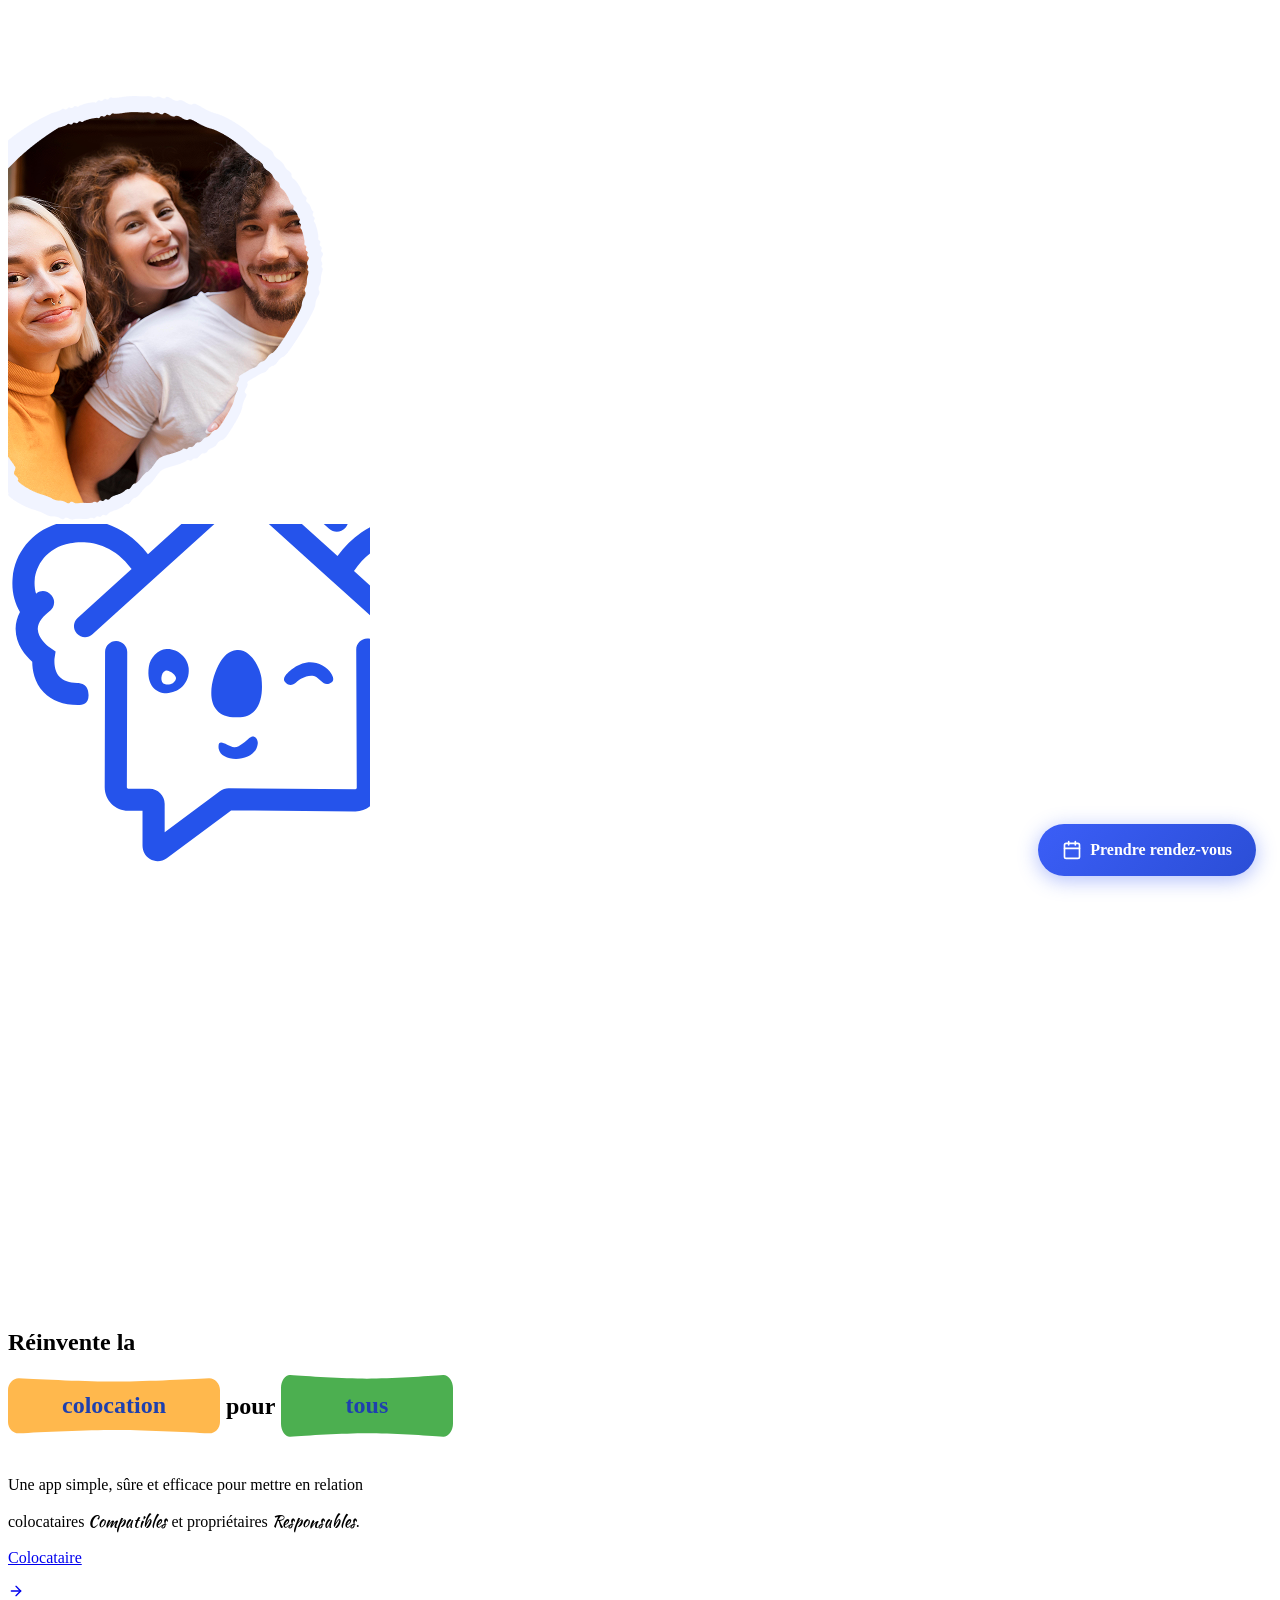
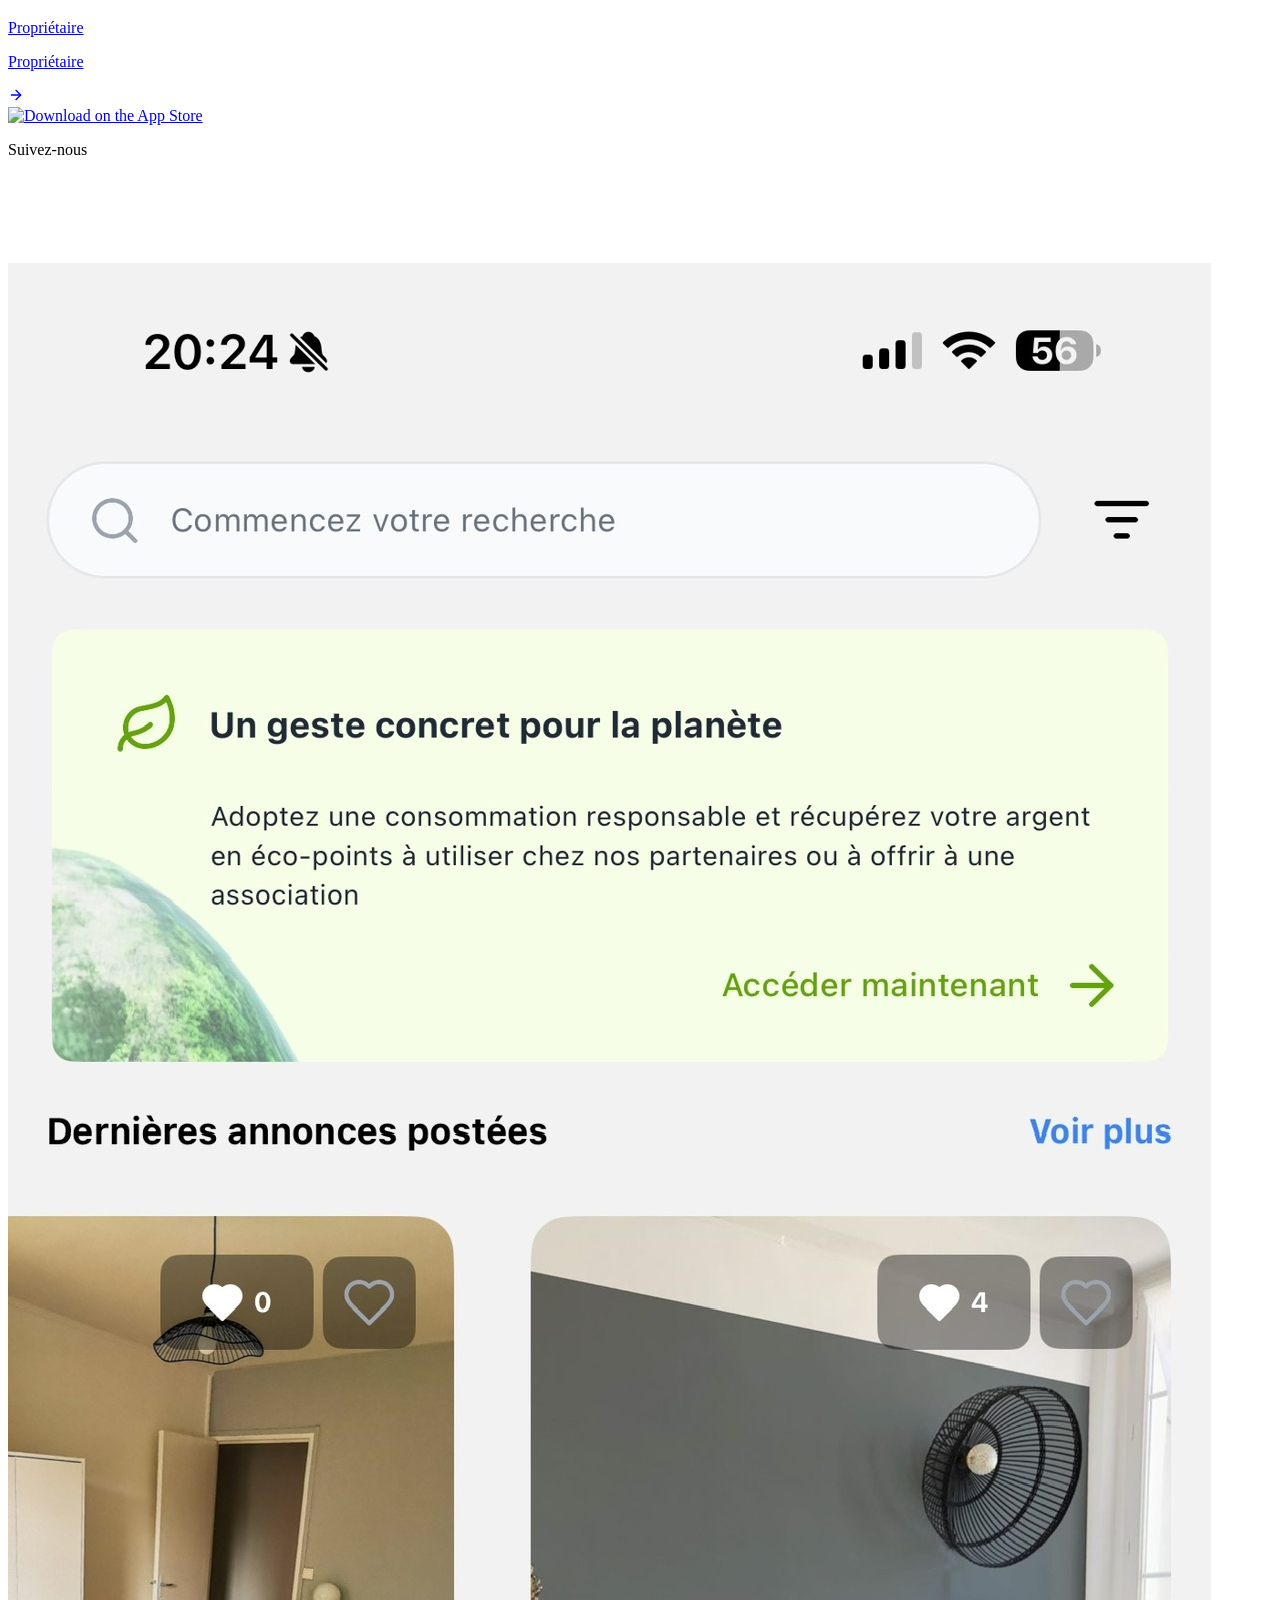
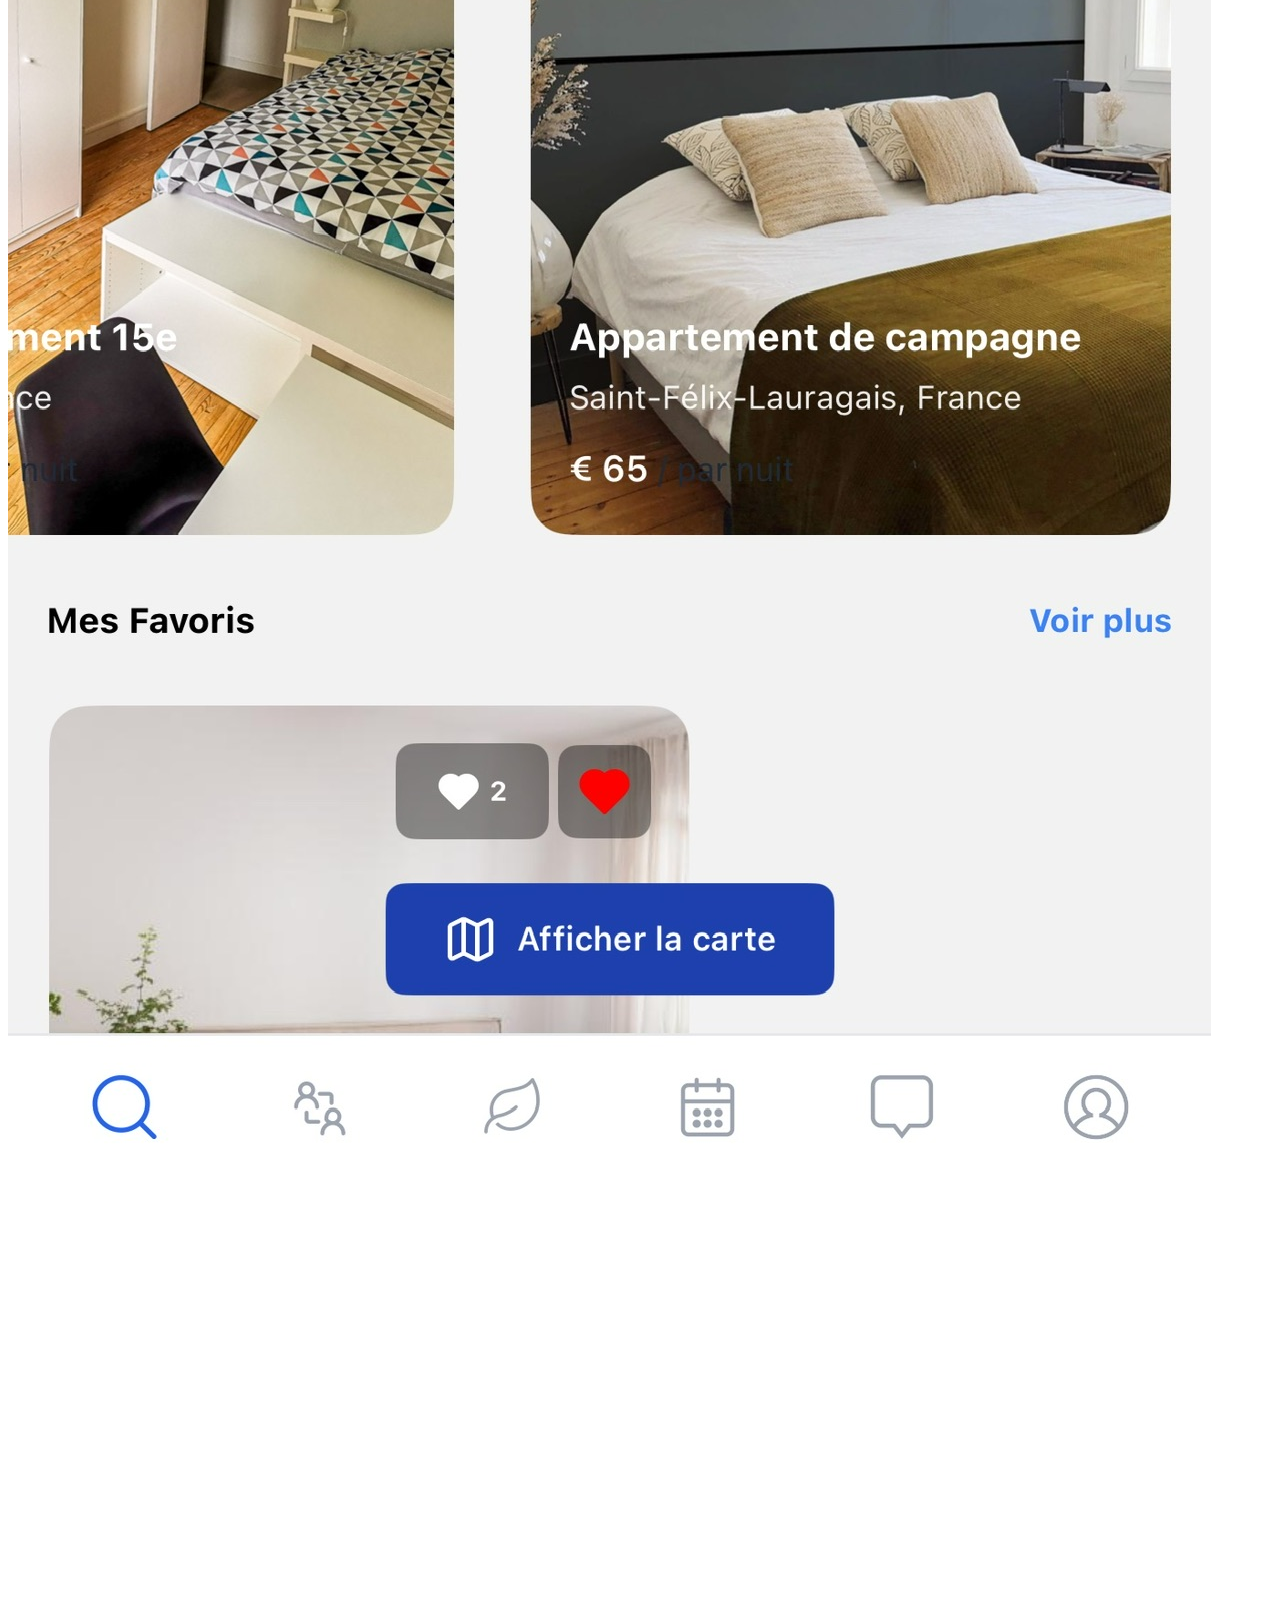
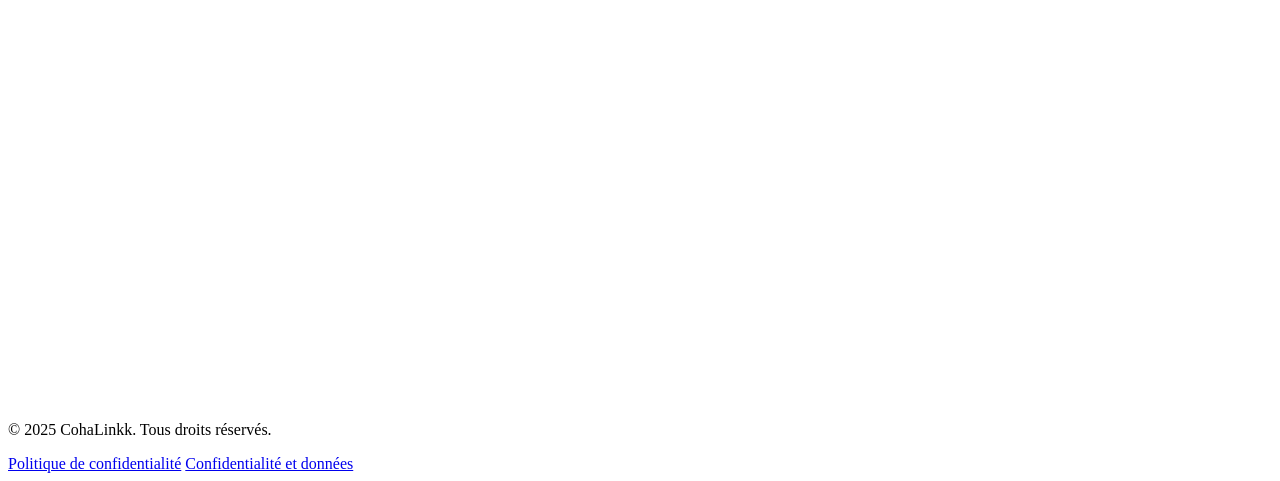
==== index.html @ cd2a6078 "init repo" ====
<!DOCTYPE html>

<html lang="fr">
  <head>
    <!-- Google tag (gtag.js) -->
    <script
      async
      src="https://www.googletagmanager.com/gtag/js?id=G-RRTB0GM5SN"
    ></script>
    <script>
      window.dataLayer = window.dataLayer || [];
      function gtag() {
        dataLayer.push(arguments);
      }
      gtag("js", new Date());

      gtag("config", "G-RRTB0GM5SN");
    </script>

    <meta charset="UTF-8" />
    <meta name="viewport" content="width=device-width, initial-scale=1.0" />
    <link rel="icon" type="image/png" href="./assets/images/icon.png" />
    <link rel="canonical" href="https://cohalinkk.fr/" />
    <meta
      name="description"
      content="CohaLinkk - Réinvente la colocation pour tous. Une app simple, sûre et efficace pour mettre en relation colocataires compatibles et propriétaires responsables."
    />

    <!-- Open Graph / Facebook -->
    <meta property="og:type" content="website" />
    <meta property="og:url" content="https://cohalinkk.fr/" />
    <meta
      property="og:title"
      content="CohaLinkk - Réinvente la colocation pour tous"
    />
    <meta
      property="og:description"
      content="Une app simple, sûre et efficace pour mettre en relation colocataires compatibles et propriétaires responsables."
    />
    <meta
      property="og:image"
      content="https://cohalinkk.fr/assets/images/logo_cohalinkk_bleu.png"
    />
    <meta property="og:site_name" content="CohaLinkk" />
    <meta property="og:locale" content="fr_FR" />

    <!-- Twitter -->
    <meta property="twitter:card" content="summary_large_image" />
    <meta property="twitter:url" content="https://cohalinkk.fr/" />
    <meta
      property="twitter:title"
      content="CohaLinkk - Réinvente la colocation pour tous"
    />
    <meta
      property="twitter:description"
      content="Une app simple, sûre et efficace pour mettre en relation colocataires compatibles et propriétaires responsables."
    />
    <meta
      property="twitter:image"
      content="https://cohalinkk.fr/assets/images/logo_cohalinkk_bleu.png"
    />

    <!-- Autres métadonnées SEO -->
    <meta
      name="keywords"
      content="colocation, logement, colocataire, propriétaire, app mobile, location, partage, logement étudiant, colocation responsable"
    />
    <meta name="author" content="CohaLinkk" />
    <meta name="robots" content="index, follow" />
    <meta name="language" content="fr" />
    <meta name="geo.region" content="FR" />
    <meta name="geo.placename" content="France" />

    <title>CohaLinkk - Réinvente la colocation pour tous</title>
    <link rel="preconnect" href="https://fonts.googleapis.com" />
    <link rel="preconnect" href="https://fonts.gstatic.com" crossorigin />
    <link
      href="https://fonts.googleapis.com/css2?family=Kaushan+Script&display=swap"
      rel="stylesheet"
    />

    <!-- Préchargement des ressources critiques -->
    <link rel="preload" href="curved-badge.css" as="style" />
    <link
      rel="preload"
      href="./assets/images/logo_cohalinkk_bleu.png"
      as="image"
    />

    <!-- Optimisation des polices -->
    <link
      rel="preload"
      href="https://fonts.googleapis.com/css2?family=Kaushan+Script&display=swap"
      as="style"
      onload="this.onload=null;this.rel='stylesheet'"
    />
    <noscript
      ><link
        rel="stylesheet"
        href="https://fonts.googleapis.com/css2?family=Kaushan+Script&display=swap"
    /></noscript>

    <link rel="stylesheet" href="curved-badge.css" />
    <script src="https://cdn.tailwindcss.com"></script>

    <!-- Calendly Popup Widget -->
    <link
      href="https://assets.calendly.com/assets/external/widget.css"
      rel="stylesheet"
    />
    <script
      src="https://assets.calendly.com/assets/external/widget.js"
      type="text/javascript"
      async
    ></script>
    <script>
      tailwind.config = {
        theme: {
          extend: {
            colors: {
              "coha-blue": "#3B5EF7",
              "coha-orange": "#FFB84D",
              "coha-green": "#4CAF50",
            },
          },
        },
      };
    </script>

    <!-- Structured Data JSON-LD -->
    <script type="application/ld+json">
      {
        "@context": "https://schema.org",
        "@type": "Organization",
        "name": "CohaLinkk",
        "url": "https://cohalinkk.fr",
        "logo": "https://cohalinkk.fr/assets/images/logo_cohalinkk_bleu.png",
        "description": "CohaLinkk réinvente la colocation pour tous. Une app simple, sûre et efficace pour mettre en relation colocataires compatibles et propriétaires responsables.",
        "foundingDate": "2024",
        "address": {
          "@type": "PostalAddress",
          "addressCountry": "FR"
        },
        "sameAs": [
          "https://www.linkedin.com/company/cohalinkk/",
          "https://www.instagram.com/cohalinkk/",
          "https://www.facebook.com/profile.php?id=61577775392202",
          "https://www.tiktok.com/@cohalinkk"
        ],
        "contactPoint": {
          "@type": "ContactPoint",
          "contactType": "customer service",
          "availableLanguage": "French"
        },
        "offers": {
          "@type": "Offer",
          "description": "Application de colocation avec matching intelligent et messagerie sécurisée",
          "category": "Application mobile de colocation"
        }
      }
    </script>
  </head>
  <body class="font-sans bg-gray-50">
    <!-- Container principal -->
    <section
      class="bg-gradient-to-tr from-blue-800 to-blue-600 relative overflow-hidden rounded-3xl m-4 lg:m-10"
    >
      <!-- Réseaux sociaux intégrés dans la section hero (desktop uniquement) -->
      <div
        class="hidden lg:block absolute top-6 left-6 z-20 social-hero-integration"
      >
        <div
          class="bg-white/15 backdrop-blur-sm rounded-2xl px-4 py-3 shadow-lg border border-white/20"
        >
          <div class="flex space-x-3">
            <!-- LinkedIn -->
            <a
              href="https://www.linkedin.com/company/cohalinkk/"
              target="_blank"
              rel="noopener noreferrer"
              class="group social-hero-icon"
              aria-label="Suivez-nous sur LinkedIn"
            >
              <div
                class="w-10 h-10 bg-gradient-to-r from-blue-500 to-blue-600 rounded-xl flex items-center justify-center shadow-md hover:shadow-lg transform hover:scale-110 transition-all duration-300 group-hover:rotate-3"
              >
                <svg
                  xmlns="http://www.w3.org/2000/svg"
                  width="18"
                  height="18"
                  viewBox="0 0 24 24"
                  fill="white"
                >
                  <path
                    d="M20.447 20.452h-3.554v-5.569c0-1.328-.027-3.037-1.852-3.037-1.853 0-2.136 1.445-2.136 2.939v5.667H9.351V9h3.414v1.561h.046c.477-.9 1.637-1.85 3.37-1.85 3.601 0 4.267 2.37 4.267 5.455v6.286zM5.337 7.433c-1.144 0-2.063-.926-2.063-2.065 0-1.138.92-2.063 2.063-2.063 1.14 0 2.064.925 2.064 2.063 0 1.139-.925 2.065-2.064 2.065zm1.782 13.019H3.555V9h3.564v11.452zM22.225 0H1.771C.792 0 0 .774 0 1.729v20.542C0 23.227.792 24 1.771 24h20.451C23.2 24 24 23.227 24 22.271V1.729C24 .774 23.2 0 22.222 0h.003z"
                  />
                </svg>
              </div>
            </a>

            <!-- Instagram -->
            <a
              href="https://www.instagram.com/cohalinkk/"
              target="_blank"
              rel="noopener noreferrer"
              class="group social-hero-icon"
              aria-label="Suivez-nous sur Instagram"
            >
              <div
                class="w-10 h-10 bg-gradient-to-r from-pink-500 to-purple-600 rounded-xl flex items-center justify-center shadow-md hover:shadow-lg transform hover:scale-110 transition-all duration-300 group-hover:-rotate-3"
              >
                <svg
                  xmlns="http://www.w3.org/2000/svg"
                  width="18"
                  height="18"
                  viewBox="0,0,256,256"
                  style="fill: #ffffff"
                >
                  <g transform="scale(5.12,5.12)">
                    <path
                      d="M16,3c-7.17,0 -13,5.83 -13,13v18c0,7.17 5.83,13 13,13h18c7.17,0 13,-5.83 13,-13v-18c0,-7.17 -5.83,-13 -13,-13zM37,11c1.1,0 2,0.9 2,2c0,1.1 -0.9,2 -2,2c-1.1,0 -2,-0.9 -2,-2c0,-1.1 0.9,-2 2,-2zM25,14c6.07,0 11,4.93 11,11c0,6.07 -4.93,11 -11,11c-6.07,0 -11,-4.93 -11,-11c0,-6.07 4.93,-11 11,-11zM25,16c-4.96,0 -9,4.04 -9,9c0,4.96 4.04,9 9,9c4.96,0 9,-4.04 9,-9c0,-4.96 -4.04,-9 -9,-9z"
                    ></path>
                  </g>
                </svg>
              </div>
            </a>

            <!-- Facebook -->
            <a
              href="https://www.facebook.com/profile.php?id=61577775392202"
              target="_blank"
              rel="noopener noreferrer"
              class="group social-hero-icon"
              aria-label="Suivez-nous sur Facebook"
            >
              <div
                class="w-10 h-10 bg-gradient-to-r from-blue-600 to-blue-700 rounded-xl flex items-center justify-center shadow-md hover:shadow-lg transform hover:scale-110 transition-all duration-300 group-hover:rotate-3"
              >
                <svg
                  xmlns="http://www.w3.org/2000/svg"
                  width="18"
                  height="18"
                  viewBox="0 0 24 24"
                  fill="white"
                >
                  <path
                    d="M24 12.073c0-6.627-5.373-12-12-12s-12 5.373-12 12c0 5.99 4.388 10.954 10.125 11.854v-8.385H7.078v-3.47h3.047V9.43c0-3.007 1.792-4.669 4.533-4.669 1.312 0 2.686.235 2.686.235v2.953H15.83c-1.491 0-1.956.925-1.956 1.874v2.25h3.328l-.532 3.47h-2.796v8.385C19.612 23.027 24 18.062 24 12.073z"
                  />
                </svg>
              </div>
            </a>

            <!-- TikTok -->
            <a
              href="https://www.tiktok.com/@cohalinkk"
              target="_blank"
              rel="noopener noreferrer"
              class="group social-hero-icon"
              aria-label="Suivez-nous sur TikTok"
            >
              <div
                class="w-10 h-10 bg-gradient-to-r from-gray-800 to-gray-900 rounded-xl flex items-center justify-center shadow-md hover:shadow-lg transform hover:scale-110 transition-all duration-300 group-hover:-rotate-3"
              >
                <svg
                  xmlns="http://www.w3.org/2000/svg"
                  width="18"
                  height="18"
                  viewBox="0 0 24 24"
                  fill="white"
                >
                  <path
                    d="M12.525.02c1.31-.02 2.61-.01 3.91-.02.08 1.53.63 3.09 1.75 4.17 1.12 1.11 2.7 1.62 4.24 1.79v4.03c-1.44-.05-2.89-.35-4.2-.97-.57-.26-1.1-.59-1.62-.93-.01 2.92.01 5.84-.02 8.75-.08 1.4-.54 2.79-1.35 3.94-1.31 1.92-3.58 3.17-5.91 3.21-1.43.08-2.86-.31-4.08-1.03-2.02-1.19-3.44-3.37-3.65-5.71-.02-.5-.03-1-.01-1.49.18-1.9 1.12-3.72 2.58-4.96 1.66-1.44 3.98-2.13 6.15-1.72.02 1.48-.04 2.96-.04 4.44-.99-.32-2.15-.23-3.02.37-.63.41-1.11 1.04-1.36 1.75-.21.51-.15 1.07-.14 1.61.24 1.64 1.82 3.02 3.5 2.87 1.12-.01 2.19-.66 2.77-1.61.19-.33.4-.67.41-1.06.1-1.79.06-3.57.07-5.36.01-4.03-.01-8.05.02-12.07z"
                  />
                </svg>
              </div>
            </a>
          </div>
        </div>
      </div>
      <!-- Image des personnes (cercle) - positionnée à gauche, masquée sur mobile -->

      <div
        class="hidden lg:block absolute left-0 top-1/2 transform -translate-y-1/2 w-80 h-80 z-0"
      >
        <img
          src="./assets/gens2.png"
          alt="Personnes en colocation"
          class="h-full"
        />
      </div>
      <!-- Formes décoratives en arrière-plan, réduites sur mobile -->
      <div class="absolute inset-0 opacity-10">
        <div
          class="floating-blob absolute top-10 lg:top-20 right-10 lg:right-20 w-48 lg:w-96 h-48 lg:h-96 bg-white rounded-full blur-3xl"
        ></div>
        <div
          class="floating-blob-2 absolute bottom-10 lg:bottom-20 left-10 lg:left-20 w-36 lg:w-72 h-36 lg:h-72 bg-white rounded-full blur-3xl"
        ></div>
      </div>
      <!-- Koala masqué sur mobile -->
      <div class="hidden lg:block absolute top-0 right-0">
        <!-- import svg from ./assets/koa.svg -->
        <img
          src="./assets/koala.svg"
          alt="Koala mascotte CohaLinkk"
          class="w-full h-full opacity-0"
          id="koala-image"
        />
      </div>

      <div class="container mx-auto px-4 py-8 relative z-10">
        <!-- Header avec logo -->
        <header class="text-center items-center opacity-0" id="hero-logo">
          <svg
            class="w-64 h-auto mx-auto"
            id="Calque_1"
            data-name="Calque 1"
            xmlns="http://www.w3.org/2000/svg"
            viewBox="0 0 2000 659.75"
          >
            <defs>
              <style>
                .cls-1 {
                  fill: #ffffff;
                }
              </style>
            </defs>
            <g>
              <g>
                <path
                  class="cls-1"
                  d="M1379.25,442.15v-228.14h33.95v228.14h-33.95Z"
                />
                <g>
                  <path
                    class="cls-1"
                    d="M1434.93,255.09v-41.08h33.95v41.08h-33.95ZM1434.93,442.15v-167.03h33.95v167.03h-33.95Z"
                  />
                  <path
                    class="cls-1"
                    d="M1604.67,442.15v-102.86c0-30.21-11.54-39.72-34.29-39.72-33.95,0-45.49,21.39-45.49,56.02v86.57h-33.95v-167.03h32.59v33.27c9.85-25.8,31.23-37.68,58.39-37.68,32.93,0,56.69,17.65,56.69,57.71v113.73h-33.95Z"
                  />
                  <path
                    class="cls-1"
                    d="M1770.34,442.15l-44.81-81.48-31.23,30.21v51.26h-34.29v-228.14h34.29v137.83l73.67-76.72h41.76l-59.75,62.13,58.39,104.9h-38.02Z"
                  />
                  <path
                    class="cls-1"
                    d="M1932.62,442.15l-44.81-81.48-31.23,30.21v51.26h-34.29v-228.14h34.29v137.83l73.67-76.72h41.76l-59.75,62.13,58.39,104.9h-38.02Z"
                  />
                </g>
              </g>
              <g>
                <path
                  class="cls-1"
                  d="M862.69,378.54c-4.66,37.97-33.97,63.61-71.61,63.61-42.3,0-71.6-29.64-71.6-88.26s29.31-84.26,72.94-84.26c40.3,0,67.94,24.31,70.61,62.94h-23.65c-2.66-27.64-21.31-43.3-47.29-43.3-28.64,0-49.29,18.32-49.29,64.28s20.65,68.94,48.29,68.94c24.98,0,44.96-16.65,47.96-43.96h23.65Z"
                />
                <path
                  class="cls-1"
                  d="M875.68,355.89c0-51.95,30.97-86.26,80.26-86.26s78.93,33.97,78.93,86.26-30.64,86.26-78.93,86.26-80.26-35.3-80.26-86.26ZM1011.56,355.89c0-41.63-20.31-66.28-55.62-66.28s-56.29,24.65-56.29,66.28,20.32,66.61,56.29,66.61,55.62-24.98,55.62-66.61Z"
                />
                <path
                  class="cls-1"
                  d="M1171.42,437.82v-103.58c0-35.97-15.32-45.63-42.3-45.63-40.96,0-51.29,37.63-51.29,73.27v75.94h-23.31v-223.81h23.31v99.58c7.66-30.64,33.97-43.96,58.62-43.96,34.97,0,58.28,15.99,58.28,57.28v110.9h-23.31Z"
                />
                <path
                  class="cls-1"
                  d="M1331.28,437.82c-.67-2-1-27.31-1.33-29.97-7.66,19.65-31.64,34.3-60.95,34.3-39.3,0-55.62-18.32-55.62-45.63,0-41.96,27.97-49.29,70.94-53.95,27.64-3,43.63-5.33,44.96-15.32,0-24.98-12.66-39.3-43.63-39.3s-43.96,14.99-45.29,39.3h-21.98c.66-33.97,18.32-57.62,68.27-57.62s66.61,23.31,66.61,64.61v103.58h-21.98ZM1329.95,348.9c-5,6.33-20.98,6.66-45.29,9.66-31.64,4-47.96,9.99-47.96,35.64,0,19.32,10.99,30.64,37.3,30.64,27.64,0,53.96-17.65,55.62-46.63l.33-29.31Z"
                />
              </g>
            </g>
            <g>
              <g>
                <path
                  class="cls-1"
                  d="M453.58,298.82c-7.06.03-12.76,5.77-12.73,12.83l.63,159.57c0,.44-.16.83-.48,1.14-.31.31-.73.46-1.15.47l-145.9-1.17c-3.76-.06-7.53,1.19-10.56,3.44l-63.64,47.27v-32.69c0-9.65-7.82-17.47-17.47-17.47h-24.55c-.89,0-1.61-.72-1.61-1.57l.43-156.18c.02-7.06-5.69-12.8-12.75-12.82h0c-7.06-.02-12.8,5.69-12.82,12.75l-.43,156.22c0,14.99,12.19,27.18,27.18,27.18h16.45v40.08c0,6.3,3.13,12.33,8.55,15.55,2.81,1.67,5.91,2.49,8.99,2.49,3.68,0,7.34-1.17,10.44-3.47l74.29-55.19,143.18,1.15c7.35.09,14.18-2.74,19.36-7.88,5.18-5.14,8.04-11.99,8.04-19.34l-.63-159.63c-.03-7.06-5.77-12.76-12.83-12.73h0Z"
                />
                <path
                  class="cls-1"
                  d="M579.24,222.17c-4.04-29.98-28.75-53.46-62.94-59.82-25.1-4.67-49.17.23-69.62,14.18-10.27,7-19.5,16.22-27.43,27.26l-92.13-83.11c-10.64-9.59-26.66-9.56-37.23.06l-89.41,80.88c-7.31-9.46-15.63-17.44-24.76-23.67-20.44-13.95-44.52-18.85-69.62-14.18-34.63,6.44-58.9,32.1-61.81,65.35-1.27,14.54,1.83,28.05,8.47,39.1-3.25,6.14-4.93,12.53-5.02,19.15-.22,18.1,11.6,31.56,19.19,38.31.08,8.96,2.14,23.74,13.2,35.29,9.34,9.76,22.59,14.68,39.48,14.68.03,0,.06,0,.1,0,5.35,0,12.23-1.45,12.23-11.39,0-12.78-8.47-14.11-13.2-14.18-9.11-.13-15.84-2.37-20.05-6.7-7.72-7.95-6.01-21.69-6.01-21.73l1.2-7.82-6.63-4.59c-3.83-2.65-13.55-11.45-13.9-20.87,0-.25-.04-.5-.04-.76.14-7.72,6.84-14.98,14.2-20.66.02-.02.04-.03.07-.05,3.53-2.72,7.43-10.59,1.75-17.69-5.17-6.47-12.69-6.09-16.66-3.07-.44.33-.87.66-1.29,1-1.62-5.35-2.04-10.89-1.61-15.79,1.43-16.33,13.03-37.24,41.02-42.45,14.35-2.67,46.21-3.81,70.82,29.8l-62.32,56.37c-5.24,4.74-5.64,12.82-.9,18.06h0c4.74,5.24,12.82,5.64,18.06.9l58.08-52.54,19.78-17.89,92.78-83.93c.84-.76,2.1-.76,2.94-.01l96.08,86.68,18.33,16.53,55.16,49.76c5.24,4.73,13.33,4.31,18.05-.93h0c4.73-5.24,4.31-13.33-.93-18.05l-58.43-52.71c24.91-37.34,58.52-36.22,73.37-33.45,28.09,5.23,40.26,23.11,42.28,38.1.95,7.03-.17,13.84-3.04,20.01-1.08-.85-2.35-1.51-3.35-2.52-3.64-3.66-13.6-6.65-19.29,1.87-5.04,7.57-1.42,15.62,4.92,19.28.02.01.03.02.05.04,7.48,5.47,14.74,12.64,15.75,20.35.07.52.13,1.05.13,1.58.17,9.71-10,18.9-13.88,21.59l-6.68,4.32,1.18,8.04c.02.14,1.73,13.88-6,21.83-4.22,4.34-10.97,6.59-20.13,6.7-4.68.06-12.29,4.23-12.29,12.75,0,9.94,6.04,12.81,11.4,12.82.03,0,.06,0,.1,0,16.89,0,30.14-4.92,39.48-14.68,11.06-11.55,13.12-26.33,13.2-35.29,7.58-6.75,19.41-20.21,19.19-38.31-.09-7.06-2.01-13.85-5.69-20.36,8.64-12.53,12.42-27.61,10.28-43.43Z"
                />
              </g>
              <path
                class="cls-1"
                d="M282.07,425.99c-1.65-14.3,9.96-2.48,17.96-1.53,3.46.23,6.35-2.1,9.37-4.1,4.07-2.5,7.09-6.86,10.63-8.19,4.84-1.33,7.84,3.89,7.11,8.5-2.62,21.66-42.21,22.31-45.03,5.57"
              />
              <path
                class="cls-1"
                d="M247.46,333.06c-1.13-12.35-13.16-22.86-25.62-21.98-10.17.71-18.93,10.5-20.36,20.29-6.41,44,49.2,36.95,45.98,1.69ZM232.81,345.27c-1.57,5.53-6.97,7.58-12.34,6.54-6.77-1.31-5.17-14.22.19-15.82,4.34-1.3,13.17,5.68,12.14,9.28Z"
              />
              <path
                class="cls-1"
                d="M412.6,349.27c-8.45,5.97-12.43-2.3-17.45-5.56-5.41-3.51-11.78-1.37-17.46,1.33-6.16,2.93-10.76,12.08-18.46,4.69-4.95-4.75,1.67-10.55,5.24-13.68,5.36-4.69,12.43-8.66,19.61-9.59,10.61-1.37,23.22,3.97,28.37,13.55,0,0,4.18,6.41.15,9.26Z"
              />
              <path
                class="cls-1"
                d="M303.17,312.18c16.72-1.23,27.12,22.12,28.3,32.28,1.78,15.33,1.13,43.36-24.46,45.26-45.22,3.35-35.38-42.98-23.28-63.29,3.74-6.27,9.74-13.53,19.44-14.25Z"
              />
              <path
                class="cls-1"
                d="M428.23,171.35h0c4.92-5.37,4.53-13.7-.87-18.59l-55.04-49.09c-5.41-4.89-13.78-4.5-18.7.87h0c-4.92,5.37-4.53,13.7.87,18.59l55.04,49.09c5.41,4.89,13.78,4.5,18.7-.87Z"
              />
            </g>
          </svg>
        </header>

        <!-- Contenu principal -->
        <div
          class="flex flex-col lg:grid lg:grid-cols-3 gap-8 lg:gap-12 items-center max-w-7xl mx-auto pb-16 lg:pb-32 relative z-10"
        >
          <!-- Contenu principal : Texte et boutons -->
          <div
            class="text-center lg:text-center lg:col-span-2 lg:ml-80 order-2 lg:order-1 opacity-0"
            id="hero-content"
          >
            <!-- Titre principal -->
            <h2
              class="text-3xl sm:text-4xl lg:text-5xl text-white mb-6 leading-tight"
            >
              Réinvente la
              <br />
              <span
                class="curved-badge-large orange text-blue transform -rotate-3"
              >
                colocation
              </span>
              <span class="text-white"> pour </span>
              <span
                class="curved-badge-medium green text-blue transform rotate-3"
              >
                tous
              </span>
            </h2>

            <!-- Description -->
            <p class="text-lg lg:text-xl text-blue-100 mb-4 leading-relaxed">
              Une app simple, sûre et efficace pour mettre en relation
            </p>
            <p class="text-lg lg:text-xl text-blue-100 mb-8 leading-relaxed">
              colocataires
              <span
                class="text-coha-orange"
                style="font-family: 'Kaushan Script', cursive"
                >Compatibles</span
              >
              et propriétaires
              <span
                class="text-coha-green"
                style="font-family: 'Kaushan Script', cursive"
                >Responsables</span
              >.
            </p>

            <!-- Boutons -->
            <div
              class="flex flex-col sm:flex-row gap-4 justify-center lg:justify-center"
            >
              <a
                href="./colocataire.html"
                class="bg-white text-blue-700 space-x-2 px-4 lg:px-6 py-2 rounded-full font-semibold text-base lg:text-lg hover:bg-blue-50 transition-all duration-300 shadow-lg hover:shadow-xl transform hover:-translate-y-1 flex items-center justify-center"
                aria-label="Découvrir l'espace colocataire"
              >
                <p>Colocataire</p>
                <span
                  class="bg-blue-800 text-white px-1 py-1 rounded-2xl transform -rotate-1"
                  aria-hidden="true"
                >
                  <svg
                    xmlns="http://www.w3.org/2000/svg"
                    width="16"
                    height="16"
                    viewBox="0 0 24 24"
                    fill="none"
                    stroke="currentColor"
                    stroke-width="2"
                    stroke-linecap="round"
                    stroke-linejoin="round"
                    class="lucide lucide-arrow-right-icon lucide-arrow-right"
                    aria-hidden="true"
                  >
                    <path d="M5 12h14" />
                    <path d="m12 5 7 7-7 7" />
                  </svg>
                </span>
              </a>
              <a
                href="./proprietaire.html"
                class="bg-white space-x-2 border-2 border-white text-blue-700 px-4 lg:px-6 py-2 rounded-full font-semibold text-base lg:text-lg hover:bg-white hover:text-blue-700 transition-all duration-300 shadow-lg hover:shadow-xl transform hover:-translate-y-1 flex items-center justify-center"
                aria-label="Découvrir l'espace propriétaire"
              >
                <p class="hidden sm:block">Propriétaire</p>
                <p class="sm:hidden">Propriétaire</p>
                <span
                  class="bg-blue-800 text-white px-1 py-1 rounded-2xl transform -rotate-1"
                  aria-hidden="true"
                >
                  <svg
                    xmlns="http://www.w3.org/2000/svg"
                    width="16"
                    height="16"
                    viewBox="0 0 24 24"
                    fill="none"
                    stroke="currentColor"
                    stroke-width="2"
                    stroke-linecap="round"
                    stroke-linejoin="round"
                    class="lucide lucide-arrow-right-icon lucide-arrow-right"
                    aria-hidden="true"
                  >
                    <path d="M5 12h14" />
                    <path d="m12 5 7 7-7 7" />
                  </svg>
                </span>
              </a>
            </div>

            <!-- Boutons téléchargement de l'application -->
            <div class="flex justify-center space-x-3 mt-12">
              <a
                href="https://apps.apple.com/fr/app/cohalinkk/id6747823273?itscg=30200&itsct=apps_box_badge&mttnsubad=6747823273"
                style="display: inline-block"
                target="_blank"
              >
                <img
                  src="https://toolbox.marketingtools.apple.com/api/v2/badges/download-on-the-app-store/black/fr-fr?releaseDate=1757116800"
                  alt="Download on the App Store"
                  class="w-32 h-10 sm:w-40 sm:h-12 lg:w-44 lg:h-14 object-contain"
                />
              </a>

              <a
                href="https://play.google.com/store/apps/details?id=fr.cohalinkk.app"
                style="display: inline-block"
                target="_blank"
              >
                <svg
                  version="1.1"
                  id="svg1694"
                  viewBox="0 0 861.33331 255.2092"
                  class="w-32 h-10 sm:w-40 sm:h-12 lg:w-44 lg:h-14 object-contain"
                  sodipodi:docname="google-play-badge-fr.eps"
                  inkscape:export-filename="google-play-badge-fr.svg"
                  inkscape:export-xdpi="96"
                  inkscape:export-ydpi="96"
                  xmlns:inkscape="http://www.inkscape.org/namespaces/inkscape"
                  xmlns:sodipodi="http://sodipodi.sourceforge.net/DTD/sodipodi-0.dtd"
                  xmlns="http://www.w3.org/2000/svg"
                  xmlns:svg="http://www.w3.org/2000/svg"
                >
                  <defs id="defs1698">
                    <clipPath clipPathUnits="userSpaceOnUse" id="clipPath1712">
                      <path
                        d="M 0,2207.03 H 6460 V 292.961 H 0 Z"
                        id="path1710"
                      />
                    </clipPath>
                    <clipPath clipPathUnits="userSpaceOnUse" id="clipPath1734">
                      <path
                        d="M 0,2207.04 H 6460 V 292.961 H 0 Z"
                        id="path1732"
                      />
                    </clipPath>
                  </defs>
                  <sodipodi:namedview
                    id="namedview1696"
                    pagecolor="#ffffff"
                    bordercolor="#000000"
                    borderopacity="0.25"
                    inkscape:showpageshadow="2"
                    inkscape:pageopacity="0.0"
                    inkscape:pagecheckerboard="0"
                    inkscape:deskcolor="#d1d1d1"
                    showgrid="false"
                  />
                  <g
                    id="g1702"
                    inkscape:groupmode="layer"
                    inkscape:label="Page 1"
                    transform="matrix(1.3333333,0,0,-1.3333333,0,294.27066)"
                  >
                    <g id="g1704" transform="scale(0.1)">
                      <g id="g1706">
                        <g id="g1708" clip-path="url(#clipPath1712)">
                          <path
                            d="M 6220.74,292.969 H 239.262 C 107.668,292.969 0,400.629 0,532.23 v 1435.55 c 0,131.6 107.668,239.26 239.262,239.26 H 6220.74 c 131.59,0 239.26,-107.66 239.26,-239.26 V 532.23 c 0,-131.601 -107.67,-239.261 -239.26,-239.261"
                            style="
                              fill: #100f0d;
                              fill-opacity: 1;
                              fill-rule: nonzero;
                              stroke: none;
                            "
                            id="path1714"
                          />
                          <path
                            d="M 6220.74,2207.03 H 239.262 C 107.668,2207.03 0,2099.36 0,1967.77 V 532.219 C 0,400.621 107.668,292.961 239.262,292.961 H 6220.74 c 131.59,0 239.26,107.66 239.26,239.258 V 1967.77 c 0,131.59 -107.67,239.26 -239.26,239.26 m 0,-38.28 c 110.83,0 200.98,-90.15 200.98,-200.98 V 532.219 c 0,-110.828 -90.15,-200.981 -200.98,-200.981 H 239.262 c -110.828,0 -200.9768,90.153 -200.9768,200.981 V 1967.77 c 0,110.83 90.1488,200.98 200.9768,200.98 H 6220.74"
                            style="
                              fill: #a2a2a1;
                              fill-opacity: 1;
                              fill-rule: nonzero;
                              stroke: none;
                            "
                            id="path1716"
                          />
                          <path
                            d="m 5117.09,771.48 h 89.29 v 598.19 h -89.29 z m 804.24,382.72 -102.35,-259.36 h -3.07 L 5709.68,1154.2 H 5613.5 L 5772.8,791.719 5681.98,590.07 h 93.12 l 245.53,564.13 z M 5414.97,839.43 c -29.29,0 -70.06,14.64 -70.06,50.808 0,46.184 50.77,63.844 94.65,63.844 39.24,0 57.71,-8.473 81.59,-20 -6.94,-55.422 -54.65,-94.652 -106.18,-94.652 m 10.76,327.83 c -64.65,0 -131.64,-28.47 -159.34,-91.54 l 79.28,-33.12 c 16.94,33.12 48.48,43.89 81.59,43.89 46.18,0 93.12,-27.71 93.89,-76.95 v -6.17 c -16.17,9.23 -50.82,23.06 -93.12,23.06 -85.42,0 -172.41,-46.942 -172.41,-134.649 0,-80.062 70.05,-131.601 148.53,-131.601 60.05,0 93.12,26.898 113.94,58.48 h 3.06 v -46.18 h 86.18 v 229.36 c 0,106.18 -79.24,165.42 -181.6,165.42 m -551.83,-85.89 h -127 v 205.09 h 127 c 66.76,0 104.65,-55.32 104.65,-102.55 0,-46.37 -37.89,-102.54 -104.65,-102.54 m -2.29,288.3 H 4657.66 V 771.48 h 89.24 v 226.622 h 124.71 c 98.96,0 196.24,71.688 196.24,185.808 0,114.13 -97.28,185.76 -196.24,185.76 M 3704.93,839.328 c -61.68,0 -113.31,51.633 -113.31,122.551 0,71.681 51.63,124.131 113.31,124.131 60.91,0 108.67,-52.45 108.67,-124.131 0,-70.918 -47.76,-122.551 -108.67,-122.551 m 102.5,281.372 h -3.06 c -20.05,23.88 -58.57,45.51 -107.14,45.51 -101.79,0 -195.05,-89.44 -195.05,-204.331 0,-114.078 93.26,-202.75 195.05,-202.75 48.57,0 87.09,21.582 107.14,46.269 h 3.06 v -29.277 c 0,-77.902 -41.59,-119.492 -108.67,-119.492 -54.75,0 -88.67,39.293 -102.55,72.453 l -77.86,-32.402 c 22.35,-53.969 81.74,-120.25 180.41,-120.25 104.84,0 193.51,61.679 193.51,211.992 v 365.438 h -84.84 z M 3953.9,771.48 h 89.44 v 598.24 h -89.44 z m 221.27,197.34 c -2.29,78.67 60.91,118.72 106.37,118.72 35.51,0 65.56,-17.71 75.56,-43.16 z m 277.54,67.85 c -16.99,45.51 -68.62,129.54 -174.23,129.54 -104.84,0 -191.93,-82.5 -191.93,-203.569 0,-114.071 86.33,-203.512 201.94,-203.512 93.31,0 147.23,57.043 169.63,90.199 l -69.38,46.274 c -23.17,-33.922 -54.75,-56.274 -100.25,-56.274 -45.47,0 -77.86,20.82 -98.68,61.633 l 272.14,112.599 z m -2168.07,67.04 v -86.32 h 206.58 c -6.18,-48.57 -22.35,-84.031 -46.99,-108.671 -30.1,-30.098 -77.14,-63.219 -159.59,-63.219 -127.24,0 -226.67,102.5 -226.67,229.74 0,127.19 99.43,229.69 226.67,229.69 68.62,0 118.72,-26.94 155.71,-61.63 l 60.91,60.86 c -51.67,49.34 -120.25,87.14 -216.62,87.14 -174.23,0 -320.7,-141.88 -320.7,-316.06 0,-174.279 146.47,-316.111 320.7,-316.111 94.03,0 164.95,30.871 220.45,88.672 57.04,57.039 74.8,137.187 74.8,201.979 0,20.05 -1.54,38.52 -4.65,53.93 z m 530.1,-264.382 c -61.63,0 -114.84,50.871 -114.84,123.313 0,73.269 53.21,123.369 114.84,123.369 61.68,0 114.89,-50.1 114.89,-123.369 0,-72.442 -53.21,-123.313 -114.89,-123.313 m 0,326.882 c -112.55,0 -204.28,-85.61 -204.28,-203.569 0,-117.141 91.73,-203.512 204.28,-203.512 112.55,0 204.33,86.371 204.33,203.512 0,117.959 -91.78,203.569 -204.33,203.569 m 445.69,-326.882 c -61.67,0 -114.89,50.871 -114.89,123.313 0,73.269 53.22,123.369 114.89,123.369 61.69,0 114.85,-50.1 114.85,-123.369 0,-72.442 -53.16,-123.313 -114.85,-123.313 m 0,326.882 c -112.54,0 -204.28,-85.61 -204.28,-203.569 0,-117.141 91.74,-203.512 204.28,-203.512 112.55,0 204.28,86.371 204.28,203.512 0,117.959 -91.73,203.569 -204.28,203.569"
                            style="
                              fill: #ffffff;
                              fill-opacity: 1;
                              fill-rule: nonzero;
                              stroke: none;
                            "
                            id="path1718"
                          />
                          <path
                            d="M 991.355,1277.56 481.879,736.828 c 0.047,-0.09 0.047,-0.238 0.098,-0.328 15.644,-58.719 69.238,-101.93 132.882,-101.93 25.457,0 49.336,6.891 69.817,18.95 l 1.625,0.96 573.459,330.891 -268.405,292.189"
                            style="
                              fill: #eb3131;
                              fill-opacity: 1;
                              fill-rule: nonzero;
                              stroke: none;
                            "
                            id="path1720"
                          />
                          <path
                            d="m 1506.77,1369.63 -0.48,0.34 -247.59,143.51 -278.927,-248.21 279.927,-279.84 246.25,142.07 c 43.16,23.36 72.5,68.86 72.5,121.31 0,52.16 -28.91,97.42 -71.68,120.82"
                            style="
                              fill: #f6b60b;
                              fill-opacity: 1;
                              fill-rule: nonzero;
                              stroke: none;
                            "
                            id="path1722"
                          />
                          <path
                            d="m 481.871,1763.11 c -3.066,-11.29 -4.691,-23.16 -4.691,-35.41 V 772.191 c 0,-12.25 1.625,-24.113 4.738,-35.363 l 526.942,526.902 -526.989,499.38"
                            style="
                              fill: #5778c5;
                              fill-opacity: 1;
                              fill-rule: nonzero;
                              stroke: none;
                            "
                            id="path1724"
                          />
                          <path
                            d="m 995.121,1249.95 263.659,263.62 -572.784,332.09 c -20.816,12.49 -45.125,19.67 -71.109,19.67 -63.641,0 -117.332,-43.31 -132.981,-102.07 0,-0.05 -0.047,-0.1 -0.047,-0.15 l 513.262,-513.16"
                            style="
                              fill: #3bad49;
                              fill-opacity: 1;
                              fill-rule: nonzero;
                              stroke: none;
                            "
                            id="path1726"
                          />
                        </g>
                      </g>
                      <g id="g1728">
                        <g id="g1730" clip-path="url(#clipPath1734)">
                          <path
                            d="m 2093.55,1621.88 c 33.86,0 60.16,9.36 78.89,28.09 18.73,18.74 28.1,44.61 28.1,77.64 0,33.03 -9.37,58.92 -28.1,77.65 -18.73,18.73 -45.03,28.1 -78.89,28.1 h -48.3 v -211.48 z m -94.09,254.78 h 95.34 c 30.81,0 57.66,-6.25 80.55,-18.74 22.9,-12.49 40.52,-30.04 52.87,-52.66 12.36,-22.63 18.53,-48.5 18.53,-77.65 0,-29.14 -6.17,-55.02 -18.53,-77.64 -12.35,-22.62 -29.97,-40.17 -52.87,-52.66 -22.89,-12.49 -49.74,-18.73 -80.55,-18.73 h -95.34 v 298.08"
                            style="
                              fill: #ffffff;
                              fill-opacity: 1;
                              fill-rule: nonzero;
                              stroke: none;
                            "
                            id="path1736"
                          />
                          <path
                            d="m 2306.28,1876.66 h 45.79 v -298.08 h -45.79 v 298.08"
                            style="
                              fill: #ffffff;
                              fill-opacity: 1;
                              fill-rule: nonzero;
                              stroke: none;
                            "
                            id="path1738"
                          />
                          <path
                            d="m 2447.82,1593.56 c -19.7,14.43 -33.44,34.69 -41.21,60.78 l 43.29,17.49 c 4.45,-16.65 12.36,-30.26 23.73,-40.8 11.38,-10.55 25.12,-15.82 41.22,-15.82 14.98,0 27.69,3.88 38.09,11.66 10.41,7.77 15.61,18.45 15.61,32.05 0,12.49 -4.58,22.83 -13.74,31.02 -9.16,8.19 -24.98,16.17 -47.46,23.94 l -18.73,6.66 c -20.26,7.21 -37.12,17.28 -50.58,30.18 -13.46,12.91 -20.19,30.04 -20.19,51.42 0,14.7 3.96,28.31 11.87,40.79 7.91,12.49 19,22.34 33.3,29.56 14.29,7.22 30.46,10.83 48.5,10.83 25.81,0 46.49,-6.32 62.03,-18.94 15.54,-12.64 26.09,-26.86 31.65,-42.68 l -41.23,-17.49 c -2.77,10 -8.6,18.6 -17.48,25.82 -8.88,7.21 -20.4,10.82 -34.56,10.82 -13.59,0 -25.11,-3.61 -34.55,-10.82 -9.43,-7.22 -14.15,-16.38 -14.15,-27.48 0,-10.27 4.23,-18.8 12.7,-25.6 8.45,-6.81 21.57,-13.25 39.33,-19.36 l 19.15,-6.66 c 25.54,-8.89 45.24,-20.4 59.13,-34.55 13.87,-14.16 20.81,-33.04 20.81,-56.62 0,-19.43 -4.93,-35.74 -14.78,-48.92 -9.85,-13.19 -22.48,-22.96 -37.88,-29.35 -15.41,-6.38 -31.16,-9.57 -47.26,-9.57 -24.7,0 -46.9,7.21 -66.61,21.64"
                            style="
                              fill: #ffffff;
                              fill-opacity: 1;
                              fill-rule: nonzero;
                              stroke: none;
                            "
                            id="path1740"
                          />
                          <path
                            d="m 2777.96,1737.61 c 15.26,0 27.54,4.78 36.84,14.36 9.3,9.58 13.95,20.74 13.95,33.51 0,12.77 -4.65,23.94 -13.95,33.52 -9.3,9.57 -21.58,14.36 -36.84,14.36 h -57.87 v -95.75 z m -103.66,139.05 h 102.41 c 17.76,0 34.06,-3.89 48.92,-11.66 14.84,-7.78 26.64,-18.6 35.39,-32.47 8.74,-13.89 13.11,-29.57 13.11,-47.05 0,-17.48 -4.37,-33.16 -13.11,-47.04 -8.75,-13.88 -20.55,-24.71 -35.39,-32.47 -14.86,-7.77 -31.16,-11.66 -48.92,-11.66 h -56.62 v -115.73 h -45.79 v 298.08"
                            style="
                              fill: #ffffff;
                              fill-opacity: 1;
                              fill-rule: nonzero;
                              stroke: none;
                            "
                            id="path1742"
                          />
                          <path
                            d="m 3122.03,1629.57 c 16.52,9.58 29.56,22.9 39.13,39.97 9.58,17.07 14.37,36.43 14.37,58.07 0,21.66 -4.79,41.01 -14.37,58.08 -9.57,17.07 -22.61,30.39 -39.13,39.97 -16.51,9.57 -34.76,14.36 -54.74,14.36 -19.99,0 -38.24,-4.79 -54.75,-14.36 -16.51,-9.58 -29.55,-22.9 -39.13,-39.97 -9.57,-17.07 -14.37,-36.42 -14.37,-58.08 0,-21.64 4.8,-41 14.37,-58.07 9.58,-17.07 22.62,-30.39 39.13,-39.97 16.51,-9.57 34.76,-14.36 54.75,-14.36 19.98,0 38.23,4.79 54.74,14.36 z m -133.43,-36.84 c -23.59,13.88 -42.12,32.68 -55.57,56.41 -13.47,23.74 -20.2,49.89 -20.2,78.47 0,28.59 6.73,54.75 20.2,78.48 13.45,23.73 31.98,42.53 55.57,56.41 23.59,13.88 49.82,20.82 78.69,20.82 28.86,0 55.01,-6.94 78.47,-20.82 23.45,-13.88 41.91,-32.68 55.37,-56.41 13.46,-23.73 20.19,-49.89 20.19,-78.48 0,-28.58 -6.73,-54.73 -20.19,-78.47 -13.46,-23.73 -31.92,-42.53 -55.37,-56.41 -23.46,-13.88 -49.61,-20.81 -78.47,-20.81 -28.87,0 -55.1,6.93 -78.69,20.81"
                            style="
                              fill: #ffffff;
                              fill-opacity: 1;
                              fill-rule: nonzero;
                              stroke: none;
                            "
                            id="path1744"
                          />
                          <path
                            d="m 3280.43,1876.66 h 54.12 l 134.88,-218.99 h 2.5 l -2.5,57.46 v 161.53 h 45.38 v -298.08 h -47.46 l -141.54,230.22 h -2.5 l 2.5,-57.46 v -172.76 h -45.38 v 298.08"
                            style="
                              fill: #ffffff;
                              fill-opacity: 1;
                              fill-rule: nonzero;
                              stroke: none;
                            "
                            id="path1746"
                          />
                          <path
                            d="m 3590.17,1876.66 h 45.79 v -298.08 h -45.79 v 298.08"
                            style="
                              fill: #ffffff;
                              fill-opacity: 1;
                              fill-rule: nonzero;
                              stroke: none;
                            "
                            id="path1748"
                          />
                          <path
                            d="m 3827.47,1621.04 c 14.42,0 26.02,4.37 34.76,13.11 8.74,8.75 13.11,19.22 13.11,31.43 0,12.22 -4.51,22.76 -13.52,31.64 -9.03,8.89 -21.03,13.33 -36.02,13.33 h -69.11 v -89.51 z m -7.08,130.3 c 13.88,0 24.98,4.23 33.3,12.71 8.33,8.46 12.49,18.24 12.49,29.34 0,11.1 -4.1,20.75 -12.27,28.94 -8.2,8.18 -18.81,12.28 -31.86,12.28 h -65.36 v -83.27 z m -109.49,125.32 h 111.57 c 15.82,0 30.53,-3.48 44.13,-10.41 13.6,-6.94 24.36,-16.45 32.27,-28.52 7.91,-12.07 11.86,-25.47 11.86,-40.18 0,-14.71 -3.68,-27.54 -11.03,-38.5 -7.36,-10.97 -17.14,-19.36 -29.36,-25.19 v -2.08 c 15.55,-5.28 27.9,-14.02 37.06,-26.23 9.15,-12.21 13.73,-26.64 13.73,-43.3 0,-16.37 -4.23,-30.87 -12.69,-43.5 -8.47,-12.63 -19.85,-22.48 -34.14,-29.56 -14.3,-7.07 -29.91,-10.61 -46.83,-10.61 H 3710.9 v 298.08"
                            style="
                              fill: #ffffff;
                              fill-opacity: 1;
                              fill-rule: nonzero;
                              stroke: none;
                            "
                            id="path1750"
                          />
                          <path
                            d="m 3981.49,1876.66 h 45.8 v -254.78 h 128.22 v -43.3 h -174.02 v 298.08"
                            style="
                              fill: #ffffff;
                              fill-opacity: 1;
                              fill-rule: nonzero;
                              stroke: none;
                            "
                            id="path1752"
                          />
                          <path
                            d="m 4203.81,1876.66 h 180.68 v -43.3 H 4249.6 v -84.09 h 121.56 v -43.3 H 4249.6 v -84.09 h 134.89 v -43.3 h -180.68 v 298.08"
                            style="
                              fill: #ffffff;
                              fill-opacity: 1;
                              fill-rule: nonzero;
                              stroke: none;
                            "
                            id="path1754"
                          />
                          <path
                            d="m 4558.91,1593.56 c -19.71,14.43 -33.45,34.69 -41.21,60.78 l 43.29,17.49 c 4.44,-16.65 12.35,-30.26 23.73,-40.8 11.37,-10.55 25.11,-15.82 41.22,-15.82 14.98,0 27.68,3.88 38.08,11.66 10.41,7.77 15.62,18.45 15.62,32.05 0,12.49 -4.58,22.83 -13.74,31.02 -9.16,8.19 -24.98,16.17 -47.46,23.94 l -18.73,6.66 c -20.27,7.21 -37.12,17.28 -50.59,30.18 -13.46,12.91 -20.18,30.04 -20.18,51.42 0,14.7 3.95,28.31 11.86,40.79 7.91,12.49 19,22.34 33.3,29.56 14.3,7.22 30.46,10.83 48.51,10.83 25.81,0 46.48,-6.32 62.03,-18.94 15.54,-12.64 26.08,-26.86 31.64,-42.68 l -41.22,-17.49 c -2.77,10 -8.6,18.6 -17.48,25.82 -8.89,7.21 -20.4,10.82 -34.56,10.82 -13.6,0 -25.12,-3.61 -34.55,-10.82 -9.44,-7.22 -14.15,-16.38 -14.15,-27.48 0,-10.27 4.23,-18.8 12.69,-25.6 8.46,-6.81 21.57,-13.25 39.34,-19.36 l 19.15,-6.66 c 25.54,-8.89 45.23,-20.4 59.12,-34.55 13.88,-14.16 20.81,-33.04 20.81,-56.62 0,-19.43 -4.92,-35.74 -14.78,-48.92 -9.85,-13.19 -22.48,-22.96 -37.88,-29.35 -15.41,-6.38 -31.16,-9.57 -47.25,-9.57 -24.71,0 -46.91,7.21 -66.61,21.64"
                            style="
                              fill: #ffffff;
                              fill-opacity: 1;
                              fill-rule: nonzero;
                              stroke: none;
                            "
                            id="path1756"
                          />
                          <path
                            d="m 4832.22,1586.9 c -17.07,9.99 -30.26,24.15 -39.55,42.47 -9.31,18.31 -13.95,39.55 -13.95,63.69 v 183.6 h 45.37 v -186.1 c 0,-22.48 5.83,-40.65 17.49,-54.53 11.65,-13.89 28.17,-20.82 49.54,-20.82 21.65,0 38.3,6.93 49.95,20.82 11.66,13.88 17.49,32.05 17.49,54.53 v 186.1 h 45.39 v -183.6 c 0,-23.87 -4.58,-44.96 -13.74,-63.28 -9.16,-18.31 -22.21,-32.54 -39.14,-42.67 -16.93,-10.13 -36.92,-15.19 -59.95,-15.19 -22.2,0 -41.84,4.99 -58.9,14.98"
                            style="
                              fill: #ffffff;
                              fill-opacity: 1;
                              fill-rule: nonzero;
                              stroke: none;
                            "
                            id="path1758"
                          />
                          <path
                            d="m 5178.37,1737.61 c 14.43,0 26.57,4.57 36.43,13.73 9.85,9.16 14.78,20.68 14.78,34.56 0,12.76 -4.51,23.94 -13.53,33.51 -9.02,9.58 -21.02,14.37 -36.01,14.37 h -59.12 v -96.17 z m -103.24,139.05 h 104.49 c 18.04,0 34.35,-3.89 48.92,-11.66 14.57,-7.78 26.08,-18.6 34.56,-32.47 8.45,-13.89 12.69,-29.57 12.69,-47.05 0,-19.98 -6.45,-37.68 -19.35,-53.07 -12.91,-15.41 -29.09,-25.75 -48.51,-31.02 l -0.42,-2.08 82.02,-118.23 v -2.5 h -52.87 l -79.52,116.98 h -36.22 v -116.98 h -45.79 v 298.08"
                            style="
                              fill: #ffffff;
                              fill-opacity: 1;
                              fill-rule: nonzero;
                              stroke: none;
                            "
                            id="path1760"
                          />
                        </g>
                      </g>
                    </g>
                  </g>
                </svg>
              </a>
            </div>

            <!-- Réseaux sociaux (mobile uniquement) -->
            <div class="lg:hidden mt-6 social-mobile-integration">
              <p class="text-center text-white/80 text-sm mb-3">Suivez-nous</p>
              <div class="flex justify-center space-x-3">
                <!-- LinkedIn -->
                <a
                  href="https://www.linkedin.com/company/cohalinkk/"
                  target="_blank"
                  rel="noopener noreferrer"
                  class="group social-mobile-icon"
                  aria-label="Suivez-nous sur LinkedIn"
                >
                  <div
                    class="w-10 h-10 bg-white/20 backdrop-blur-sm rounded-xl flex items-center justify-center shadow-md hover:shadow-lg transform hover:scale-110 transition-all duration-300 group-hover:rotate-3 border border-white/30"
                  >
                    <svg
                      xmlns="http://www.w3.org/2000/svg"
                      width="18"
                      height="18"
                      viewBox="0 0 24 24"
                      fill="white"
                    >
                      <path
                        d="M20.447 20.452h-3.554v-5.569c0-1.328-.027-3.037-1.852-3.037-1.853 0-2.136 1.445-2.136 2.939v5.667H9.351V9h3.414v1.561h.046c.477-.9 1.637-1.85 3.37-1.85 3.601 0 4.267 2.37 4.267 5.455v6.286zM5.337 7.433c-1.144 0-2.063-.926-2.063-2.065 0-1.138.92-2.063 2.063-2.063 1.14 0 2.064.925 2.064 2.063 0 1.139-.925 2.065-2.064 2.065zm1.782 13.019H3.555V9h3.564v11.452zM22.225 0H1.771C.792 0 0 .774 0 1.729v20.542C0 23.227.792 24 1.771 24h20.451C23.2 24 24 23.227 24 22.271V1.729C24 .774 23.2 0 22.222 0h.003z"
                      />
                    </svg>
                  </div>
                </a>

                <!-- Instagram -->
                <a
                  href="https://www.instagram.com/cohalinkk/"
                  target="_blank"
                  rel="noopener noreferrer"
                  class="group social-mobile-icon"
                  aria-label="Suivez-nous sur Instagram"
                >
                  <div
                    class="w-10 h-10 bg-white/20 backdrop-blur-sm rounded-xl flex items-center justify-center shadow-md hover:shadow-lg transform hover:scale-110 transition-all duration-300 group-hover:-rotate-3 border border-white/30"
                  >
                    <svg
                      xmlns="http://www.w3.org/2000/svg"
                      width="18"
                      height="18"
                      viewBox="0,0,256,256"
                      style="fill: #ffffff"
                    >
                      <g transform="scale(5.12,5.12)">
                        <path
                          d="M16,3c-7.17,0 -13,5.83 -13,13v18c0,7.17 5.83,13 13,13h18c7.17,0 13,-5.83 13,-13v-18c0,-7.17 -5.83,-13 -13,-13zM37,11c1.1,0 2,0.9 2,2c0,1.1 -0.9,2 -2,2c-1.1,0 -2,-0.9 -2,-2c0,-1.1 0.9,-2 2,-2zM25,14c6.07,0 11,4.93 11,11c0,6.07 -4.93,11 -11,11c-6.07,0 -11,-4.93 -11,-11c0,-6.07 4.93,-11 11,-11zM25,16c-4.96,0 -9,4.04 -9,9c0,4.96 4.04,9 9,9c4.96,0 9,-4.04 9,-9c0,-4.96 -4.04,-9 -9,-9z"
                        ></path>
                      </g>
                    </svg>
                  </div>
                </a>

                <!-- Facebook -->
                <a
                  href="https://www.facebook.com/profile.php?id=61577775392202"
                  target="_blank"
                  rel="noopener noreferrer"
                  class="group social-mobile-icon"
                  aria-label="Suivez-nous sur Facebook"
                >
                  <div
                    class="w-10 h-10 bg-white/20 backdrop-blur-sm rounded-xl flex items-center justify-center shadow-md hover:shadow-lg transform hover:scale-110 transition-all duration-300 group-hover:rotate-3 border border-white/30"
                  >
                    <svg
                      xmlns="http://www.w3.org/2000/svg"
                      width="18"
                      height="18"
                      viewBox="0 0 24 24"
                      fill="white"
                    >
                      <path
                        d="M24 12.073c0-6.627-5.373-12-12-12s-12 5.373-12 12c0 5.99 4.388 10.954 10.125 11.854v-8.385H7.078v-3.47h3.047V9.43c0-3.007 1.792-4.669 4.533-4.669 1.312 0 2.686.235 2.686.235v2.953H15.83c-1.491 0-1.956.925-1.956 1.874v2.25h3.328l-.532 3.47h-2.796v8.385C19.612 23.027 24 18.062 24 12.073z"
                      />
                    </svg>
                  </div>
                </a>

                <!-- TikTok -->
                <a
                  href="https://www.tiktok.com/@cohalinkk"
                  target="_blank"
                  rel="noopener noreferrer"
                  class="group social-mobile-icon"
                  aria-label="Suivez-nous sur TikTok"
                >
                  <div
                    class="w-10 h-10 bg-white/20 backdrop-blur-sm rounded-xl flex items-center justify-center shadow-md hover:shadow-lg transform hover:scale-110 transition-all duration-300 group-hover:-rotate-3 border border-white/30"
                  >
                    <svg
                      xmlns="http://www.w3.org/2000/svg"
                      width="18"
                      height="18"
                      viewBox="0 0 24 24"
                      fill="white"
                    >
                      <path
                        d="M12.525.02c1.31-.02 2.61-.01 3.91-.02.08 1.53.63 3.09 1.75 4.17 1.12 1.11 2.7 1.62 4.24 1.79v4.03c-1.44-.05-2.89-.35-4.2-.97-.57-.26-1.1-.59-1.62-.93-.01 2.92.01 5.84-.02 8.75-.08 1.4-.54 2.79-1.35 3.94-1.31 1.92-3.58 3.17-5.91 3.21-1.43.08-2.86-.31-4.08-1.03-2.02-1.19-3.44-3.37-3.65-5.71-.02-.5-.03-1-.01-1.49.18-1.9 1.12-3.72 2.58-4.96 1.66-1.44 3.98-2.13 6.15-1.72.02 1.48-.04 2.96-.04 4.44-.99-.32-2.15-.23-3.02.37-.63.41-1.11 1.04-1.36 1.75-.21.51-.15 1.07-.14 1.61.24 1.64 1.82 3.02 3.5 2.87 1.12-.01 2.19-.66 2.77-1.61.19-.33.4-.67.41-1.06.1-1.79.06-3.57.07-5.36.01-4.03-.01-8.05.02-12.07z"
                      />
                    </svg>
                  </div>
                </a>
              </div>
            </div>
          </div>

          <!-- Images : Téléphone mobile -->
          <div
            class="lg:col-span-1 flex justify-center lg:absolute lg:right-0 lg:-bottom-12 order-1 lg:order-2 opacity-0"
            id="hero-phone"
          >
            <!-- iPhone moderne avec Dynamic Island -->
            <div class="relative">
              <div
                class="relative mx-auto border-gray-800 bg-gray-800 border-[8px] lg:border-[10px] rounded-[1.5rem] lg:rounded-[2rem] h-[280px] lg:h-[330px] w-[140px] lg:w-[170px] shadow-2xl transform -rotate-6 lg:-rotate-12 hover:rotate-0 transition-all duration-700 hover:scale-105"
              >
                <!-- Dynamic Island -->
                <div
                  class="w-[70px] lg:w-[85px] h-[12px] lg:h-[14px] bg-gray-800 top-0 rounded-b-[0.75rem] left-1/2 -translate-x-1/2 absolute"
                ></div>
                <!-- Boutons volume -->
                <div
                  class="h-[20px] lg:h-[25px] w-[2px] bg-gray-800 absolute -start-[10px] lg:-start-[12px] top-[60px] lg:top-[70px] rounded-s-lg"
                ></div>
                <div
                  class="h-[20px] lg:h-[25px] w-[2px] bg-gray-800 absolute -start-[10px] lg:-start-[12px] top-[85px] lg:top-[100px] rounded-s-lg"
                ></div>
                <!-- Bouton power -->
                <div
                  class="h-[30px] lg:h-[35px] w-[2px] bg-gray-800 absolute -end-[10px] lg:-end-[12px] top-[70px] lg:top-[80px] rounded-e-lg"
                ></div>
                <!-- Écran -->
                <div
                  class="rounded-[1rem] lg:rounded-[1.5rem] overflow-hidden w-[124px] lg:w-[150px] h-[264px] lg:h-[310px] bg-white"
                >
                  <img
                    src="./assets/accueil.jpeg"
                    class="w-full h-full object-cover mt-3 lg:mt-4"
                    alt="Application mobile CohaLinkk - Interface de colocation avec matching intelligent"
                    loading="lazy"
                  />
                </div>
              </div>
            </div>
          </div>
        </div>
      </div>
    </section>
    <!-- Section partenaires -->
    <section class="py-12 lg:py-16 bg-gray-50 reveal-section">
      <div class="container mx-auto px-4">
        <div class="flex flex-col items-center space-y-8">
          <!-- Titre de la section -->
          <div class="text-center">
            <div class="flex items-center justify-center gap-4">
              <span class="text-3xl lg:text-4xl font-semibold text-gray-800"
                >NOS</span
              >
              <span class="curved-badge-large blue text-3xl lg:text-4xl">
                PARTENAIRES
              </span>
            </div>
          </div>

          <!-- Logos des partenaires -->
          <div class="flex justify-center items-center gap-6 lg:gap-16">
            <!-- Logo French Tech -->
            <div
              class="partner-card relative transform hover:scale-110 transition-all duration-300"
            >
              <div
                class="w-24 h-24 sm:w-32 sm:h-32 lg:w-40 lg:h-40 rounded-3xl p-1 bg-gradient-to-r from-yellow-400 via-blue-800 via-blue-900 to-green-400 hover:shadow-2xl transition-all duration-300"
              >
                <div
                  class="w-full h-full bg-white rounded-3xl flex items-center justify-center p-4 lg:p-6"
                >
                  <img
                    src="./assets/partners/french-tech.png"
                    alt="French Tech"
                    class="w-full h-full object-contain"
                  />
                </div>
              </div>
            </div>

            <!-- Logo We Are One Academy -->
            <div
              class="partner-card relative transform hover:scale-110 transition-all duration-300"
            >
              <div
                class="w-24 h-24 sm:w-32 sm:h-32 lg:w-40 lg:h-40 rounded-3xl p-1 bg-gradient-to-r from-green-400 via-blue-900 via-blue-800 to-yellow-400 hover:shadow-2xl transition-all duration-300"
              >
                <div
                  class="w-full h-full bg-white rounded-3xl flex items-center justify-center p-4 lg:p-6"
                >
                  <img
                    src="./assets/partners/we-are-one.avif"
                    alt="We Are One Academy"
                    class="w-full h-full object-contain"
                  />
                </div>
              </div>
            </div>

            <!-- Logo BPI -->
            <div
              class="partner-card relative transform hover:scale-110 transition-all duration-300"
            >
              <div
                class="w-24 h-24 sm:w-32 sm:h-32 lg:w-40 lg:h-40 rounded-3xl p-1 bg-gradient-to-r from-green-400 via-blue-900 via-blue-800 to-yellow-400 hover:shadow-2xl transition-all duration-300"
              >
                <div
                  class="w-full h-full bg-white rounded-3xl flex items-center justify-center p-4 lg:p-6"
                >
                  <img
                    src="./assets/partners/bpi-france.webp"
                    alt="BPI France"
                    class="w-full h-full object-contain"
                  />
                </div>
              </div>
            </div>
          </div>
        </div>
      </div>
    </section>

    <!-- Section "ils parlent de nous" -->
    <section class="py-12 lg:py-20 bg-white reveal-section">
      <div class="container mx-auto px-4">
        <!-- Titre principal avec mots colorés -->
        <div class="text-center mb-8 lg:mb-12">
          <div class="flex items-center justify-center gap-4">
            <span class="text-3xl lg:text-4xl font-semibold text-gray-800"
              >ILS PARLENT DE</span
            >
            <span class="curved-badge-large orange text-3xl lg:text-4xl">
              NOUS
            </span>
          </div>
        </div>
      </div>

      <!-- Carousel automatique des logos partenaires -->
      <div class="relative overflow-hidden">
        <div class="flex animate-scroll">
          <img
            src="./assets/partners/ouillade.png"
            alt="Ouillade"
            class="h-12 mx-8 flex-shrink-0"
          />
          <img
            src="./assets/partners/lindependant.png"
            alt="L'independant"
            class="h-12 mx-8 flex-shrink-0"
          />
          <img
            src="./assets/partners/le-figaro.svg"
            alt="Le Figaro"
            class="h-12 mx-8 flex-shrink-0"
          />
          <img
            src="./assets/partners/le-parisien.png"
            alt="Le Parisien"
            class="h-12 mx-8 flex-shrink-0"
          />
          <img
            src="./assets/partners/ouillade.png"
            alt="Ouillade"
            class="h-12 mx-8 flex-shrink-0"
          />
          <img
            src="./assets/partners/lindependant.png"
            alt="L'independant"
            class="h-12 mx-8 flex-shrink-0"
          />
          <img
            src="./assets/partners/le-figaro.svg"
            alt="Le Figaro"
            class="h-12 mx-8 flex-shrink-0"
          />
          <img
            src="./assets/partners/le-parisien.png"
            alt="Le Parisien"
            class="h-12 mx-8 flex-shrink-0"
          />
        </div>
      </div>
    </section>

    <!-- Section slogans -->
    <section class="py-12 lg:py-20 bg-white reveal-section">
      <div class="container mx-auto px-4">
        <!-- Titre principal avec mots colorés -->
        <div class="text-center mb-8 lg:mb-12">
          <h2
            class="text-3xl sm:text-4xl lg:text-5xl font-bold text-gray-800 leading-tight stagger-text"
          >
            Une équipe qui connaît la
            <span
              class="curved-badge-large orange transform -rotate-3 hover:rotate-0 transition-transform duration-300"
            >
              colocation
            </span>
            <br class="sm:hidden" />
            et qui<br />
            veut la rendre
            <span
              class="curved-badge-large green transform rotate-3 hover:rotate-0 transition-transform duration-300"
            >
              meilleure
            </span>
          </h2>
        </div>

        <!-- Paragraphe d'explication -->
        <div class="text-center max-w-4xl mx-auto">
          <p
            class="text-lg lg:text-xl text-gray-600 leading-relaxed fade-in-text"
          >
            CohaLinkk, c'est l'histoire de deux sœurs et d'un développeur qui
            ont vécu les limites de la colocation actuelle. Ensemble, ils ont
            imaginé une solution simple, humaine et sécurisée.
          </p>
        </div>
      </div>
    </section>

    <!-- Section équipe -->
    <section class="py-12 lg:py-20 bg-white reveal-section">
      <div class="container mx-auto px-4">
        <!-- Grille des membres de l'équipe -->
        <div
          class="grid grid-cols-1 md:grid-cols-2 lg:grid-cols-3 gap-6 lg:gap-8 max-w-6xl mx-auto team-cards"
        >
          <!-- Cyrielle Foxonet -->
          <div
            class="team-card bg-blue-50 rounded-3xl overflow-hidden hover:shadow-2xl hover:-translate-y-2 transition-all duration-500 transform hover:scale-105"
          >
            <!-- Photo avec fond coloré -->
            <div
              class="bg-gradient-to-b from-yellow-200 to-orange-200 h-80 flex items-end justify-center"
            >
              <img
                src="./assets/team/cyrielle.png"
                alt="Cyrielle Foxonet"
                class="w-full h-full object-cover"
              />
            </div>

            <!-- Contenu de la carte -->
            <div class="p-6">
              <div class="flex items-center justify-between mb-2">
                <h3 class="text-xl font-bold text-gray-800">
                  Cyrielle Foxonet
                </h3>
                <a
                  href="https://www.linkedin.com/in/cyrielle-foxonet-61272a198/"
                  target="_blank"
                  rel="noopener noreferrer"
                  class="text-blue-600 hover:text-blue-800"
                  aria-label="Profil LinkedIn de Cyrielle Foxonet"
                >
                  <svg
                    width="24"
                    height="24"
                    viewBox="0 0 24 24"
                    fill="currentColor"
                  >
                    <path
                      d="M20.447 20.452h-3.554v-5.569c0-1.328-.027-3.037-1.852-3.037-1.853 0-2.136 1.445-2.136 2.939v5.667H9.351V9h3.414v1.561h.046c.477-.9 1.637-1.85 3.37-1.85 3.601 0 4.267 2.37 4.267 5.455v6.286zM5.337 7.433c-1.144 0-2.063-.926-2.063-2.065 0-1.138.92-2.063 2.063-2.063 1.14 0 2.064.925 2.064 2.063 0 1.139-.925 2.065-2.064 2.065zm1.782 13.019H3.555V9h3.564v11.452zM22.225 0H1.771C.792 0 0 .774 0 1.729v20.542C0 23.227.792 24 1.771 24h20.451C23.2 24 24 23.227 24 22.271V1.729C24 .774 23.2 0 22.222 0h.003z"
                    />
                  </svg>
                </a>
              </div>
              <p class="text-blue-600 font-semibold mb-3">Co-fondatrice</p>
              <p class="text-gray-600 text-sm leading-relaxed">
                Diplômée d'une IAE, Ecole de Management Publique à Toulouse.
                C'est lors de son alternance à Paris, en vivant une expérience
                de colocation de courte durée, qu'elle a identifié des besoins
                réels chez les locataires et les propriétaires. Cette situation
                l'a inspirée à imaginer une plateforme dédiée à la colocation.
                Elle souhaite aujourd'hui concrétiser ce projet innovant.
              </p>
            </div>
          </div>

          <!-- Romane Foxonet -->
          <div
            class="team-card bg-blue-50 rounded-3xl overflow-hidden hover:shadow-2xl hover:-translate-y-2 transition-all duration-500 transform hover:scale-105"
          >
            <!-- Photo avec fond coloré -->
            <div
              class="bg-gradient-to-b from-blue-100 to-blue-200 h-80 flex items-end justify-center"
            >
              <img
                src="./assets/team/romane.png"
                alt="Romane Foxonet"
                class="w-full h-full object-cover"
              />
            </div>

            <!-- Contenu de la carte -->
            <div class="p-6">
              <div class="flex items-center justify-between mb-2">
                <h3 class="text-xl font-bold text-gray-800">Romane Foxonet</h3>
                <a
                  href="https://www.linkedin.com/in/romane-foxonet-174a20370/"
                  target="_blank"
                  rel="noopener noreferrer"
                  class="text-blue-600 hover:text-blue-800"
                  aria-label="Profil LinkedIn de Romane Foxonet"
                >
                  <svg
                    width="24"
                    height="24"
                    viewBox="0 0 24 24"
                    fill="currentColor"
                  >
                    <path
                      d="M20.447 20.452h-3.554v-5.569c0-1.328-.027-3.037-1.852-3.037-1.853 0-2.136 1.445-2.136 2.939v5.667H9.351V9h3.414v1.561h.046c.477-.9 1.637-1.85 3.37-1.85 3.601 0 4.267 2.37 4.267 5.455v6.286zM5.337 7.433c-1.144 0-2.063-.926-2.063-2.065 0-1.138.92-2.063 2.063-2.063 1.14 0 2.064.925 2.064 2.063 0 1.139-.925 2.065-2.064 2.065zm1.782 13.019H3.555V9h3.564v11.452zM22.225 0H1.771C.792 0 0 .774 0 1.729v20.542C0 23.227.792 24 1.771 24h20.451C23.2 24 24 23.227 24 22.271V1.729C24 .774 23.2 0 22.222 0h.003z"
                    />
                  </svg>
                </a>
              </div>
              <p class="text-blue-600 font-semibold mb-3">Co-fondatrice</p>
              <p class="text-gray-600 text-sm leading-relaxed">
                Étudiante en orthophonie et colocataire depuis deux années,
                Romane a vécu les réalités du quotidien partagé. Elle œuvre à
                rendre la colocation plus accessible, fluide et moderne.
              </p>
            </div>
          </div>

          <!-- Ilan Chekroun -->
          <div
            class="team-card bg-blue-50 rounded-3xl overflow-hidden hover:shadow-2xl hover:-translate-y-2 transition-all duration-500 transform hover:scale-105"
          >
            <!-- Photo avec fond coloré -->
            <div
              class="bg-gradient-to-b from-green-100 to-green-200 h-80 flex items-end justify-center"
            >
              <img
                src="./assets/team/ilaan.png"
                alt="Ilan Chekroun"
                class="w-full h-full object-cover"
              />
            </div>

            <!-- Contenu de la carte -->
            <div class="p-6">
              <div class="flex items-center justify-between mb-2">
                <h3 class="text-xl font-bold text-gray-800">Ilan Chekroun</h3>
                <a
                  href="https://www.linkedin.com/in/ilaan16/"
                  target="_blank"
                  rel="noopener noreferrer"
                  class="text-blue-600 hover:text-blue-800"
                  aria-label="Profil LinkedIn d'Ilan Chekroun"
                >
                  <svg
                    width="24"
                    height="24"
                    viewBox="0 0 24 24"
                    fill="currentColor"
                  >
                    <path
                      d="M20.447 20.452h-3.554v-5.569c0-1.328-.027-3.037-1.852-3.037-1.853 0-2.136 1.445-2.136 2.939v5.667H9.351V9h3.414v1.561h.046c.477-.9 1.637-1.85 3.37-1.85 3.601 0 4.267 2.37 4.267 5.455v6.286zM5.337 7.433c-1.144 0-2.063-.926-2.063-2.065 0-1.138.92-2.063 2.063-2.063 1.14 0 2.064.925 2.064 2.063 0 1.139-.925 2.065-2.064 2.065zm1.782 13.019H3.555V9h3.564v11.452zM22.225 0H1.771C.792 0 0 .774 0 1.729v20.542C0 23.227.792 24 1.771 24h20.451C23.2 24 24 23.227 24 22.271V1.729C24 .774 23.2 0 22.222 0h.003z"
                    />
                  </svg>
                </a>
              </div>
              <p class="text-blue-600 font-semibold mb-3">
                Co-fondateur & développeur
              </p>
              <p class="text-gray-600 text-sm leading-relaxed">
                Développeur passionné, Ilan accompagne Cyrielle et Romane dans
                la création technique de la plateforme. Il assure la mise en
                œuvre d'une solution fiable, intuitive et performante.
              </p>
            </div>
          </div>
        </div>
      </div>
    </section>

    <!-- pub section -->
    <section
      class="py-12 lg:py-20 mx-4 lg:mx-20 rounded-3xl bg-orange-300 relative overflow-hidden reveal-section"
    >
      <!-- Formes décoratives en arrière-plan, masquées sur mobile -->
      <img
        src="./assets/facil.svg"
        alt="pub"
        class="hidden lg:block absolute bottom-0 right-0"
      />

      <div class="container mx-auto px-4 relative z-10">
        <div
          class="flex flex-col lg:grid lg:grid-cols-2 gap-8 lg:gap-12 items-center max-w-6xl mx-auto"
        >
          <!-- Contenu texte et boutons -->
          <div class="text-center lg:text-left order-2 lg:order-1">
            <h2
              class="text-3xl sm:text-4xl lg:text-5xl font-bold text-gray-800 mb-6 leading-tight"
            >
              Et si on vous
              <span class="text-white italic">facilitait</span>
              <br />
              vraiment la colocation ?
            </h2>

            <p class="text-lg lg:text-xl text-gray-700 mb-8 leading-relaxed">
              Choisissez votre profil et découvrez comment CohaLinkk peut
              transformer votre expérience de logement.
            </p>

            <!-- Boutons -->
            <div
              class="flex flex-col sm:flex-row gap-4 justify-center lg:justify-start"
            >
              <a
                href="./colocataire.html"
                class="bg-white text-blue-700 space-x-2 px-4 lg:px-6 py-3 rounded-full font-semibold text-base lg:text-lg hover:bg-blue-50 transition-all duration-300 shadow-lg hover:shadow-xl transform hover:-translate-y-1 flex items-center justify-center"
              >
                <p>Colocataire</p>
                <span
                  class="bg-blue-800 text-white px-1 py-1 rounded-2xl transform -rotate-1"
                >
                  <svg
                    xmlns="http://www.w3.org/2000/svg"
                    width="16"
                    height="16"
                    viewBox="0 0 24 24"
                    fill="none"
                    stroke="currentColor"
                    stroke-width="2"
                    stroke-linecap="round"
                    stroke-linejoin="round"
                  >
                    <path d="M5 12h14" />
                    <path d="m12 5 7 7-7 7" />
                  </svg>
                </span>
              </a>

              <a
                href="./proprietaire.html"
                class="bg-white space-x-2 border-2 border-white text-blue-700 px-4 lg:px-6 py-3 rounded-full font-semibold text-base lg:text-lg hover:bg-blue-50 transition-all duration-300 shadow-lg hover:shadow-xl transform hover:-translate-y-1 flex items-center justify-center"
              >
                <p class="hidden sm:block">Propriétaire</p>
                <p class="sm:hidden">Propriétaire</p>
                <span
                  class="bg-blue-800 text-white px-1 py-1 rounded-2xl transform -rotate-1"
                >
                  <svg
                    xmlns="http://www.w3.org/2000/svg"
                    width="16"
                    height="16"
                    viewBox="0 0 24 24"
                    fill="none"
                    stroke="currentColor"
                    stroke-width="2"
                    stroke-linecap="round"
                    stroke-linejoin="round"
                  >
                    <path d="M5 12h14" />
                    <path d="m12 5 7 7-7 7" />
                  </svg>
                </span>
              </a>
            </div>
          </div>

          <!-- iPhone avec aperçu de l'app -->
          <div class="flex justify-center order-1 lg:order-2">
            <div class="relative">
              <div
                class="relative mx-auto border-gray-800 bg-gray-800 border-[10px] lg:border-[14px] rounded-[2rem] lg:rounded-[2.5rem] h-[330px] lg:h-[480px] w-[170px] lg:w-[240px] shadow-2xl transform hover:scale-105 hover:rotate-2 transition-all duration-700"
              >
                <!-- Dynamic Island -->
                <div
                  class="w-[85px] lg:w-[120px] h-[14px] lg:h-[18px] bg-gray-800 top-0 rounded-b-[1rem] left-1/2 -translate-x-1/2 absolute"
                ></div>
                <!-- Boutons volume -->
                <div
                  class="h-[25px] lg:h-[35px] w-[2px] lg:w-[3px] bg-gray-800 absolute -start-[12px] lg:-start-[17px] top-[70px] lg:top-[100px] rounded-s-lg"
                ></div>
                <div
                  class="h-[25px] lg:h-[35px] w-[2px] lg:w-[3px] bg-gray-800 absolute -start-[12px] lg:-start-[17px] top-[100px] lg:top-[140px] rounded-s-lg"
                ></div>
                <!-- Bouton power -->
                <div
                  class="h-[35px] lg:h-[50px] w-[2px] lg:w-[3px] bg-gray-800 absolute -end-[12px] lg:-end-[17px] top-[80px] lg:top-[115px] rounded-e-lg"
                ></div>
                <!-- Écran -->
                <div
                  class="rounded-[1.5rem] lg:rounded-[2rem] overflow-hidden w-[150px] lg:w-[212px] h-[310px] lg:h-[452px] bg-white"
                >
                  <img
                    src="./assets/eco-screen.jpeg"
                    class="w-full h-full object-cover"
                    alt="Interface de sélection de chambre dans l'application CohaLinkk"
                    loading="lazy"
                  />
                </div>
              </div>
            </div>
          </div>
        </div>
      </div>
    </section>

    <!-- contact section -->
    <section
      class="py-12 lg:py-20 bg-emerald-500 rounded-3xl mx-4 lg:mx-10 my-6 lg:my-10 relative overflow-hidden reveal-section"
    >
      <!-- Vecteurs decoratifs en arrière-plan, masqués sur mobile -->
      <img
        src="./assets/contact-vector.svg"
        alt="contact"
        class="hidden lg:block absolute top-0 w-full h-full"
      />

      <!-- Texte cohalinkk en haut à droite, masqué sur mobile -->
      <img
        src="./assets/logo-vector.svg"
        alt="cohalinkk"
        class="hidden lg:block absolute top-8 right-8"
      />

      <div class="container mx-auto px-4 relative z-10">
        <!-- Carte blanche unique contenant tout le contenu -->
        <div
          class="bg-white rounded-3xl p-6 lg:p-12 shadow-lg max-w-6xl mx-auto hover:shadow-2xl transition-shadow duration-500 contact-form"
        >
          <div
            class="flex flex-col lg:grid lg:grid-cols-2 gap-8 lg:gap-12 items-start"
          >
            <!-- Texte d'introduction -->
            <div class="text-center lg:text-left">
              <h2
                class="text-xl sm:text-2xl lg:text-3xl font-bold text-gray-800 mb-6 leading-tight"
              >
                Une question, une idée,<br />
                une envie de collaborer ?<br />
                <span class="text-gray-700">On vous écoute.</span>
              </h2>

              <div
                class="text-base lg:text-lg text-gray-700 leading-relaxed space-y-2"
              >
                <p>
                  Futur
                  <span class="text-blue-600 font-semibold">colocataire</span>,
                  <span class="text-blue-600 font-semibold">propriétaire</span>,
                  <span class="text-blue-600 font-semibold">partenaire</span> ou
                </p>
                <p>juste curieux ?</p>
                <br />
                <p>Laisse-nous un petit message (ou un grand</p>
                <p>pavé, on lit tout).</p>
                <br />
                <p>
                  Et si c'était
                  <span class="text-green-600 font-semibold"
                    >le début d'une belle collaboration...</span
                  >
                </p>
                <p>
                  <span class="text-green-600 font-semibold"
                    >ou colocation</span
                  >
                  ? Peu importe le mot : on est
                </p>
                <p>partants.</p>
              </div>

              <!-- Réseaux sociaux -->
              <div class="mt-8">
                <p class="text-center text-sm text-gray-600 mb-4">
                  Suivez-nous sur les réseaux
                </p>
                <div class="flex justify-center lg:justify-center space-x-6">
                  <!-- Linkedin -->
                  <a
                    href="https://www.linkedin.com/company/cohalinkk/"
                    target="_blank"
                    rel="noopener noreferrer"
                    class="group"
                    aria-label="Suivez-nous sur LinkedIn"
                  >
                    <div
                      class="w-12 h-12 bg-gradient-to-r from-blue-500 to-blue-600 rounded-xl flex items-center justify-center shadow-lg hover:shadow-xl transform hover:scale-110 transition-all duration-300"
                    >
                      <svg
                        xmlns="http://www.w3.org/2000/svg"
                        width="24"
                        height="24"
                        viewBox="0 0 24 24"
                        fill="white"
                      >
                        <path
                          d="M20.447 20.452h-3.554v-5.569c0-1.328-.027-3.037-1.852-3.037-1.853 0-2.136 1.445-2.136 2.939v5.667H9.351V9h3.414v1.561h.046c.477-.9 1.637-1.85 3.37-1.85 3.601 0 4.267 2.37 4.267 5.455v6.286zM5.337 7.433c-1.144 0-2.063-.926-2.063-2.065 0-1.138.92-2.063 2.063-2.063 1.14 0 2.064.925 2.064 2.063 0 1.139-.925 2.065-2.064 2.065zm1.782 13.019H3.555V9h3.564v11.452zM22.225 0H1.771C.792 0 0 .774 0 1.729v20.542C0 23.227.792 24 1.771 24h20.451C23.2 24 24 23.227 24 22.271V1.729C24 .774 23.2 0 22.222 0h.003z"
                        />
                      </svg>
                    </div>
                  </a>

                  <!-- Instagram -->
                  <a
                    href="https://www.instagram.com/cohalinkk/"
                    target="_blank"
                    rel="noopener noreferrer"
                    class="group"
                    aria-label="Suivez-nous sur Instagram"
                  >
                    <div
                      class="w-12 h-12 bg-gradient-to-r from-pink-500 to-purple-600 rounded-xl flex items-center justify-center shadow-lg hover:shadow-xl transform hover:scale-110 transition-all duration-300"
                    >
                      <svg
                        xmlns="http://www.w3.org/2000/svg"
                        x="0px"
                        y="0px"
                        width="24"
                        height="24"
                        viewBox="0,0,256,256"
                        style="fill: #ffffff"
                      >
                        <g
                          fill="#ffffff"
                          fill-rule="nonzero"
                          stroke="none"
                          stroke-width="1"
                          stroke-linecap="butt"
                          stroke-linejoin="miter"
                          stroke-miterlimit="10"
                          stroke-dasharray=""
                          stroke-dashoffset="0"
                          font-family="none"
                          font-weight="none"
                          font-size="none"
                          text-anchor="none"
                          style="mix-blend-mode: normal"
                        >
                          <g transform="scale(5.12,5.12)">
                            <path
                              d="M16,3c-7.17,0 -13,5.83 -13,13v18c0,7.17 5.83,13 13,13h18c7.17,0 13,-5.83 13,-13v-18c0,-7.17 -5.83,-13 -13,-13zM37,11c1.1,0 2,0.9 2,2c0,1.1 -0.9,2 -2,2c-1.1,0 -2,-0.9 -2,-2c0,-1.1 0.9,-2 2,-2zM25,14c6.07,0 11,4.93 11,11c0,6.07 -4.93,11 -11,11c-6.07,0 -11,-4.93 -11,-11c0,-6.07 4.93,-11 11,-11zM25,16c-4.96,0 -9,4.04 -9,9c0,4.96 4.04,9 9,9c4.96,0 9,-4.04 9,-9c0,-4.96 -4.04,-9 -9,-9z"
                            ></path>
                          </g>
                        </g>
                      </svg>
                    </div>
                  </a>

                  <!-- Facebook -->
                  <a
                    href="https://www.facebook.com/profile.php?id=61577775392202"
                    target="_blank"
                    rel="noopener noreferrer"
                    class="group"
                    aria-label="Suivez-nous sur Facebook"
                  >
                    <div
                      class="w-12 h-12 bg-gradient-to-r from-blue-600 to-blue-700 rounded-xl flex items-center justify-center shadow-lg hover:shadow-xl transform hover:scale-110 transition-all duration-300"
                    >
                      <svg
                        xmlns="http://www.w3.org/2000/svg"
                        width="24"
                        height="24"
                        viewBox="0 0 24 24"
                        fill="white"
                      >
                        <path
                          d="M24 12.073c0-6.627-5.373-12-12-12s-12 5.373-12 12c0 5.99 4.388 10.954 10.125 11.854v-8.385H7.078v-3.47h3.047V9.43c0-3.007 1.792-4.669 4.533-4.669 1.312 0 2.686.235 2.686.235v2.953H15.83c-1.491 0-1.956.925-1.956 1.874v2.25h3.328l-.532 3.47h-2.796v8.385C19.612 23.027 24 18.062 24 12.073z"
                        />
                      </svg>
                    </div>
                  </a>

                  <!-- TikTok -->
                  <a
                    href="https://www.tiktok.com/@cohalinkk"
                    target="_blank"
                    rel="noopener noreferrer"
                    class="group"
                    aria-label="Suivez-nous sur TikTok"
                  >
                    <div
                      class="w-12 h-12 bg-gradient-to-r from-gray-800 to-gray-900 rounded-xl flex items-center justify-center shadow-lg hover:shadow-xl transform hover:scale-110 transition-all duration-300"
                    >
                      <svg
                        xmlns="http://www.w3.org/2000/svg"
                        width="24"
                        height="24"
                        viewBox="0 0 24 24"
                        fill="white"
                      >
                        <path
                          d="M12.525.02c1.31-.02 2.61-.01 3.91-.02.08 1.53.63 3.09 1.75 4.17 1.12 1.11 2.7 1.62 4.24 1.79v4.03c-1.44-.05-2.89-.35-4.2-.97-.57-.26-1.1-.59-1.62-.93-.01 2.92.01 5.84-.02 8.75-.08 1.4-.54 2.79-1.35 3.94-1.31 1.92-3.58 3.17-5.91 3.21-1.43.08-2.86-.31-4.08-1.03-2.02-1.19-3.44-3.37-3.65-5.71-.02-.5-.03-1-.01-1.49.18-1.9 1.12-3.72 2.58-4.96 1.66-1.44 3.98-2.13 6.15-1.72.02 1.48-.04 2.96-.04 4.44-.99-.32-2.15-.23-3.02.37-.63.41-1.11 1.04-1.36 1.75-.21.51-.15 1.07-.14 1.61.24 1.64 1.82 3.02 3.5 2.87 1.12-.01 2.19-.66 2.77-1.61.19-.33.4-.67.41-1.06.1-1.79.06-3.57.07-5.36.01-4.03-.01-8.05.02-12.07z"
                        />
                      </svg>
                    </div>
                  </a>
                </div>
              </div>
            </div>

            <!-- Formulaire de contact -->
            <!-- action="https://formspree.io/f/mjkrqpgd" -->
            <div>
              <form
                action="https://cohalinkk.app.n8n.cloud/webhook/8e97f7ec-ed9e-4300-8c91-67155c823a6a"
                method="POST"
                class="space-y-6 form-animation"
              >
                <!-- Dropdown -->
                <div>
                  <label class="block text-sm font-medium text-gray-700 mb-2"
                    >Je suis un futur <span class="text-red-500">*</span></label
                  >
                  <select
                    name="profil"
                    required
                    class="w-full px-4 py-3 border border-gray-300 rounded-lg focus:ring-2 focus:ring-blue-500 focus:border-blue-500 bg-white"
                  >
                    <option value="">Choisir</option>
                    <option value="Colocataire">Colocataire</option>
                    <option value="Propriétaire">Propriétaire</option>
                    <option value="Partenaire">Partenaire</option>
                    <option value="JoinUs">Nous rejoindre</option>
                    <option value="Autre">Autre</option>
                  </select>
                </div>

                <!-- Prénom et Nom -->
                <div class="grid grid-cols-2 gap-4">
                  <div>
                    <label class="block text-sm font-medium text-gray-700 mb-2"
                      >Prénom <span class="text-red-500">*</span></label
                    >
                    <input
                      type="text"
                      name="prenom"
                      placeholder="Prénom"
                      required
                      class="w-full px-4 py-3 border border-gray-300 rounded-lg focus:ring-2 focus:ring-blue-500 focus:border-blue-500"
                    />
                  </div>
                  <div>
                    <label class="block text-sm font-medium text-gray-700 mb-2"
                      >Nom <span class="text-red-500">*</span></label
                    >
                    <input
                      type="text"
                      name="nom"
                      placeholder="Nom"
                      required
                      class="w-full px-4 py-3 border border-gray-300 rounded-lg focus:ring-2 focus:ring-blue-500 focus:border-blue-500"
                    />
                  </div>
                </div>

                <!-- Email -->
                <div>
                  <label class="block text-sm font-medium text-gray-700 mb-2"
                    >Email <span class="text-red-500">*</span></label
                  >
                  <input
                    type="email"
                    name="email"
                    placeholder="your@mail.com"
                    required
                    class="w-full px-4 py-3 border border-gray-300 rounded-lg focus:ring-2 focus:ring-blue-500 focus:border-blue-500"
                  />
                </div>

                <!-- Téléphone -->
                <div>
                  <label class="block text-sm font-medium text-gray-700 mb-2"
                    >Téléphone</label
                  >
                  <input
                    type="tel"
                    name="telephone"
                    placeholder="06 12 34 56 78"
                    class="w-full px-4 py-3 border border-gray-300 rounded-lg focus:ring-2 focus:ring-blue-500 focus:border-blue-500"
                  />
                </div>

                <!-- Comment avez-vous connu CohaLinkk -->
                <div>
                  <div>
                    <label class="block text-sm font-medium text-gray-700 mb-2"
                      >Comment avez-vous connu CohaLinkk ?
                      <span class="text-red-500">*</span></label
                    >
                  </div>
                  <select
                    name="how_know_cohalinkk"
                    id="how_know_cohalinkk"
                    required
                    class="w-full px-4 py-3 border border-gray-300 rounded-lg focus:ring-2 focus:ring-blue-500 focus:border-blue-500"
                  >
                    <option value="" selected disabled>
                      — Sélectionnez une option —
                    </option>
                    <option value="google">Google</option>
                    <option value="facebook">Facebook</option>
                    <option value="instagram">Instagram</option>
                    <option value="tiktok">TikTok</option>
                    <option value="linkedin">Linkedin</option>
                    <option value="presse">Presse</option>
                    <option value="other">Autre</option>
                  </select>
                  <div id="how_know_other_wrapper" class="mt-3 hidden">
                    <label
                      class="block text-sm font-medium text-gray-700 mb-2"
                      for="how_know_other"
                      >Veuillez préciser</label
                    >
                    <input
                      type="text"
                      id="how_know_other"
                      name="how_know_other"
                      placeholder="Ex: Recommandation d'un ami, événement, forum..."
                      class="w-full px-4 py-3 border border-gray-300 rounded-lg focus:ring-2 focus:ring-blue-500 focus:border-blue-500"
                    />
                  </div>
                </div>

                <!-- Message -->
                <div>
                  <label class="block text-sm font-medium text-gray-700 mb-2"
                    >Message <span class="text-red-500">*</span></label
                  >
                  <div class="relative">
                    <textarea
                      name="message"
                      rows="5"
                      placeholder="Laissez-nous un message..."
                      required
                      class="w-full px-4 py-3 border border-gray-300 rounded-lg focus:ring-2 focus:ring-blue-500 focus:border-blue-500 resize-none"
                      id="message-textarea"
                    ></textarea>
                    <div
                      class="absolute bottom-2 right-2 text-xs text-gray-400"
                    >
                      <span id="message-counter">0</span>/5 mots minimum
                    </div>
                  </div>
                </div>

                <!-- Checkbox -->
                <div class="flex items-start space-x-3">
                  <input
                    type="checkbox"
                    name="privacy_accepted"
                    id="privacy"
                    required
                    class="mt-1 w-4 h-4 text-blue-600 border-gray-300 rounded focus:ring-blue-500"
                  />
                  <label for="privacy" class="text-sm text-gray-600">
                    J'accepte la
                    <a
                      href="./politique-confidentialite.html"
                      class="text-blue-600 underline"
                      target="_blank"
                      >politique de confidentialité</a
                    >.
                  </label>
                </div>

                <!-- Bouton de soumission -->
                <button
                  type="submit"
                  class="w-full bg-blue-600 hover:bg-blue-700 text-white font-semibold py-3 px-6 rounded-full transition-all duration-300 transform hover:scale-105 hover:shadow-lg"
                  aria-describedby="confirmation-message error-message"
                >
                  Soumettre
                </button>

                <!-- Message de confirmation (masqué par défaut) -->
                <div
                  id="confirmation-message"
                  class="hidden mt-4 p-4 bg-green-100 border border-green-400 text-green-700 rounded-lg"
                  role="status"
                  aria-live="polite"
                >
                  <p class="font-semibold">✅ Message envoyé avec succès !</p>
                  <p class="text-sm">
                    Nous vous répondrons dans les plus brefs délais.
                  </p>
                </div>

                <!-- Message d'erreur (masqué par défaut) -->
                <div
                  id="error-message"
                  class="hidden mt-4 p-4 bg-red-100 border border-red-400 text-red-700 rounded-lg"
                  role="alert"
                  aria-live="assertive"
                >
                  <p class="font-semibold">❌ Erreur lors de l'envoi</p>
                  <p class="text-sm">
                    Veuillez réessayer ou nous contacter directement.
                  </p>
                </div>
              </form>
            </div>
          </div>
        </div>
      </div>
    </section>

    <!-- Section footer -->
    <section class="py-12 lg:py-20 bg-gray-50">
      <div class="container mx-auto px-4">
        <div class="text-center">
          <p class="text-sm lg:text-base text-gray-600">
            © 2025 CohaLinkk. Tous droits réservés.
          </p>
          <div class="mt-4 space-x-4">
            <a
              href="./politique-confidentialite.html"
              class="text-coha-blue hover:text-coha-blue/80 text-sm"
              >Politique de confidentialité</a
            >
            <a
              href="./confidentialite.html"
              class="text-coha-blue hover:text-coha-blue/80 text-sm"
              >Confidentialité et données</a
            >
          </div>
        </div>
      </div>
    </section>

    <!-- Anime.js CDN -->
    <script src="https://cdnjs.cloudflare.com/ajax/libs/animejs/3.2.1/anime.min.js"></script>

    <style>
      /* Animations personnalisées */
      @keyframes float {
        0%,
        100% {
          transform: translateY(0px) translateX(0px);
        }
        33% {
          transform: translateY(-20px) translateX(10px);
        }
        66% {
          transform: translateY(-10px) translateX(-5px);
        }
      }

      @keyframes floatBlob {
        0%,
        100% {
          transform: translateY(0px) scale(1);
        }
        50% {
          transform: translateY(-30px) scale(1.1);
        }
      }

      @keyframes floatBlob2 {
        0%,
        100% {
          transform: translateY(0px) scale(1);
        }
        50% {
          transform: translateY(20px) scale(0.9);
        }
      }

      .animate-float {
        animation: float 6s ease-in-out infinite;
      }

      .floating-blob {
        animation: floatBlob 8s ease-in-out infinite;
      }

      .floating-blob-2 {
        animation: floatBlob2 7s ease-in-out infinite;
      }

      /* Styles iPhone modernes supprimés - remplacés par Flowbite */

      /* Révélation progressive */
      .reveal-section {
        opacity: 0;
        transform: translateY(50px);
        transition: all 0.8s ease-out;
      }

      .reveal-section.revealed {
        opacity: 1;
        transform: translateY(0);
      }

      /* Animation des cartes équipe */
      .team-card {
        opacity: 0;
        transform: translateY(30px) scale(0.9);
        transition: all 0.6s ease-out;
      }

      .team-card.animate {
        opacity: 1;
        transform: translateY(0) scale(1);
      }

      /* Formulaire animé */
      .form-animation input,
      .form-animation textarea,
      .form-animation select {
        transition: all 0.3s ease;
      }

      .form-animation input:focus,
      .form-animation textarea:focus,
      .form-animation select:focus {
        transform: scale(1.02);
        box-shadow: 0 8px 25px rgba(59, 94, 247, 0.15);
      }

      /* Intégration réseaux sociaux dans la section hero */
      .social-hero-integration {
        opacity: 0;
        transform: translateY(-10px);
        animation: slideInHero 1s ease-out 0.8s forwards;
      }

      .social-hero-icon {
        opacity: 0;
        transform: scale(0.8);
        animation: fadeInScaleHero 0.5s ease-out forwards;
      }

      .social-hero-icon:nth-child(1) {
        animation-delay: 1.2s;
      }
      .social-hero-icon:nth-child(2) {
        animation-delay: 1.4s;
      }
      .social-hero-icon:nth-child(3) {
        animation-delay: 1.6s;
      }
      .social-hero-icon:nth-child(4) {
        animation-delay: 1.8s;
      }

      @keyframes slideInHero {
        to {
          opacity: 1;
          transform: translateY(0);
        }
      }

      @keyframes fadeInScaleHero {
        to {
          opacity: 1;
          transform: scale(1);
        }
      }

      /* Effet de brillance au hover */
      .social-hero-icon:hover div {
        box-shadow: 0 0 20px rgba(255, 255, 255, 0.3);
      }

      /* Animation subtile de la barre entière */
      .social-hero-integration:hover {
        transform: translateY(-2px);
        transition: transform 0.3s ease-in-out;
      }

      /* Réseaux sociaux mobile */
      .social-mobile-integration {
        opacity: 0;
        transform: translateY(20px);
        animation: slideUpMobile 1s ease-out 2s forwards;
      }

      .social-mobile-icon {
        opacity: 0;
        transform: scale(0.8);
        animation: fadeInScaleMobile 0.5s ease-out forwards;
      }

      .social-mobile-icon:nth-child(1) {
        animation-delay: 2.2s;
      }
      .social-mobile-icon:nth-child(2) {
        animation-delay: 2.4s;
      }
      .social-mobile-icon:nth-child(3) {
        animation-delay: 2.6s;
      }
      .social-mobile-icon:nth-child(4) {
        animation-delay: 2.8s;
      }

      @keyframes slideUpMobile {
        to {
          opacity: 1;
          transform: translateY(0);
        }
      }

      @keyframes fadeInScaleMobile {
        to {
          opacity: 1;
          transform: scale(1);
        }
      }

      /* Défilement infini avec JavaScript */
      .animate-scroll {
        animation: none;
        width: max-content;
      }
    </style>

    <script>
      // Gestion du formulaire de contact
      document.addEventListener("DOMContentLoaded", function () {
        // Fonction pour compter les mots valides (au moins 2 caractères)
        function countValidWords(text) {
          // Regex pour extraire les mots (lettres, chiffres, caractères accentués)
          // Un mot valide doit avoir au moins 2 caractères
          const words = text
            .trim()
            .split(/\s+/)
            .filter((word) => {
              // Retirer la ponctuation et garder uniquement les caractères alphanumériques
              const cleanWord = word.replace(/[^\w\u00C0-\u017F]/g, "");
              return cleanWord.length >= 2;
            });
          return words.length;
        }

        // Compteur de mots pour le message
        const messageTextarea = document.getElementById("message-textarea");
        const messageCounter = document.getElementById("message-counter");
        const howKnowSelect = document.getElementById("how_know_cohalinkk");
        const howKnowOtherWrapper = document.getElementById(
          "how_know_other_wrapper"
        );
        const howKnowOtherInput = document.getElementById("how_know_other");

        if (messageTextarea && messageCounter) {
          messageTextarea.addEventListener("input", function () {
            const wordCount = countValidWords(this.value);
            messageCounter.textContent = wordCount;

            if (wordCount >= 5) {
              messageCounter.classList.remove("text-red-400");
              messageCounter.classList.add("text-green-500");
            } else {
              messageCounter.classList.remove("text-green-500");
              messageCounter.classList.add("text-red-400");
            }
          });
        }
        // Animation d'entrée du hero
        const heroTimeline = anime.timeline({
          easing: "easeOutExpo",
          duration: 1000,
        });

        // Logo d'abord
        heroTimeline
          .add({
            targets: "#hero-logo",
            opacity: [0, 1],
            translateY: [-30, 0],
            duration: 800,
          })
          // Puis contenu
          .add(
            {
              targets: "#hero-content",
              opacity: [0, 1],
              translateY: [50, 0],
              duration: 1000,
            },
            "-=400"
          )
          // Puis téléphone
          .add(
            {
              targets: "#hero-phone",
              opacity: [0, 1],
              translateX: [100, 0],
              scale: [0.8, 1],
              duration: 1200,
            },
            "-=600"
          )
          // Images décoratives
          .add(
            {
              targets: "#hero-image, #koala-image",
              opacity: [0, 1],
              scale: [0.8, 1],
              duration: 800,
            },
            "-=800"
          );

        // Animation des badges au hover
        const badges = document.querySelectorAll(
          ".curved-badge-large, .curved-badge-medium"
        );
        badges.forEach((badge) => {
          badge.addEventListener("mouseenter", () => {
            anime({
              targets: badge,
              scale: [1, 1.1],
              duration: 300,
              easing: "easeOutCubic",
            });
          });

          badge.addEventListener("mouseleave", () => {
            anime({
              targets: badge,
              scale: [1.1, 1],
              duration: 300,
              easing: "easeOutCubic",
            });
          });
        });

        // Intersection Observer pour les révélations au scroll
        const observerOptions = {
          threshold: 0.1,
          rootMargin: "0px 0px -50px 0px",
        };

        const observer = new IntersectionObserver((entries) => {
          entries.forEach((entry) => {
            if (entry.isIntersecting) {
              entry.target.classList.add("revealed");

              // Animation spéciale pour les cartes équipe
              if (entry.target.querySelector(".team-cards")) {
                const teamCards = entry.target.querySelectorAll(".team-card");
                anime({
                  targets: teamCards,
                  opacity: [0, 1],
                  translateY: [30, 0],
                  scale: [0.9, 1],
                  delay: anime.stagger(200),
                  duration: 600,
                  easing: "easeOutExpo",
                });
              }
            }
          });
        }, observerOptions);

        // Observer toutes les sections à révéler
        document.querySelectorAll(".reveal-section").forEach((section) => {
          observer.observe(section);
        });

        // Animation des logos partenaires
        const partnerCards = document.querySelectorAll(".partner-card");
        partnerCards.forEach((card) => {
          card.addEventListener("mouseenter", () => {
            anime({
              targets: card,
              rotate: [0, 5],
              scale: [1, 1.1],
              duration: 300,
              easing: "easeOutCubic",
            });
          });

          card.addEventListener("mouseleave", () => {
            anime({
              targets: card,
              rotate: [5, 0],
              scale: [1.1, 1],
              duration: 300,
              easing: "easeOutCubic",
            });
          });
        });

        // Animation des inputs du formulaire
        const formInputs = document.querySelectorAll(
          ".form-animation input, .form-animation textarea, .form-animation select"
        );
        formInputs.forEach((input) => {
          input.addEventListener("focus", () => {
            anime({
              targets: input,
              scale: [1, 1.02],
              duration: 200,
              easing: "easeOutQuad",
            });
          });

          input.addEventListener("blur", () => {
            anime({
              targets: input,
              scale: [1.02, 1],
              duration: 200,
              easing: "easeOutQuad",
            });
          });
        });

        const form = document.querySelector("form");
        const confirmationMessage = document.getElementById(
          "confirmation-message"
        );
        const errorMessage = document.getElementById("error-message");
        const submitButton = form.querySelector('button[type="submit"]');
        const originalButtonText = submitButton.textContent;
        const originalErrorMessageContent = errorMessage.innerHTML;

        // Gestion de l'option "Autre" pour le champ "Comment avez-vous connu"
        if (howKnowSelect && howKnowOtherWrapper && howKnowOtherInput) {
          const toggleOther = () => {
            const isOther = howKnowSelect.value === "other";
            howKnowOtherWrapper.classList.toggle("hidden", !isOther);
            howKnowOtherInput.toggleAttribute("required", isOther);
            if (!isOther) {
              howKnowOtherInput.value = "";
            }
          };
          toggleOther();
          howKnowSelect.addEventListener("change", toggleOther);
        }

        form.addEventListener("submit", function (e) {
          e.preventDefault(); // Empêcher la soumission normale du formulaire

          // Validation du nombre de mots dans le message
          const messageValue = messageTextarea.value.trim();
          const wordCount = countValidWords(messageValue);

          if (wordCount < 5) {
            // Afficher un message d'erreur spécifique pour le nombre de mots
            errorMessage.innerHTML = `
              <p class="font-semibold">❌ Message trop court</p>
              <p class="text-sm">
                Veuillez écrire au moins 5 mots valides (${wordCount}/5 mots).
              </p>
            `;
            errorMessage.classList.remove("hidden");

            // Mettre en évidence le textarea
            messageTextarea.classList.add("border-red-500");
            messageTextarea.focus();

            // Retirer la classe après 3 secondes
            setTimeout(() => {
              messageTextarea.classList.remove("border-red-500");
            }, 3000);

            return;
          }

          // Animation du bouton
          anime({
            targets: submitButton,
            scale: [1, 0.95, 1],
            duration: 200,
            easing: "easeInOutQuad",
          });

          // Afficher l'état de chargement
          submitButton.textContent = "Envoi en cours...";
          submitButton.disabled = true;

          // Masquer les messages précédents
          confirmationMessage.classList.add("hidden");
          errorMessage.classList.add("hidden");
          // Restaurer le message d'erreur par défaut
          errorMessage.innerHTML = originalErrorMessageContent;

          // Récupérer les données du formulaire
          const formData = new FormData(form);
          // Consolider la valeur pour n8n: si "Autre" est choisi, envoyer la précision
          if (howKnowSelect) {
            const base = howKnowSelect.value || "";
            if (
              base === "other" &&
              howKnowOtherInput &&
              howKnowOtherInput.value.trim() !== ""
            ) {
              formData.set(
                "how_know_cohalinkk",
                `Autre: ${howKnowOtherInput.value.trim()}`
              );
            } else if (base === "") {
              // Sécurité côté JS si required n'est pas respecté par le navigateur
              errorMessage.classList.remove("hidden");
              submitButton.textContent = originalButtonText;
              submitButton.disabled = false;
              return;
            }
          }

          // Envoyer les données vers n8n
          fetch(
            "https://n8n.ilaan.fr/webhook/8e97f7ec-ed9e-4300-8c91-67155c823a6a",
            {
              method: "POST",
              body: formData,
            }
          )
            .then((response) => {
              if (response.ok) {
                // Succès
                confirmationMessage.classList.remove("hidden");
                form.reset();
              } else {
                // Erreur
                errorMessage.classList.remove("hidden");
              }
            })
            .catch((error) => {
              // Erreur réseau
              errorMessage.classList.remove("hidden");
              console.error("Erreur:", error);
            })
            .finally(() => {
              // Réinitialiser le bouton
              submitButton.textContent = originalButtonText;
              submitButton.disabled = false;
            });
        });

        // Gestion des paramètres URL
        const urlParams = new URLSearchParams(window.location.search);
        if (urlParams.get("success") === "true") {
          confirmationMessage.classList.remove("hidden");
          form.reset();
        }

        // Animation du carousel des logos partenaires
        const carouselContainer = document.querySelector(".carousel-container");
        if (carouselContainer) {
          // Démarrer l'animation avec un délai
          setTimeout(() => {
            carouselContainer.style.animationPlayState = "running";
          }, 1000);

          // Gestion de la pause sur hover
          carouselContainer.addEventListener("mouseenter", () => {
            carouselContainer.style.animationPlayState = "paused";
          });

          carouselContainer.addEventListener("mouseleave", () => {
            carouselContainer.style.animationPlayState = "running";
          });

          // Animation d'entrée du carousel
          anime({
            targets: carouselContainer,
            opacity: [0, 1],
            translateY: [30, 0],
            duration: 800,
            delay: 500,
            easing: "easeOutExpo",
          });
        }
        // Défilement infini avec JavaScript
        const infiniteScroll = document.querySelector(".animate-scroll");
        if (infiniteScroll) {
          let position = 0;
          const speed = 0.5; // pixels par frame
          let isPaused = false;

          function scrollInfinite() {
            if (!isPaused) {
              position -= speed;
              infiniteScroll.style.transform = `translateX(${position}px)`;

              // Reset quand on arrive à la moitié (car on a doublé les logos)
              if (Math.abs(position) >= infiniteScroll.scrollWidth / 2) {
                position = 0;
              }
            }

            requestAnimationFrame(scrollInfinite);
          }

          // Gestion de la pause sur hover
          infiniteScroll.addEventListener("mouseenter", () => {
            isPaused = true;
          });

          infiniteScroll.addEventListener("mouseleave", () => {
            isPaused = false;
          });

          // Démarrer le défilement infini
          setTimeout(() => {
            scrollInfinite();
          }, 1000);
        }
      });
    </script>

    <!-- Bouton Calendly flottant -->
    <style>
      .calendly-button {
        position: fixed;
        bottom: 20px;
        right: 20px;
        z-index: 1000;
        background: linear-gradient(135deg, #3b5ef7 0%, #2b4ed6 100%);
        border: none;
        border-radius: 50px;
        box-shadow: 0 4px 20px rgba(59, 94, 247, 0.4);
        cursor: pointer;
        transition: all 0.3s ease;
        display: flex;
        align-items: center;
        gap: 8px;
        padding: 12px 20px;
        font-family: inherit;
        font-weight: 600;
        color: white;
        text-decoration: none;
        animation: pulse 2s infinite;
      }

      .calendly-button:hover {
        transform: translateY(-2px);
        box-shadow: 0 6px 25px rgba(59, 94, 247, 0.5);
      }

      .calendly-button:active {
        transform: translateY(0);
      }

      .calendly-button-icon {
        width: 20px;
        height: 20px;
        flex-shrink: 0;
      }

      .calendly-button-text {
        white-space: nowrap;
      }

      /* Mobile : bouton léger (icône seule) */
      @media (max-width: 640px) {
        .calendly-button {
          width: 56px;
          height: 56px;
          padding: 0;
          border-radius: 50%;
          justify-content: center;
          bottom: 16px;
          right: 16px;
        }

        .calendly-button-text {
          display: none;
        }

        .calendly-button-icon {
          width: 24px;
          height: 24px;
        }
      }

      /* Tablette : bouton moyen avec texte court */
      @media (min-width: 641px) and (max-width: 1024px) {
        .calendly-button {
          padding: 14px 18px;
          font-size: 14px;
          bottom: 20px;
          right: 20px;
        }

        .calendly-button-text {
          font-size: 14px;
        }
      }

      /* Desktop : bouton complet avec texte */
      @media (min-width: 1025px) {
        .calendly-button {
          padding: 16px 24px;
          font-size: 16px;
          bottom: 24px;
          right: 24px;
        }

        .calendly-button-text {
          font-size: 16px;
        }
      }

      @keyframes pulse {
        0%,
        100% {
          box-shadow: 0 4px 20px rgba(59, 94, 247, 0.4);
        }
        50% {
          box-shadow: 0 4px 25px rgba(59, 94, 247, 0.6);
        }
      }
    </style>

    <button
      class="calendly-button"
      onclick="Calendly.initPopupWidget({url: 'https://calendly.com/cohalinkk-marketing/30min?locale=fr'});"
      aria-label="Prendre rendez-vous"
    >
      <svg
        class="calendly-button-icon"
        xmlns="http://www.w3.org/2000/svg"
        viewBox="0 0 24 24"
        fill="none"
        stroke="currentColor"
        stroke-width="2"
        stroke-linecap="round"
        stroke-linejoin="round"
      >
        <rect x="3" y="4" width="18" height="18" rx="2" ry="2"></rect>
        <line x1="16" y1="2" x2="16" y2="6"></line>
        <line x1="8" y1="2" x2="8" y2="6"></line>
        <line x1="3" y1="10" x2="21" y2="10"></line>
      </svg>
      <span class="calendly-button-text">Prendre rendez-vous</span>
    </button>
  </body>
</html>
---- curved-badge.css ----
/* 
===========================================
COMPOSANT CURVED BADGE - Documentation
===========================================

Utilisation simple :
<span class="curved-badge">Mon texte</span>

Variantes de taille :
- .curved-badge-small    (pour mots courts)
- .curved-badge-medium   (pour mots moyens comme "tous")
- .curved-badge-large    (pour mots longs comme "colocation")
- .curved-badge-largexl  (pour mots très longs, +30% de largeur)
- Par défaut = medium

Couleurs disponibles :
- .orange     (fond orange)
- .green      (fond vert)  
- .blue       (fond bleu)
- .light-blue (fond bleu clair)
- Par défaut  (fond noir)

Couleurs de texte :
- .text-dark (texte foncé)
- .text-blue (texte bleu)
- Par défaut (texte blanc)

Exemples :
<span class="curved-badge-large orange text-blue">Colocation</span>
<span class="curved-badge-largexl green text-dark">Très long texte</span>
<span class="curved-badge-medium green text-dark">Tous</span>
<span class="curved-badge-small light-blue">OK</span>

Compatible avec Tailwind :
<span class="curved-badge-large orange transform -rotate-1">Incliné</span>
===========================================
*/

/* Base commune pour tous les badges */
.curved-badge, .curved-badge-small, .curved-badge-medium, .curved-badge-large, .curved-badge-largexl {
  --badge-bg-color: #121926;
  --badge-text-color: #ffffff;
  position: relative;
  display: inline-flex;
  align-items: center;
  justify-content: center;
  padding: 8px 16px;
  color: var(--badge-text-color);
  font-weight: 600;
  background-size: 100% 100%;
  background-repeat: no-repeat;
  background-position: center;
  text-align: center;
  white-space: nowrap;
  transform-origin: center;
}

/* Taille par défaut (medium) */
.curved-badge {
  background-image: url("data:image/svg+xml,%3Csvg width='280' height='102' viewBox='0 0 280 102' fill='none' xmlns='http://www.w3.org/2000/svg'%3E%3Cpath d='M0 21.8C0 9.9 7.43111 0.076 14.9953 0.718C41.6645 2.72 100.397 6.46 140 6.46C179.603 6.46 238.335 2.72 264.005 0.718C271.569 0.076 280 9.9 280 21.8V79.8C280 91.7 271.569 101.6 264.005 100.96C238.336 98.95 179.603 95.22 140 95.22C100.397 95.22 41.6645 98.95 14.9953 100.96C7.43112 101.6 0 91.7 0 79.8L0 21.8Z' fill='%23121926'/%3E%3C/svg%3E");
  min-width: 140px;
  height: 84px;
}

/* Taille small */
.curved-badge-small {
  background-image: url("data:image/svg+xml,%3Csvg width='200' height='96' viewBox='0 0 200 96' fill='none' xmlns='http://www.w3.org/2000/svg'%3E%3Cpath d='M0 20.6C0 9.4 5.43111 0.076 11.9953 0.718C29.6645 2.72 68.397 6.46 100 6.46C131.603 6.46 170.335 2.72 188.005 0.718C194.569 0.076 200 9.4 200 20.6V75C200 86.1 194.569 95.5 188.005 94.84C170.336 92.83 131.603 89.1 100 89.1C68.397 89.1 29.6645 92.83 11.9953 94.84C5.43112 95.5 0 86.1 0 75L0 20.6Z' fill='%23121926'/%3E%3C/svg%3E");
  min-width: 100px;
  height: 78px;
}

/* Taille medium */
.curved-badge-medium {
  background-image: url("data:image/svg+xml,%3Csvg width='280' height='102' viewBox='0 0 280 102' fill='none' xmlns='http://www.w3.org/2000/svg'%3E%3Cpath d='M0 21.8C0 9.9 7.43111 0.076 14.9953 0.718C41.6645 2.72 100.397 6.46 140 6.46C179.603 6.46 238.335 2.72 264.005 0.718C271.569 0.076 280 9.9 280 21.8V79.8C280 91.7 271.569 101.6 264.005 100.96C238.336 98.95 179.603 95.22 140 95.22C100.397 95.22 41.6645 98.95 14.9953 100.96C7.43112 101.6 0 91.7 0 79.8L0 21.8Z' fill='%23121926'/%3E%3C/svg%3E");
  min-width: 140px;
  height: 84px;
}

/* Taille large */
.curved-badge-large {
  background-image: url("data:image/svg+xml,%3Csvg width='360' height='96' viewBox='0 0 360 96' fill='none' xmlns='http://www.w3.org/2000/svg'%3E%3Cpath d='M0 20.7C0 9.3 9.43111 0.076 18.9953 0.718C53.6645 2.72 138.397 6.46 180 6.46C221.603 6.46 306.335 2.72 341.005 0.718C350.569 0.076 360 9.3 360 20.7V75C360 86.4 350.569 95.1 341.005 94.44C306.336 92.47 221.603 88.74 180 88.74C138.397 88.74 53.6645 92.47 18.9953 94.44C9.43112 95.1 0 86.4 0 75L0 20.7Z' fill='%23121926'/%3E%3C/svg%3E");
  min-width: 180px;
  height: 78px;
}

/* Taille largexl */
.curved-badge-largexl {
  background-image: url("data:image/svg+xml,%3Csvg width='468' height='96' viewBox='0 0 468 96' fill='none' xmlns='http://www.w3.org/2000/svg'%3E%3Cpath d='M0 20.7C0 9.3 12.43111 0.076 24.9953 0.718C69.6645 2.72 179.397 6.46 234 6.46C288.603 6.46 398.335 2.72 443.005 0.718C455.569 0.076 468 9.3 468 20.7V75C468 86.4 455.569 95.1 443.005 94.44C398.336 92.47 288.603 88.74 234 88.74C179.397 88.74 69.6645 92.47 24.9953 94.44C12.43112 95.1 0 86.4 0 75L0 20.7Z' fill='%23121926'/%3E%3C/svg%3E");
  min-width: 234px;
  height: 78px;
}

/* Variantes de couleurs pour l'ancienne classe curved-badge (maintenant medium) */
.curved-badge.orange {
  --badge-bg-color: #ffb84d;
  background-image: url("data:image/svg+xml,%3Csvg width='280' height='102' viewBox='0 0 280 102' fill='none' xmlns='http://www.w3.org/2000/svg'%3E%3Cpath d='M0 21.8C0 9.9 7.43111 0.076 14.9953 0.718C41.6645 2.72 100.397 6.46 140 6.46C179.603 6.46 238.335 2.72 264.005 0.718C271.569 0.076 280 9.9 280 21.8V79.8C280 91.7 271.569 101.6 264.005 100.96C238.336 98.95 179.603 95.22 140 95.22C100.397 95.22 41.6645 98.95 14.9953 100.96C7.43112 101.6 0 91.7 0 79.8L0 21.8Z' fill='%23FFB84D'/%3E%3C/svg%3E");
}

.curved-badge.green {
  --badge-bg-color: #4caf50;
  background-image: url("data:image/svg+xml,%3Csvg width='280' height='102' viewBox='0 0 280 102' fill='none' xmlns='http://www.w3.org/2000/svg'%3E%3Cpath d='M0 21.8C0 9.9 7.43111 0.076 14.9953 0.718C41.6645 2.72 100.397 6.46 140 6.46C179.603 6.46 238.335 2.72 264.005 0.718C271.569 0.076 280 9.9 280 21.8V79.8C280 91.7 271.569 101.6 264.005 100.96C238.336 98.95 179.603 95.22 140 95.22C100.397 95.22 41.6645 98.95 14.9953 100.96C7.43112 101.6 0 91.7 0 79.8L0 21.8Z' fill='%234CAF50'/%3E%3C/svg%3E");
}

.curved-badge.blue {
  --badge-bg-color: #3b5ef7;
  background-image: url("data:image/svg+xml,%3Csvg width='280' height='102' viewBox='0 0 280 102' fill='none' xmlns='http://www.w3.org/2000/svg'%3E%3Cpath d='M0 21.8C0 9.9 7.43111 0.076 14.9953 0.718C41.6645 2.72 100.397 6.46 140 6.46C179.603 6.46 238.335 2.72 264.005 0.718C271.569 0.076 280 9.9 280 21.8V79.8C280 91.7 271.569 101.6 264.005 100.96C238.336 98.95 179.603 95.22 140 95.22C100.397 95.22 41.6645 98.95 14.9953 100.96C7.43112 101.6 0 91.7 0 79.8L0 21.8Z' fill='%233B5EF7'/%3E%3C/svg%3E");
}

.curved-badge.light-blue {
  --badge-bg-color: #EFF3FF;
  background-image: url("data:image/svg+xml,%3Csvg width='280' height='102' viewBox='0 0 280 102' fill='none' xmlns='http://www.w3.org/2000/svg'%3E%3Cpath d='M0 21.8C0 9.9 7.43111 0.076 14.9953 0.718C41.6645 2.72 100.397 6.46 140 6.46C179.603 6.46 238.335 2.72 264.005 0.718C271.569 0.076 280 9.9 280 21.8V79.8C280 91.7 271.569 101.6 264.005 100.96C238.336 98.95 179.603 95.22 140 95.22C100.397 95.22 41.6645 98.95 14.9953 100.96C7.43112 101.6 0 91.7 0 79.8L0 21.8Z' fill='%23EFF3FF'/%3E%3C/svg%3E");
}

/* Variantes de couleurs pour large */
.curved-badge-large.orange {
  --badge-bg-color: #ffb84d;
  background-image: url("data:image/svg+xml,%3Csvg width='360' height='96' viewBox='0 0 360 96' fill='none' xmlns='http://www.w3.org/2000/svg'%3E%3Cpath d='M0 20.7C0 9.3 9.43111 0.076 18.9953 0.718C53.6645 2.72 138.397 6.46 180 6.46C221.603 6.46 306.335 2.72 341.005 0.718C350.569 0.076 360 9.3 360 20.7V75C360 86.4 350.569 95.1 341.005 94.44C306.336 92.47 221.603 88.74 180 88.74C138.397 88.74 53.6645 92.47 18.9953 94.44C9.43112 95.1 0 86.4 0 75L0 20.7Z' fill='%23FFB84D'/%3E%3C/svg%3E");
}

.curved-badge-large.green {
  --badge-bg-color: #4caf50;
  background-image: url("data:image/svg+xml,%3Csvg width='360' height='96' viewBox='0 0 360 96' fill='none' xmlns='http://www.w3.org/2000/svg'%3E%3Cpath d='M0 20.7C0 9.3 9.43111 0.076 18.9953 0.718C53.6645 2.72 138.397 6.46 180 6.46C221.603 6.46 306.335 2.72 341.005 0.718C350.569 0.076 360 9.3 360 20.7V75C360 86.4 350.569 95.1 341.005 94.44C306.336 92.47 221.603 88.74 180 88.74C138.397 88.74 53.6645 92.47 18.9953 94.44C9.43112 95.1 0 86.4 0 75L0 20.7Z' fill='%234CAF50'/%3E%3C/svg%3E");
}

.curved-badge-large.blue {
  --badge-bg-color: #3b5ef7;
  background-image: url("data:image/svg+xml,%3Csvg width='360' height='96' viewBox='0 0 360 96' fill='none' xmlns='http://www.w3.org/2000/svg'%3E%3Cpath d='M0 20.7C0 9.3 9.43111 0.076 18.9953 0.718C53.6645 2.72 138.397 6.46 180 6.46C221.603 6.46 306.335 2.72 341.005 0.718C350.569 0.076 360 9.3 360 20.7V75C360 86.4 350.569 95.1 341.005 94.44C306.336 92.47 221.603 88.74 180 88.74C138.397 88.74 53.6645 92.47 18.9953 94.44C9.43112 95.1 0 86.4 0 75L0 20.7Z' fill='%233B5EF7'/%3E%3C/svg%3E");
}

.curved-badge-large.light-blue {
  --badge-bg-color: #EFF3FF;
  background-image: url("data:image/svg+xml,%3Csvg width='360' height='96' viewBox='0 0 360 96' fill='none' xmlns='http://www.w3.org/2000/svg'%3E%3Cpath d='M0 20.7C0 9.3 9.43111 0.076 18.9953 0.718C53.6645 2.72 138.397 6.46 180 6.46C221.603 6.46 306.335 2.72 341.005 0.718C350.569 0.076 360 9.3 360 20.7V75C360 86.4 350.569 95.1 341.005 94.44C306.336 92.47 221.603 88.74 180 88.74C138.397 88.74 53.6645 92.47 18.9953 94.44C9.43112 95.1 0 86.4 0 75L0 20.7Z' fill='%23EFF3FF'/%3E%3C/svg%3E");
}

/* Variantes de couleurs pour largexl */
.curved-badge-largexl.orange {
  --badge-bg-color: #ffb84d;
  background-image: url("data:image/svg+xml,%3Csvg width='468' height='96' viewBox='0 0 468 96' fill='none' xmlns='http://www.w3.org/2000/svg'%3E%3Cpath d='M0 20.7C0 9.3 12.43111 0.076 24.9953 0.718C69.6645 2.72 179.397 6.46 234 6.46C288.603 6.46 398.335 2.72 443.005 0.718C455.569 0.076 468 9.3 468 20.7V75C468 86.4 455.569 95.1 443.005 94.44C398.336 92.47 288.603 88.74 234 88.74C179.397 88.74 69.6645 92.47 24.9953 94.44C12.43112 95.1 0 86.4 0 75L0 20.7Z' fill='%23FFB84D'/%3E%3C/svg%3E");
}

.curved-badge-largexl.green {
  --badge-bg-color: #4caf50;
  background-image: url("data:image/svg+xml,%3Csvg width='468' height='96' viewBox='0 0 468 96' fill='none' xmlns='http://www.w3.org/2000/svg'%3E%3Cpath d='M0 20.7C0 9.3 12.43111 0.076 24.9953 0.718C69.6645 2.72 179.397 6.46 234 6.46C288.603 6.46 398.335 2.72 443.005 0.718C455.569 0.076 468 9.3 468 20.7V75C468 86.4 455.569 95.1 443.005 94.44C398.336 92.47 288.603 88.74 234 88.74C179.397 88.74 69.6645 92.47 24.9953 94.44C12.43112 95.1 0 86.4 0 75L0 20.7Z' fill='%234CAF50'/%3E%3C/svg%3E");
}

.curved-badge-largexl.blue {
  --badge-bg-color: #3b5ef7;
  background-image: url("data:image/svg+xml,%3Csvg width='468' height='96' viewBox='0 0 468 96' fill='none' xmlns='http://www.w3.org/2000/svg'%3E%3Cpath d='M0 20.7C0 9.3 12.43111 0.076 24.9953 0.718C69.6645 2.72 179.397 6.46 234 6.46C288.603 6.46 398.335 2.72 443.005 0.718C455.569 0.076 468 9.3 468 20.7V75C468 86.4 455.569 95.1 443.005 94.44C398.336 92.47 288.603 88.74 234 88.74C179.397 88.74 69.6645 92.47 24.9953 94.44C12.43112 95.1 0 86.4 0 75L0 20.7Z' fill='%233B5EF7'/%3E%3C/svg%3E");
}

.curved-badge-largexl.light-blue {
  --badge-bg-color: #EFF3FF;
  background-image: url("data:image/svg+xml,%3Csvg width='468' height='96' viewBox='0 0 468 96' fill='none' xmlns='http://www.w3.org/2000/svg'%3E%3Cpath d='M0 20.7C0 9.3 12.43111 0.076 24.9953 0.718C69.6645 2.72 179.397 6.46 234 6.46C288.603 6.46 398.335 2.72 443.005 0.718C455.569 0.076 468 9.3 468 20.7V75C468 86.4 455.569 95.1 443.005 94.44C398.336 92.47 288.603 88.74 234 88.74C179.397 88.74 69.6645 92.47 24.9953 94.44C12.43112 95.1 0 86.4 0 75L0 20.7Z' fill='%23EFF3FF'/%3E%3C/svg%3E");
}

/* Variantes de couleurs pour medium */
.curved-badge-medium.orange {
  --badge-bg-color: #ffb84d;
  background-image: url("data:image/svg+xml,%3Csvg width='280' height='102' viewBox='0 0 280 102' fill='none' xmlns='http://www.w3.org/2000/svg'%3E%3Cpath d='M0 21.8C0 9.9 7.43111 0.076 14.9953 0.718C41.6645 2.72 100.397 6.46 140 6.46C179.603 6.46 238.335 2.72 264.005 0.718C271.569 0.076 280 9.9 280 21.8V79.8C280 91.7 271.569 101.6 264.005 100.96C238.336 98.95 179.603 95.22 140 95.22C100.397 95.22 41.6645 98.95 14.9953 100.96C7.43112 101.6 0 91.7 0 79.8L0 21.8Z' fill='%23FFB84D'/%3E%3C/svg%3E");
}

.curved-badge-medium.green {
  --badge-bg-color: #4caf50;
  background-image: url("data:image/svg+xml,%3Csvg width='280' height='102' viewBox='0 0 280 102' fill='none' xmlns='http://www.w3.org/2000/svg'%3E%3Cpath d='M0 21.8C0 9.9 7.43111 0.076 14.9953 0.718C41.6645 2.72 100.397 6.46 140 6.46C179.603 6.46 238.335 2.72 264.005 0.718C271.569 0.076 280 9.9 280 21.8V79.8C280 91.7 271.569 101.6 264.005 100.96C238.336 98.95 179.603 95.22 140 95.22C100.397 95.22 41.6645 98.95 14.9953 100.96C7.43112 101.6 0 91.7 0 79.8L0 21.8Z' fill='%234CAF50'/%3E%3C/svg%3E");
}

.curved-badge-medium.blue {
  --badge-bg-color: #3b5ef7;
  background-image: url("data:image/svg+xml,%3Csvg width='280' height='102' viewBox='0 0 280 102' fill='none' xmlns='http://www.w3.org/2000/svg'%3E%3Cpath d='M0 21.8C0 9.9 7.43111 0.076 14.9953 0.718C41.6645 2.72 100.397 6.46 140 6.46C179.603 6.46 238.335 2.72 264.005 0.718C271.569 0.076 280 9.9 280 21.8V79.8C280 91.7 271.569 101.6 264.005 100.96C238.336 98.95 179.603 95.22 140 95.22C100.397 95.22 41.6645 98.95 14.9953 100.96C7.43112 101.6 0 91.7 0 79.8L0 21.8Z' fill='%233B5EF7'/%3E%3C/svg%3E");
}

.curved-badge-medium.light-blue {
  --badge-bg-color: #EFF3FF;
  background-image: url("data:image/svg+xml,%3Csvg width='280' height='102' viewBox='0 0 280 102' fill='none' xmlns='http://www.w3.org/2000/svg'%3E%3Cpath d='M0 21.8C0 9.9 7.43111 0.076 14.9953 0.718C41.6645 2.72 100.397 6.46 140 6.46C179.603 6.46 238.335 2.72 264.005 0.718C271.569 0.076 280 9.9 280 21.8V79.8C280 91.7 271.569 101.6 264.005 100.96C238.336 98.95 179.603 95.22 140 95.22C100.397 95.22 41.6645 98.95 14.9953 100.96C7.43112 101.6 0 91.7 0 79.8L0 21.8Z' fill='%23EFF3FF'/%3E%3C/svg%3E");
}

/* Variantes de couleurs pour small */
.curved-badge-small.orange {
  --badge-bg-color: #ffb84d;
  background-image: url("data:image/svg+xml,%3Csvg width='200' height='96' viewBox='0 0 200 96' fill='none' xmlns='http://www.w3.org/2000/svg'%3E%3Cpath d='M0 20.6C0 9.4 5.43111 0.076 11.9953 0.718C29.6645 2.72 68.397 6.46 100 6.46C131.603 6.46 170.335 2.72 188.005 0.718C194.569 0.076 200 9.4 200 20.6V75C200 86.1 194.569 95.5 188.005 94.84C170.336 92.83 131.603 89.1 100 89.1C68.397 89.1 29.6645 92.83 11.9953 94.84C5.43112 95.5 0 86.1 0 75L0 20.6Z' fill='%23FFB84D'/%3E%3C/svg%3E");
}

.curved-badge-small.green {
  --badge-bg-color: #4caf50;
  background-image: url("data:image/svg+xml,%3Csvg width='200' height='96' viewBox='0 0 200 96' fill='none' xmlns='http://www.w3.org/2000/svg'%3E%3Cpath d='M0 20.6C0 9.4 5.43111 0.076 11.9953 0.718C29.6645 2.72 68.397 6.46 100 6.46C131.603 6.46 170.335 2.72 188.005 0.718C194.569 0.076 200 9.4 200 20.6V75C200 86.1 194.569 95.5 188.005 94.84C170.336 92.83 131.603 89.1 100 89.1C68.397 89.1 29.6645 92.83 11.9953 94.84C5.43112 95.5 0 86.1 0 75L0 20.6Z' fill='%234CAF50'/%3E%3C/svg%3E");
}

.curved-badge-small.blue {
  --badge-bg-color: #3b5ef7;
  background-image: url("data:image/svg+xml,%3Csvg width='200' height='96' viewBox='0 0 200 96' fill='none' xmlns='http://www.w3.org/2000/svg'%3E%3Cpath d='M0 20.6C0 9.4 5.43111 0.076 11.9953 0.718C29.6645 2.72 68.397 6.46 100 6.46C131.603 6.46 170.335 2.72 188.005 0.718C194.569 0.076 200 9.4 200 20.6V75C200 86.1 194.569 95.5 188.005 94.84C170.336 92.83 131.603 89.1 100 89.1C68.397 89.1 29.6645 92.83 11.9953 94.84C5.43112 95.5 0 86.1 0 75L0 20.6Z' fill='%233B5EF7'/%3E%3C/svg%3E");
}

.curved-badge-small.light-blue {
  --badge-bg-color: #EFF3FF;
  background-image: url("data:image/svg+xml,%3Csvg width='200' height='96' viewBox='0 0 200 96' fill='none' xmlns='http://www.w3.org/2000/svg'%3E%3Cpath d='M0 20.6C0 9.4 5.43111 0.076 11.9953 0.718C29.6645 2.72 68.397 6.46 100 6.46C131.603 6.46 170.335 2.72 188.005 0.718C194.569 0.076 200 9.4 200 20.6V75C200 86.1 194.569 95.5 188.005 94.84C170.336 92.83 131.603 89.1 100 89.1C68.397 89.1 29.6645 92.83 11.9953 94.84C5.43112 95.5 0 86.1 0 75L0 20.6Z' fill='%23EFF3FF'/%3E%3C/svg%3E");
}

/* Couleurs de texte pour toutes les tailles */
.curved-badge.text-dark, .curved-badge-medium.text-dark, .curved-badge-large.text-dark, .curved-badge-largexl.text-dark, .curved-badge-small.text-dark {
  --badge-text-color: #1f2937;
}

.curved-badge.text-blue, .curved-badge-medium.text-blue, .curved-badge-large.text-blue, .curved-badge-largexl.text-blue, .curved-badge-small.text-blue {
  --badge-text-color: #1e40af;
} 

.curved-badge.text-light-blue, .curved-badge-medium.text-light-blue, .curved-badge-large.text-light-blue, .curved-badge-largexl.text-light-blue, .curved-badge-small.text-light-blue {
  --badge-text-color: #1e40af;
}
---- curved-badge.css ----
/* 
===========================================
COMPOSANT CURVED BADGE - Documentation
===========================================

Utilisation simple :
<span class="curved-badge">Mon texte</span>

Variantes de taille :
- .curved-badge-small    (pour mots courts)
- .curved-badge-medium   (pour mots moyens comme "tous")
- .curved-badge-large    (pour mots longs comme "colocation")
- .curved-badge-largexl  (pour mots très longs, +30% de largeur)
- Par défaut = medium

Couleurs disponibles :
- .orange     (fond orange)
- .green      (fond vert)  
- .blue       (fond bleu)
- .light-blue (fond bleu clair)
- Par défaut  (fond noir)

Couleurs de texte :
- .text-dark (texte foncé)
- .text-blue (texte bleu)
- Par défaut (texte blanc)

Exemples :
<span class="curved-badge-large orange text-blue">Colocation</span>
<span class="curved-badge-largexl green text-dark">Très long texte</span>
<span class="curved-badge-medium green text-dark">Tous</span>
<span class="curved-badge-small light-blue">OK</span>

Compatible avec Tailwind :
<span class="curved-badge-large orange transform -rotate-1">Incliné</span>
===========================================
*/

/* Base commune pour tous les badges */
.curved-badge, .curved-badge-small, .curved-badge-medium, .curved-badge-large, .curved-badge-largexl {
  --badge-bg-color: #121926;
  --badge-text-color: #ffffff;
  position: relative;
  display: inline-flex;
  align-items: center;
  justify-content: center;
  padding: 8px 16px;
  color: var(--badge-text-color);
  font-weight: 600;
  background-size: 100% 100%;
  background-repeat: no-repeat;
  background-position: center;
  text-align: center;
  white-space: nowrap;
  transform-origin: center;
}

/* Taille par défaut (medium) */
.curved-badge {
  background-image: url("data:image/svg+xml,%3Csvg width='280' height='102' viewBox='0 0 280 102' fill='none' xmlns='http://www.w3.org/2000/svg'%3E%3Cpath d='M0 21.8C0 9.9 7.43111 0.076 14.9953 0.718C41.6645 2.72 100.397 6.46 140 6.46C179.603 6.46 238.335 2.72 264.005 0.718C271.569 0.076 280 9.9 280 21.8V79.8C280 91.7 271.569 101.6 264.005 100.96C238.336 98.95 179.603 95.22 140 95.22C100.397 95.22 41.6645 98.95 14.9953 100.96C7.43112 101.6 0 91.7 0 79.8L0 21.8Z' fill='%23121926'/%3E%3C/svg%3E");
  min-width: 140px;
  height: 84px;
}

/* Taille small */
.curved-badge-small {
  background-image: url("data:image/svg+xml,%3Csvg width='200' height='96' viewBox='0 0 200 96' fill='none' xmlns='http://www.w3.org/2000/svg'%3E%3Cpath d='M0 20.6C0 9.4 5.43111 0.076 11.9953 0.718C29.6645 2.72 68.397 6.46 100 6.46C131.603 6.46 170.335 2.72 188.005 0.718C194.569 0.076 200 9.4 200 20.6V75C200 86.1 194.569 95.5 188.005 94.84C170.336 92.83 131.603 89.1 100 89.1C68.397 89.1 29.6645 92.83 11.9953 94.84C5.43112 95.5 0 86.1 0 75L0 20.6Z' fill='%23121926'/%3E%3C/svg%3E");
  min-width: 100px;
  height: 78px;
}

/* Taille medium */
.curved-badge-medium {
  background-image: url("data:image/svg+xml,%3Csvg width='280' height='102' viewBox='0 0 280 102' fill='none' xmlns='http://www.w3.org/2000/svg'%3E%3Cpath d='M0 21.8C0 9.9 7.43111 0.076 14.9953 0.718C41.6645 2.72 100.397 6.46 140 6.46C179.603 6.46 238.335 2.72 264.005 0.718C271.569 0.076 280 9.9 280 21.8V79.8C280 91.7 271.569 101.6 264.005 100.96C238.336 98.95 179.603 95.22 140 95.22C100.397 95.22 41.6645 98.95 14.9953 100.96C7.43112 101.6 0 91.7 0 79.8L0 21.8Z' fill='%23121926'/%3E%3C/svg%3E");
  min-width: 140px;
  height: 84px;
}

/* Taille large */
.curved-badge-large {
  background-image: url("data:image/svg+xml,%3Csvg width='360' height='96' viewBox='0 0 360 96' fill='none' xmlns='http://www.w3.org/2000/svg'%3E%3Cpath d='M0 20.7C0 9.3 9.43111 0.076 18.9953 0.718C53.6645 2.72 138.397 6.46 180 6.46C221.603 6.46 306.335 2.72 341.005 0.718C350.569 0.076 360 9.3 360 20.7V75C360 86.4 350.569 95.1 341.005 94.44C306.336 92.47 221.603 88.74 180 88.74C138.397 88.74 53.6645 92.47 18.9953 94.44C9.43112 95.1 0 86.4 0 75L0 20.7Z' fill='%23121926'/%3E%3C/svg%3E");
  min-width: 180px;
  height: 78px;
}

/* Taille largexl */
.curved-badge-largexl {
  background-image: url("data:image/svg+xml,%3Csvg width='468' height='96' viewBox='0 0 468 96' fill='none' xmlns='http://www.w3.org/2000/svg'%3E%3Cpath d='M0 20.7C0 9.3 12.43111 0.076 24.9953 0.718C69.6645 2.72 179.397 6.46 234 6.46C288.603 6.46 398.335 2.72 443.005 0.718C455.569 0.076 468 9.3 468 20.7V75C468 86.4 455.569 95.1 443.005 94.44C398.336 92.47 288.603 88.74 234 88.74C179.397 88.74 69.6645 92.47 24.9953 94.44C12.43112 95.1 0 86.4 0 75L0 20.7Z' fill='%23121926'/%3E%3C/svg%3E");
  min-width: 234px;
  height: 78px;
}

/* Variantes de couleurs pour l'ancienne classe curved-badge (maintenant medium) */
.curved-badge.orange {
  --badge-bg-color: #ffb84d;
  background-image: url("data:image/svg+xml,%3Csvg width='280' height='102' viewBox='0 0 280 102' fill='none' xmlns='http://www.w3.org/2000/svg'%3E%3Cpath d='M0 21.8C0 9.9 7.43111 0.076 14.9953 0.718C41.6645 2.72 100.397 6.46 140 6.46C179.603 6.46 238.335 2.72 264.005 0.718C271.569 0.076 280 9.9 280 21.8V79.8C280 91.7 271.569 101.6 264.005 100.96C238.336 98.95 179.603 95.22 140 95.22C100.397 95.22 41.6645 98.95 14.9953 100.96C7.43112 101.6 0 91.7 0 79.8L0 21.8Z' fill='%23FFB84D'/%3E%3C/svg%3E");
}

.curved-badge.green {
  --badge-bg-color: #4caf50;
  background-image: url("data:image/svg+xml,%3Csvg width='280' height='102' viewBox='0 0 280 102' fill='none' xmlns='http://www.w3.org/2000/svg'%3E%3Cpath d='M0 21.8C0 9.9 7.43111 0.076 14.9953 0.718C41.6645 2.72 100.397 6.46 140 6.46C179.603 6.46 238.335 2.72 264.005 0.718C271.569 0.076 280 9.9 280 21.8V79.8C280 91.7 271.569 101.6 264.005 100.96C238.336 98.95 179.603 95.22 140 95.22C100.397 95.22 41.6645 98.95 14.9953 100.96C7.43112 101.6 0 91.7 0 79.8L0 21.8Z' fill='%234CAF50'/%3E%3C/svg%3E");
}

.curved-badge.blue {
  --badge-bg-color: #3b5ef7;
  background-image: url("data:image/svg+xml,%3Csvg width='280' height='102' viewBox='0 0 280 102' fill='none' xmlns='http://www.w3.org/2000/svg'%3E%3Cpath d='M0 21.8C0 9.9 7.43111 0.076 14.9953 0.718C41.6645 2.72 100.397 6.46 140 6.46C179.603 6.46 238.335 2.72 264.005 0.718C271.569 0.076 280 9.9 280 21.8V79.8C280 91.7 271.569 101.6 264.005 100.96C238.336 98.95 179.603 95.22 140 95.22C100.397 95.22 41.6645 98.95 14.9953 100.96C7.43112 101.6 0 91.7 0 79.8L0 21.8Z' fill='%233B5EF7'/%3E%3C/svg%3E");
}

.curved-badge.light-blue {
  --badge-bg-color: #EFF3FF;
  background-image: url("data:image/svg+xml,%3Csvg width='280' height='102' viewBox='0 0 280 102' fill='none' xmlns='http://www.w3.org/2000/svg'%3E%3Cpath d='M0 21.8C0 9.9 7.43111 0.076 14.9953 0.718C41.6645 2.72 100.397 6.46 140 6.46C179.603 6.46 238.335 2.72 264.005 0.718C271.569 0.076 280 9.9 280 21.8V79.8C280 91.7 271.569 101.6 264.005 100.96C238.336 98.95 179.603 95.22 140 95.22C100.397 95.22 41.6645 98.95 14.9953 100.96C7.43112 101.6 0 91.7 0 79.8L0 21.8Z' fill='%23EFF3FF'/%3E%3C/svg%3E");
}

/* Variantes de couleurs pour large */
.curved-badge-large.orange {
  --badge-bg-color: #ffb84d;
  background-image: url("data:image/svg+xml,%3Csvg width='360' height='96' viewBox='0 0 360 96' fill='none' xmlns='http://www.w3.org/2000/svg'%3E%3Cpath d='M0 20.7C0 9.3 9.43111 0.076 18.9953 0.718C53.6645 2.72 138.397 6.46 180 6.46C221.603 6.46 306.335 2.72 341.005 0.718C350.569 0.076 360 9.3 360 20.7V75C360 86.4 350.569 95.1 341.005 94.44C306.336 92.47 221.603 88.74 180 88.74C138.397 88.74 53.6645 92.47 18.9953 94.44C9.43112 95.1 0 86.4 0 75L0 20.7Z' fill='%23FFB84D'/%3E%3C/svg%3E");
}

.curved-badge-large.green {
  --badge-bg-color: #4caf50;
  background-image: url("data:image/svg+xml,%3Csvg width='360' height='96' viewBox='0 0 360 96' fill='none' xmlns='http://www.w3.org/2000/svg'%3E%3Cpath d='M0 20.7C0 9.3 9.43111 0.076 18.9953 0.718C53.6645 2.72 138.397 6.46 180 6.46C221.603 6.46 306.335 2.72 341.005 0.718C350.569 0.076 360 9.3 360 20.7V75C360 86.4 350.569 95.1 341.005 94.44C306.336 92.47 221.603 88.74 180 88.74C138.397 88.74 53.6645 92.47 18.9953 94.44C9.43112 95.1 0 86.4 0 75L0 20.7Z' fill='%234CAF50'/%3E%3C/svg%3E");
}

.curved-badge-large.blue {
  --badge-bg-color: #3b5ef7;
  background-image: url("data:image/svg+xml,%3Csvg width='360' height='96' viewBox='0 0 360 96' fill='none' xmlns='http://www.w3.org/2000/svg'%3E%3Cpath d='M0 20.7C0 9.3 9.43111 0.076 18.9953 0.718C53.6645 2.72 138.397 6.46 180 6.46C221.603 6.46 306.335 2.72 341.005 0.718C350.569 0.076 360 9.3 360 20.7V75C360 86.4 350.569 95.1 341.005 94.44C306.336 92.47 221.603 88.74 180 88.74C138.397 88.74 53.6645 92.47 18.9953 94.44C9.43112 95.1 0 86.4 0 75L0 20.7Z' fill='%233B5EF7'/%3E%3C/svg%3E");
}

.curved-badge-large.light-blue {
  --badge-bg-color: #EFF3FF;
  background-image: url("data:image/svg+xml,%3Csvg width='360' height='96' viewBox='0 0 360 96' fill='none' xmlns='http://www.w3.org/2000/svg'%3E%3Cpath d='M0 20.7C0 9.3 9.43111 0.076 18.9953 0.718C53.6645 2.72 138.397 6.46 180 6.46C221.603 6.46 306.335 2.72 341.005 0.718C350.569 0.076 360 9.3 360 20.7V75C360 86.4 350.569 95.1 341.005 94.44C306.336 92.47 221.603 88.74 180 88.74C138.397 88.74 53.6645 92.47 18.9953 94.44C9.43112 95.1 0 86.4 0 75L0 20.7Z' fill='%23EFF3FF'/%3E%3C/svg%3E");
}

/* Variantes de couleurs pour largexl */
.curved-badge-largexl.orange {
  --badge-bg-color: #ffb84d;
  background-image: url("data:image/svg+xml,%3Csvg width='468' height='96' viewBox='0 0 468 96' fill='none' xmlns='http://www.w3.org/2000/svg'%3E%3Cpath d='M0 20.7C0 9.3 12.43111 0.076 24.9953 0.718C69.6645 2.72 179.397 6.46 234 6.46C288.603 6.46 398.335 2.72 443.005 0.718C455.569 0.076 468 9.3 468 20.7V75C468 86.4 455.569 95.1 443.005 94.44C398.336 92.47 288.603 88.74 234 88.74C179.397 88.74 69.6645 92.47 24.9953 94.44C12.43112 95.1 0 86.4 0 75L0 20.7Z' fill='%23FFB84D'/%3E%3C/svg%3E");
}

.curved-badge-largexl.green {
  --badge-bg-color: #4caf50;
  background-image: url("data:image/svg+xml,%3Csvg width='468' height='96' viewBox='0 0 468 96' fill='none' xmlns='http://www.w3.org/2000/svg'%3E%3Cpath d='M0 20.7C0 9.3 12.43111 0.076 24.9953 0.718C69.6645 2.72 179.397 6.46 234 6.46C288.603 6.46 398.335 2.72 443.005 0.718C455.569 0.076 468 9.3 468 20.7V75C468 86.4 455.569 95.1 443.005 94.44C398.336 92.47 288.603 88.74 234 88.74C179.397 88.74 69.6645 92.47 24.9953 94.44C12.43112 95.1 0 86.4 0 75L0 20.7Z' fill='%234CAF50'/%3E%3C/svg%3E");
}

.curved-badge-largexl.blue {
  --badge-bg-color: #3b5ef7;
  background-image: url("data:image/svg+xml,%3Csvg width='468' height='96' viewBox='0 0 468 96' fill='none' xmlns='http://www.w3.org/2000/svg'%3E%3Cpath d='M0 20.7C0 9.3 12.43111 0.076 24.9953 0.718C69.6645 2.72 179.397 6.46 234 6.46C288.603 6.46 398.335 2.72 443.005 0.718C455.569 0.076 468 9.3 468 20.7V75C468 86.4 455.569 95.1 443.005 94.44C398.336 92.47 288.603 88.74 234 88.74C179.397 88.74 69.6645 92.47 24.9953 94.44C12.43112 95.1 0 86.4 0 75L0 20.7Z' fill='%233B5EF7'/%3E%3C/svg%3E");
}

.curved-badge-largexl.light-blue {
  --badge-bg-color: #EFF3FF;
  background-image: url("data:image/svg+xml,%3Csvg width='468' height='96' viewBox='0 0 468 96' fill='none' xmlns='http://www.w3.org/2000/svg'%3E%3Cpath d='M0 20.7C0 9.3 12.43111 0.076 24.9953 0.718C69.6645 2.72 179.397 6.46 234 6.46C288.603 6.46 398.335 2.72 443.005 0.718C455.569 0.076 468 9.3 468 20.7V75C468 86.4 455.569 95.1 443.005 94.44C398.336 92.47 288.603 88.74 234 88.74C179.397 88.74 69.6645 92.47 24.9953 94.44C12.43112 95.1 0 86.4 0 75L0 20.7Z' fill='%23EFF3FF'/%3E%3C/svg%3E");
}

/* Variantes de couleurs pour medium */
.curved-badge-medium.orange {
  --badge-bg-color: #ffb84d;
  background-image: url("data:image/svg+xml,%3Csvg width='280' height='102' viewBox='0 0 280 102' fill='none' xmlns='http://www.w3.org/2000/svg'%3E%3Cpath d='M0 21.8C0 9.9 7.43111 0.076 14.9953 0.718C41.6645 2.72 100.397 6.46 140 6.46C179.603 6.46 238.335 2.72 264.005 0.718C271.569 0.076 280 9.9 280 21.8V79.8C280 91.7 271.569 101.6 264.005 100.96C238.336 98.95 179.603 95.22 140 95.22C100.397 95.22 41.6645 98.95 14.9953 100.96C7.43112 101.6 0 91.7 0 79.8L0 21.8Z' fill='%23FFB84D'/%3E%3C/svg%3E");
}

.curved-badge-medium.green {
  --badge-bg-color: #4caf50;
  background-image: url("data:image/svg+xml,%3Csvg width='280' height='102' viewBox='0 0 280 102' fill='none' xmlns='http://www.w3.org/2000/svg'%3E%3Cpath d='M0 21.8C0 9.9 7.43111 0.076 14.9953 0.718C41.6645 2.72 100.397 6.46 140 6.46C179.603 6.46 238.335 2.72 264.005 0.718C271.569 0.076 280 9.9 280 21.8V79.8C280 91.7 271.569 101.6 264.005 100.96C238.336 98.95 179.603 95.22 140 95.22C100.397 95.22 41.6645 98.95 14.9953 100.96C7.43112 101.6 0 91.7 0 79.8L0 21.8Z' fill='%234CAF50'/%3E%3C/svg%3E");
}

.curved-badge-medium.blue {
  --badge-bg-color: #3b5ef7;
  background-image: url("data:image/svg+xml,%3Csvg width='280' height='102' viewBox='0 0 280 102' fill='none' xmlns='http://www.w3.org/2000/svg'%3E%3Cpath d='M0 21.8C0 9.9 7.43111 0.076 14.9953 0.718C41.6645 2.72 100.397 6.46 140 6.46C179.603 6.46 238.335 2.72 264.005 0.718C271.569 0.076 280 9.9 280 21.8V79.8C280 91.7 271.569 101.6 264.005 100.96C238.336 98.95 179.603 95.22 140 95.22C100.397 95.22 41.6645 98.95 14.9953 100.96C7.43112 101.6 0 91.7 0 79.8L0 21.8Z' fill='%233B5EF7'/%3E%3C/svg%3E");
}

.curved-badge-medium.light-blue {
  --badge-bg-color: #EFF3FF;
  background-image: url("data:image/svg+xml,%3Csvg width='280' height='102' viewBox='0 0 280 102' fill='none' xmlns='http://www.w3.org/2000/svg'%3E%3Cpath d='M0 21.8C0 9.9 7.43111 0.076 14.9953 0.718C41.6645 2.72 100.397 6.46 140 6.46C179.603 6.46 238.335 2.72 264.005 0.718C271.569 0.076 280 9.9 280 21.8V79.8C280 91.7 271.569 101.6 264.005 100.96C238.336 98.95 179.603 95.22 140 95.22C100.397 95.22 41.6645 98.95 14.9953 100.96C7.43112 101.6 0 91.7 0 79.8L0 21.8Z' fill='%23EFF3FF'/%3E%3C/svg%3E");
}

/* Variantes de couleurs pour small */
.curved-badge-small.orange {
  --badge-bg-color: #ffb84d;
  background-image: url("data:image/svg+xml,%3Csvg width='200' height='96' viewBox='0 0 200 96' fill='none' xmlns='http://www.w3.org/2000/svg'%3E%3Cpath d='M0 20.6C0 9.4 5.43111 0.076 11.9953 0.718C29.6645 2.72 68.397 6.46 100 6.46C131.603 6.46 170.335 2.72 188.005 0.718C194.569 0.076 200 9.4 200 20.6V75C200 86.1 194.569 95.5 188.005 94.84C170.336 92.83 131.603 89.1 100 89.1C68.397 89.1 29.6645 92.83 11.9953 94.84C5.43112 95.5 0 86.1 0 75L0 20.6Z' fill='%23FFB84D'/%3E%3C/svg%3E");
}

.curved-badge-small.green {
  --badge-bg-color: #4caf50;
  background-image: url("data:image/svg+xml,%3Csvg width='200' height='96' viewBox='0 0 200 96' fill='none' xmlns='http://www.w3.org/2000/svg'%3E%3Cpath d='M0 20.6C0 9.4 5.43111 0.076 11.9953 0.718C29.6645 2.72 68.397 6.46 100 6.46C131.603 6.46 170.335 2.72 188.005 0.718C194.569 0.076 200 9.4 200 20.6V75C200 86.1 194.569 95.5 188.005 94.84C170.336 92.83 131.603 89.1 100 89.1C68.397 89.1 29.6645 92.83 11.9953 94.84C5.43112 95.5 0 86.1 0 75L0 20.6Z' fill='%234CAF50'/%3E%3C/svg%3E");
}

.curved-badge-small.blue {
  --badge-bg-color: #3b5ef7;
  background-image: url("data:image/svg+xml,%3Csvg width='200' height='96' viewBox='0 0 200 96' fill='none' xmlns='http://www.w3.org/2000/svg'%3E%3Cpath d='M0 20.6C0 9.4 5.43111 0.076 11.9953 0.718C29.6645 2.72 68.397 6.46 100 6.46C131.603 6.46 170.335 2.72 188.005 0.718C194.569 0.076 200 9.4 200 20.6V75C200 86.1 194.569 95.5 188.005 94.84C170.336 92.83 131.603 89.1 100 89.1C68.397 89.1 29.6645 92.83 11.9953 94.84C5.43112 95.5 0 86.1 0 75L0 20.6Z' fill='%233B5EF7'/%3E%3C/svg%3E");
}

.curved-badge-small.light-blue {
  --badge-bg-color: #EFF3FF;
  background-image: url("data:image/svg+xml,%3Csvg width='200' height='96' viewBox='0 0 200 96' fill='none' xmlns='http://www.w3.org/2000/svg'%3E%3Cpath d='M0 20.6C0 9.4 5.43111 0.076 11.9953 0.718C29.6645 2.72 68.397 6.46 100 6.46C131.603 6.46 170.335 2.72 188.005 0.718C194.569 0.076 200 9.4 200 20.6V75C200 86.1 194.569 95.5 188.005 94.84C170.336 92.83 131.603 89.1 100 89.1C68.397 89.1 29.6645 92.83 11.9953 94.84C5.43112 95.5 0 86.1 0 75L0 20.6Z' fill='%23EFF3FF'/%3E%3C/svg%3E");
}

/* Couleurs de texte pour toutes les tailles */
.curved-badge.text-dark, .curved-badge-medium.text-dark, .curved-badge-large.text-dark, .curved-badge-largexl.text-dark, .curved-badge-small.text-dark {
  --badge-text-color: #1f2937;
}

.curved-badge.text-blue, .curved-badge-medium.text-blue, .curved-badge-large.text-blue, .curved-badge-largexl.text-blue, .curved-badge-small.text-blue {
  --badge-text-color: #1e40af;
} 

.curved-badge.text-light-blue, .curved-badge-medium.text-light-blue, .curved-badge-large.text-light-blue, .curved-badge-largexl.text-light-blue, .curved-badge-small.text-light-blue {
  --badge-text-color: #1e40af;
}
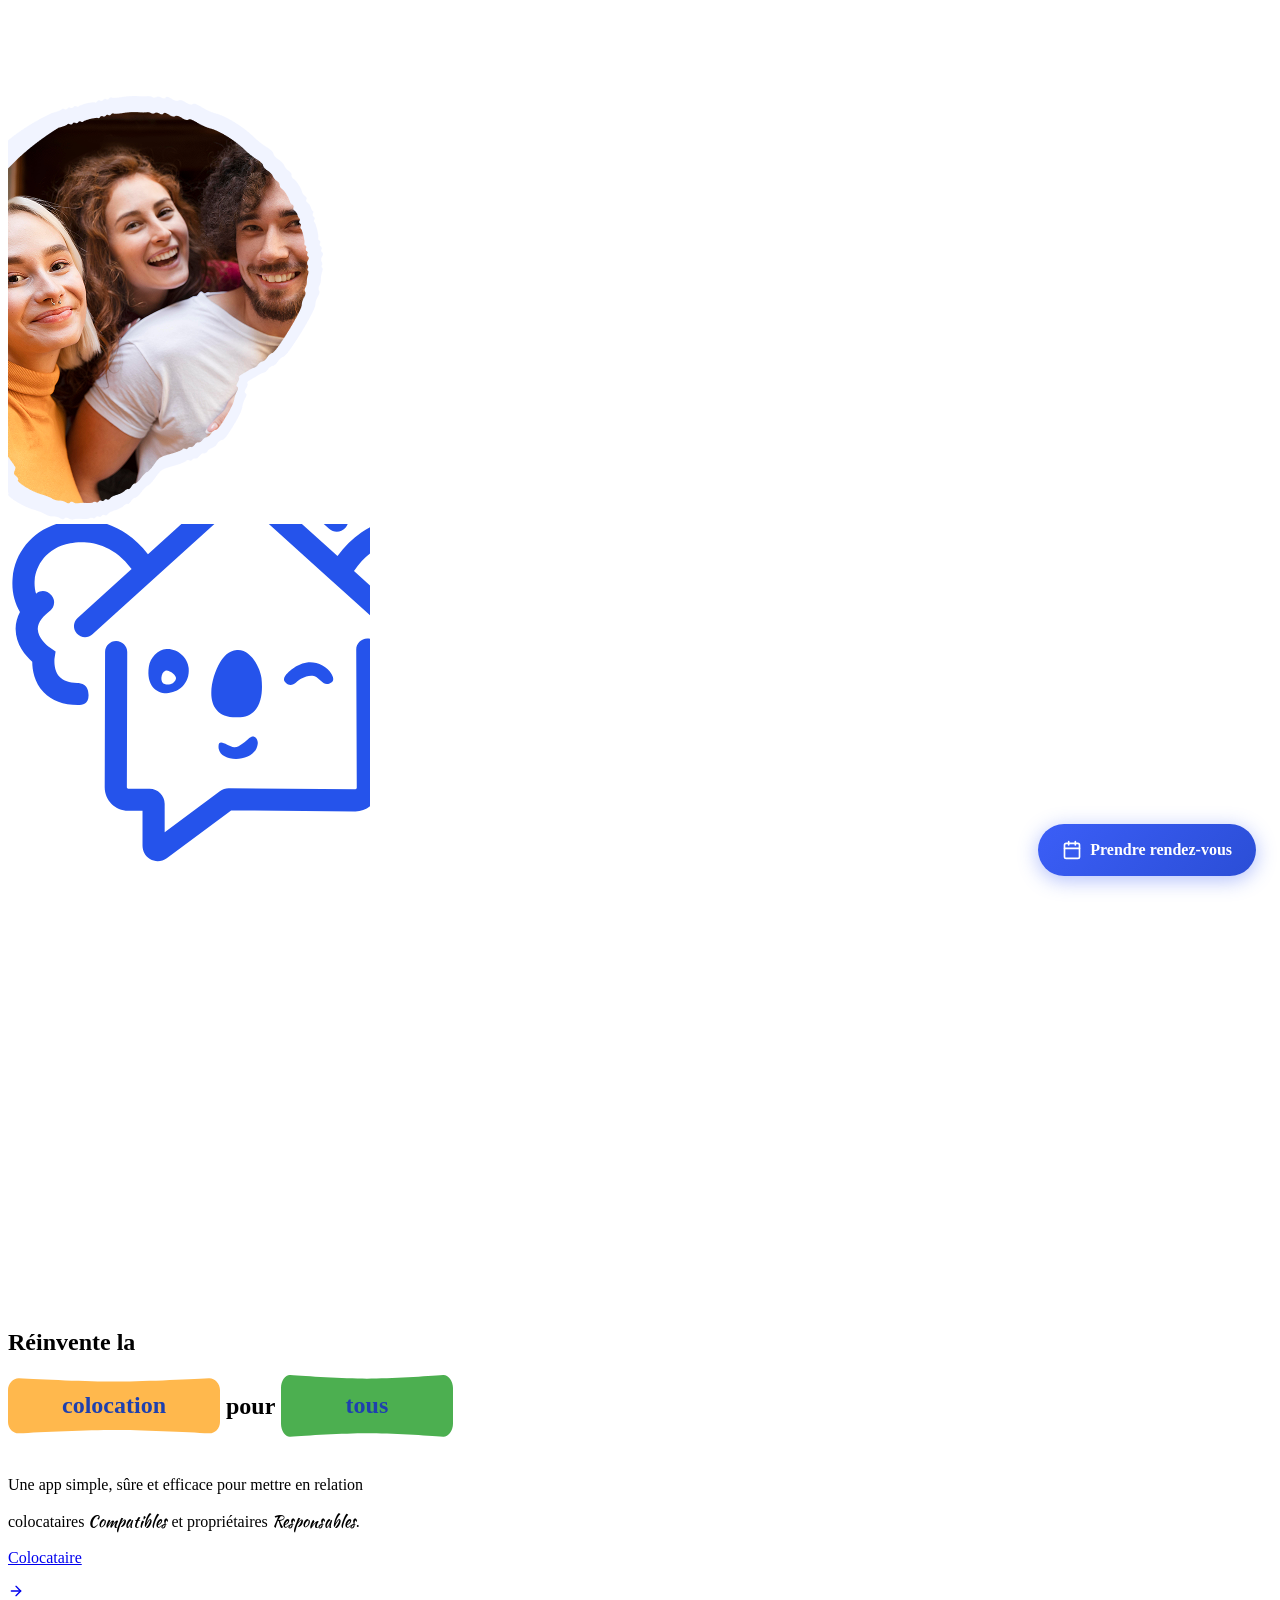
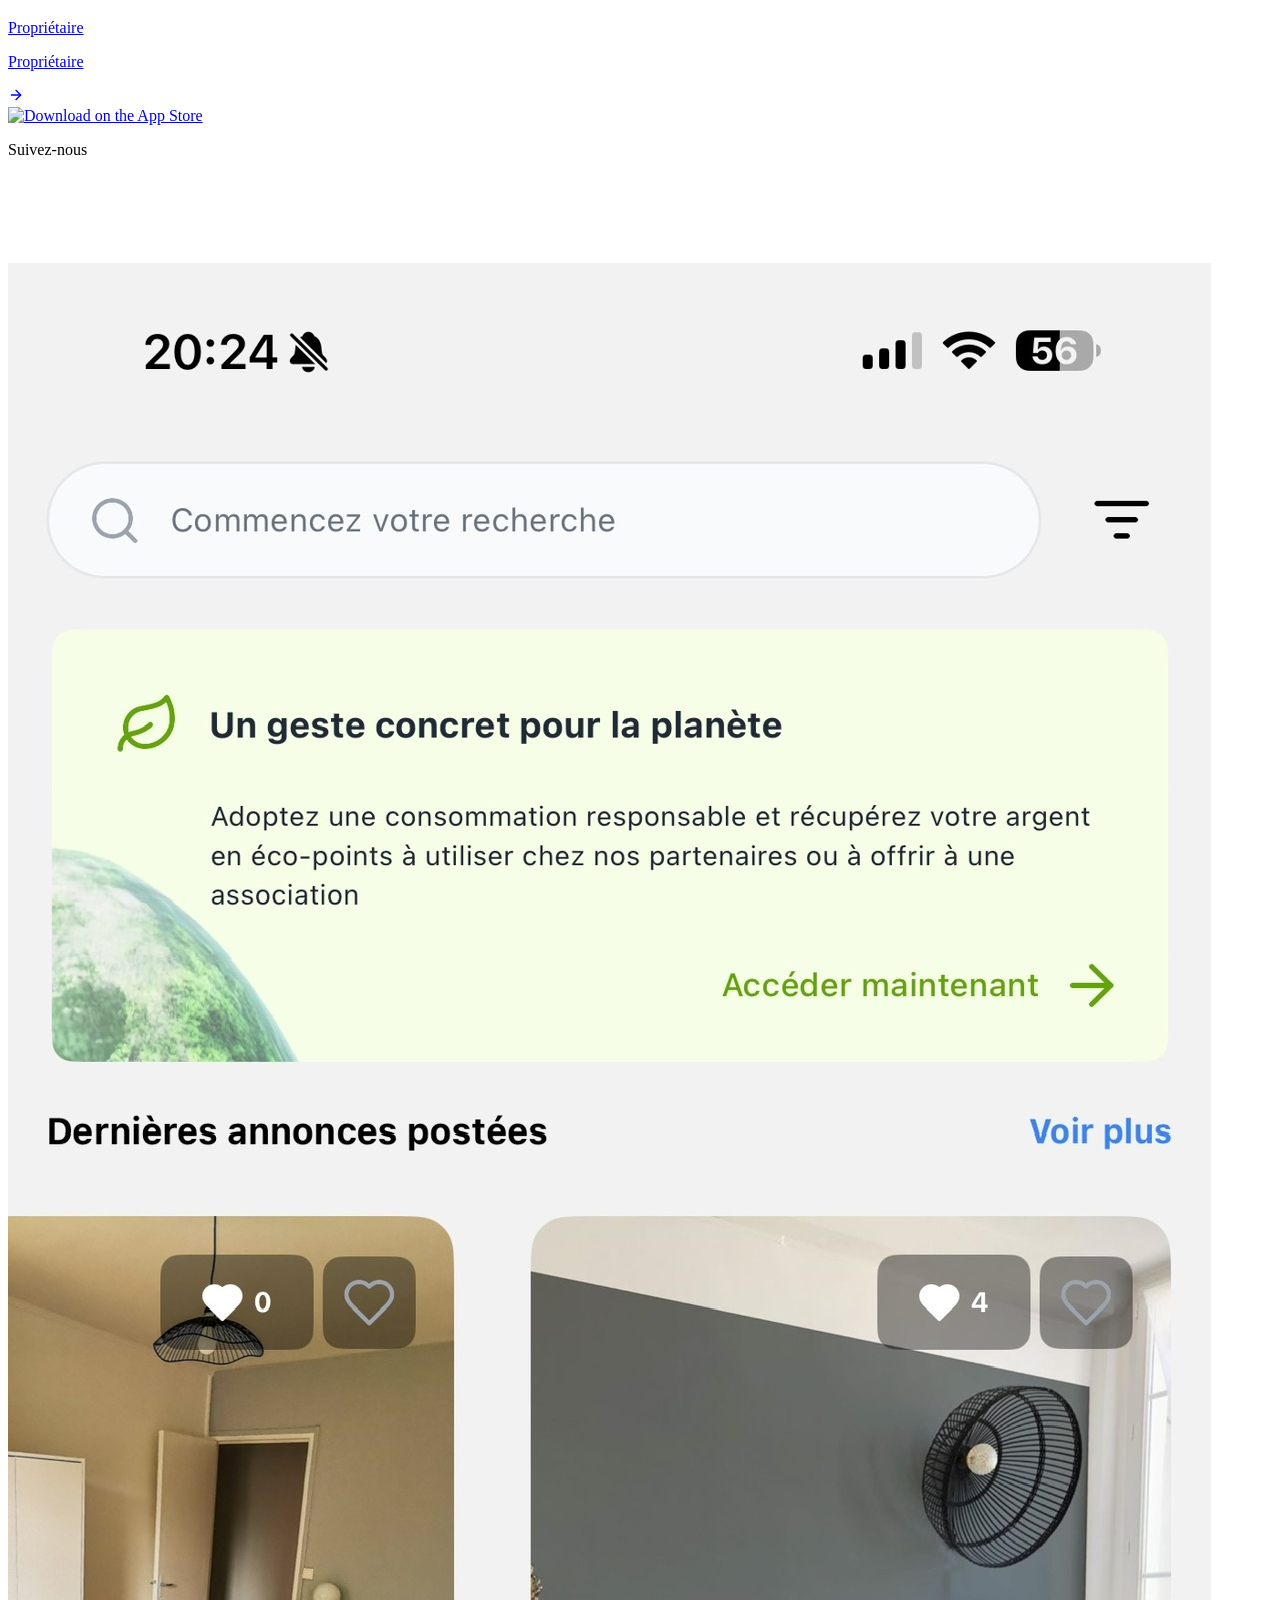
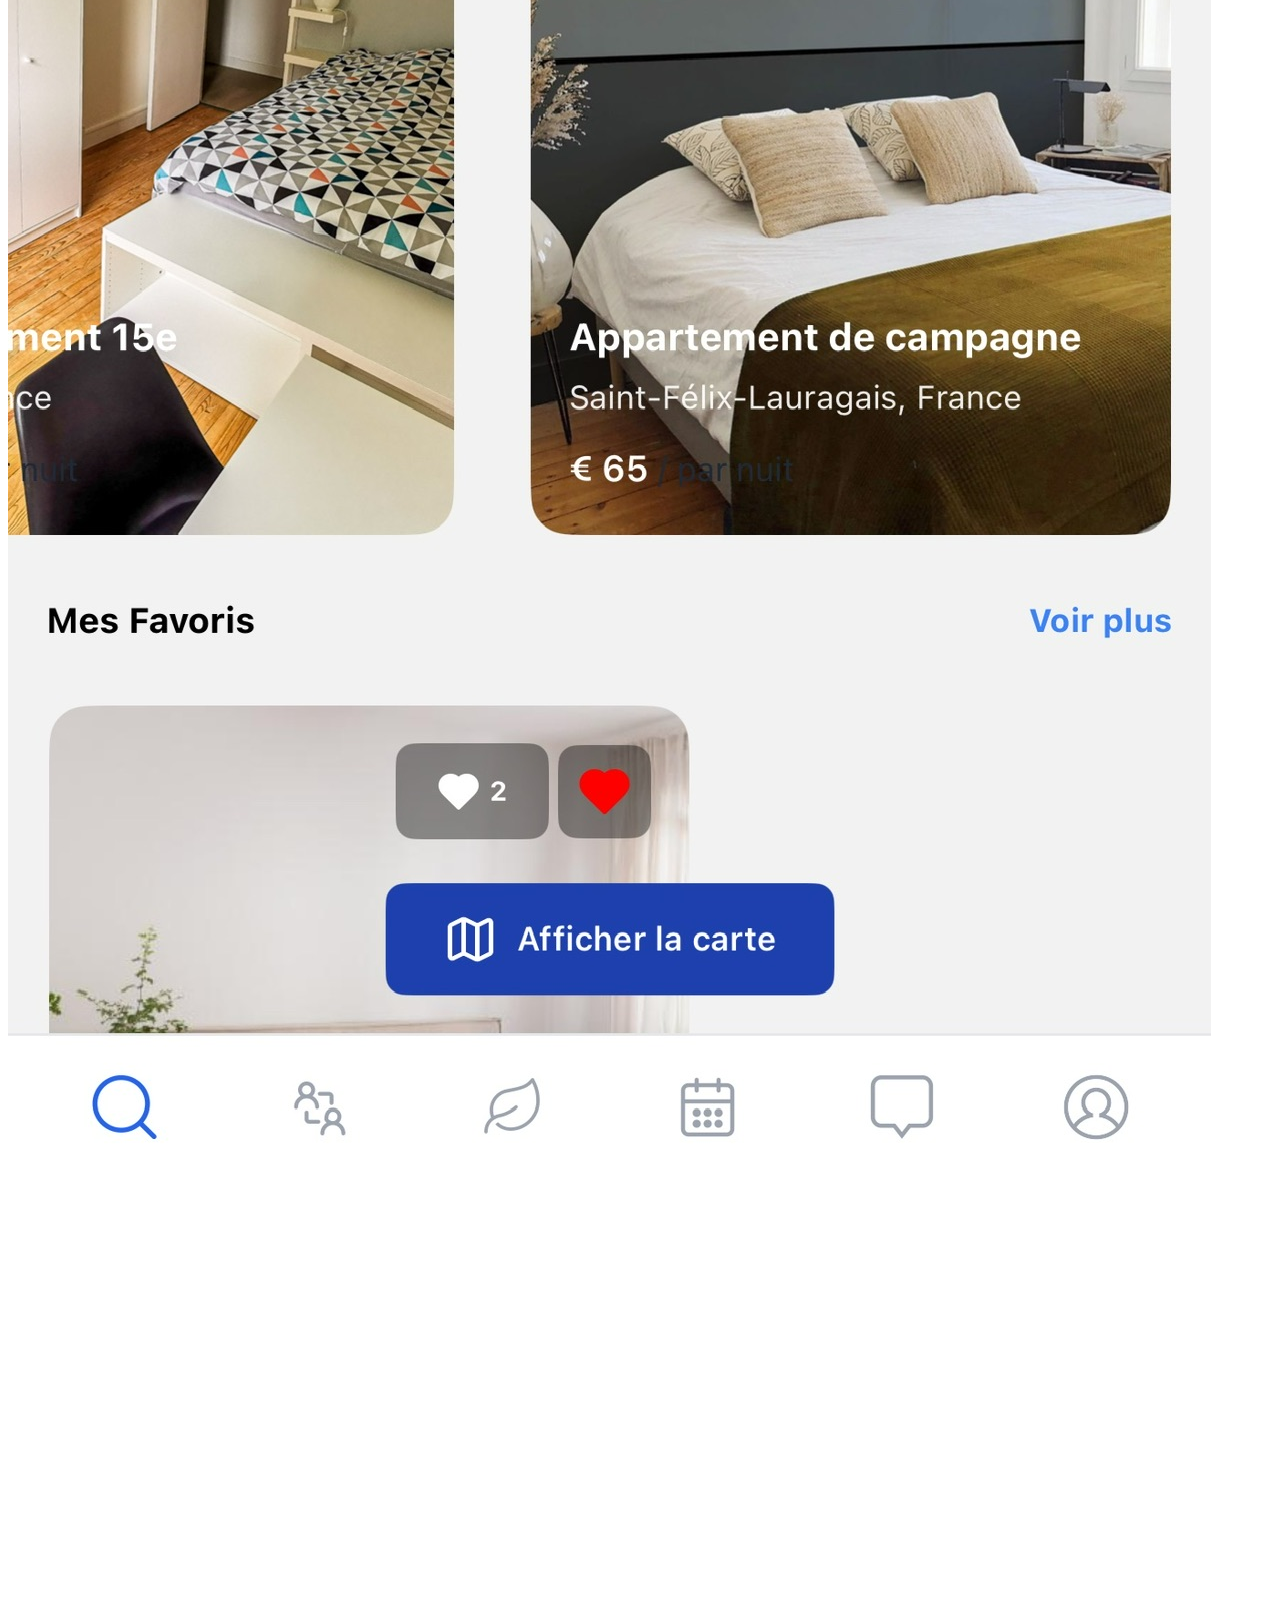
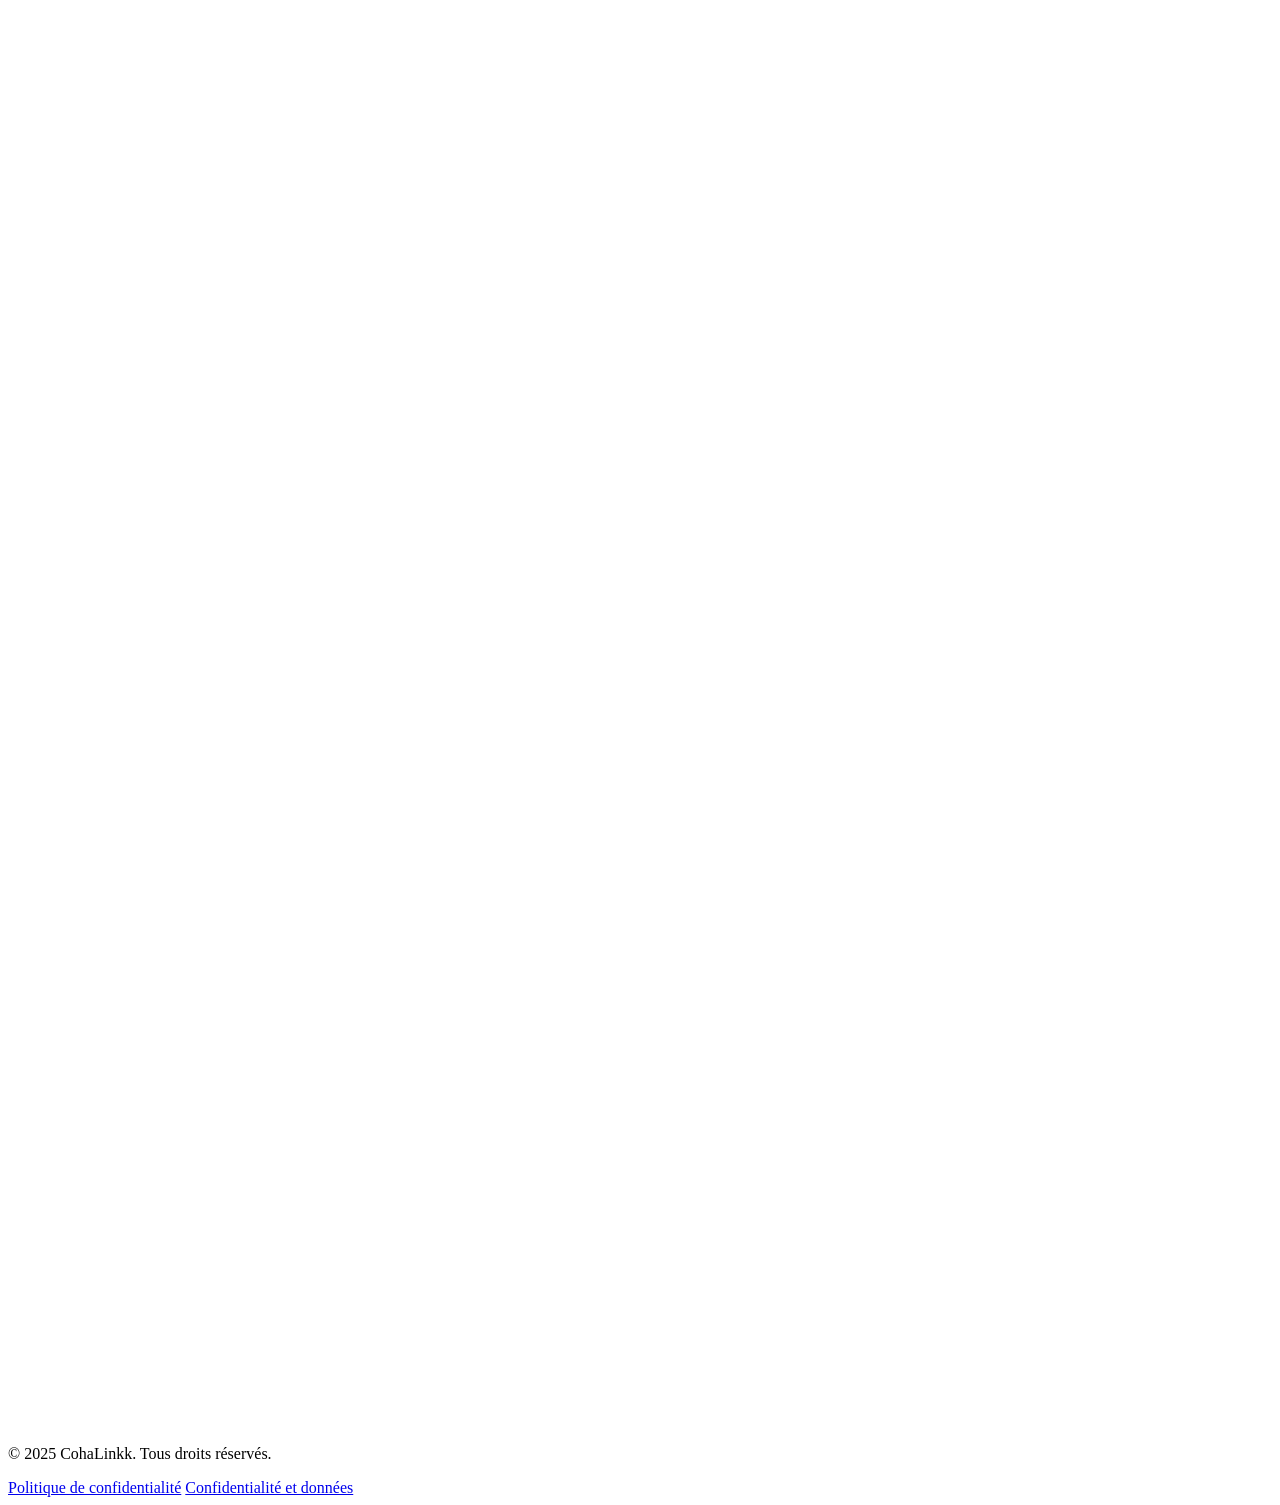
==== commit d1228647: "Retire la carte d'Ilan de la section équipe Co-Authored-By: Claude Opus 5.5 <noreply@anthropic.com>" ====
--- a/index.html
+++ b/index.html
@@ -1129,7 +1129,7 @@
       <div class="container mx-auto px-4">
         <!-- Grille des membres de l'équipe -->
         <div
-          class="grid grid-cols-1 md:grid-cols-2 lg:grid-cols-3 gap-6 lg:gap-8 max-w-6xl mx-auto team-cards"
+          class="grid grid-cols-1 md:grid-cols-2 gap-6 lg:gap-8 max-w-4xl mx-auto team-cards"
         >
           <!-- Cyrielle Foxonet -->
           <div
@@ -1226,55 +1226,6 @@
                 Étudiante en orthophonie et colocataire depuis deux années,
                 Romane a vécu les réalités du quotidien partagé. Elle œuvre à
                 rendre la colocation plus accessible, fluide et moderne.
-              </p>
-            </div>
-          </div>
-
-          <!-- Ilan Chekroun -->
-          <div
-            class="team-card bg-blue-50 rounded-3xl overflow-hidden hover:shadow-2xl hover:-translate-y-2 transition-all duration-500 transform hover:scale-105"
-          >
-            <!-- Photo avec fond coloré -->
-            <div
-              class="bg-gradient-to-b from-green-100 to-green-200 h-80 flex items-end justify-center"
-            >
-              <img
-                src="./assets/team/ilaan.png"
-                alt="Ilan Chekroun"
-                class="w-full h-full object-cover"
-              />
-            </div>
-
-            <!-- Contenu de la carte -->
-            <div class="p-6">
-              <div class="flex items-center justify-between mb-2">
-                <h3 class="text-xl font-bold text-gray-800">Ilan Chekroun</h3>
-                <a
-                  href="https://www.linkedin.com/in/ilaan16/"
-                  target="_blank"
-                  rel="noopener noreferrer"
-                  class="text-blue-600 hover:text-blue-800"
-                  aria-label="Profil LinkedIn d'Ilan Chekroun"
-                >
-                  <svg
-                    width="24"
-                    height="24"
-                    viewBox="0 0 24 24"
-                    fill="currentColor"
-                  >
-                    <path
-                      d="M20.447 20.452h-3.554v-5.569c0-1.328-.027-3.037-1.852-3.037-1.853 0-2.136 1.445-2.136 2.939v5.667H9.351V9h3.414v1.561h.046c.477-.9 1.637-1.85 3.37-1.85 3.601 0 4.267 2.37 4.267 5.455v6.286zM5.337 7.433c-1.144 0-2.063-.926-2.063-2.065 0-1.138.92-2.063 2.063-2.063 1.14 0 2.064.925 2.064 2.063 0 1.139-.925 2.065-2.064 2.065zm1.782 13.019H3.555V9h3.564v11.452zM22.225 0H1.771C.792 0 0 .774 0 1.729v20.542C0 23.227.792 24 1.771 24h20.451C23.2 24 24 23.227 24 22.271V1.729C24 .774 23.2 0 22.222 0h.003z"
-                    />
-                  </svg>
-                </a>
-              </div>
-              <p class="text-blue-600 font-semibold mb-3">
-                Co-fondateur & développeur
-              </p>
-              <p class="text-gray-600 text-sm leading-relaxed">
-                Développeur passionné, Ilan accompagne Cyrielle et Romane dans
-                la création technique de la plateforme. Il assure la mise en
-                œuvre d'une solution fiable, intuitive et performante.
               </p>
             </div>
           </div>
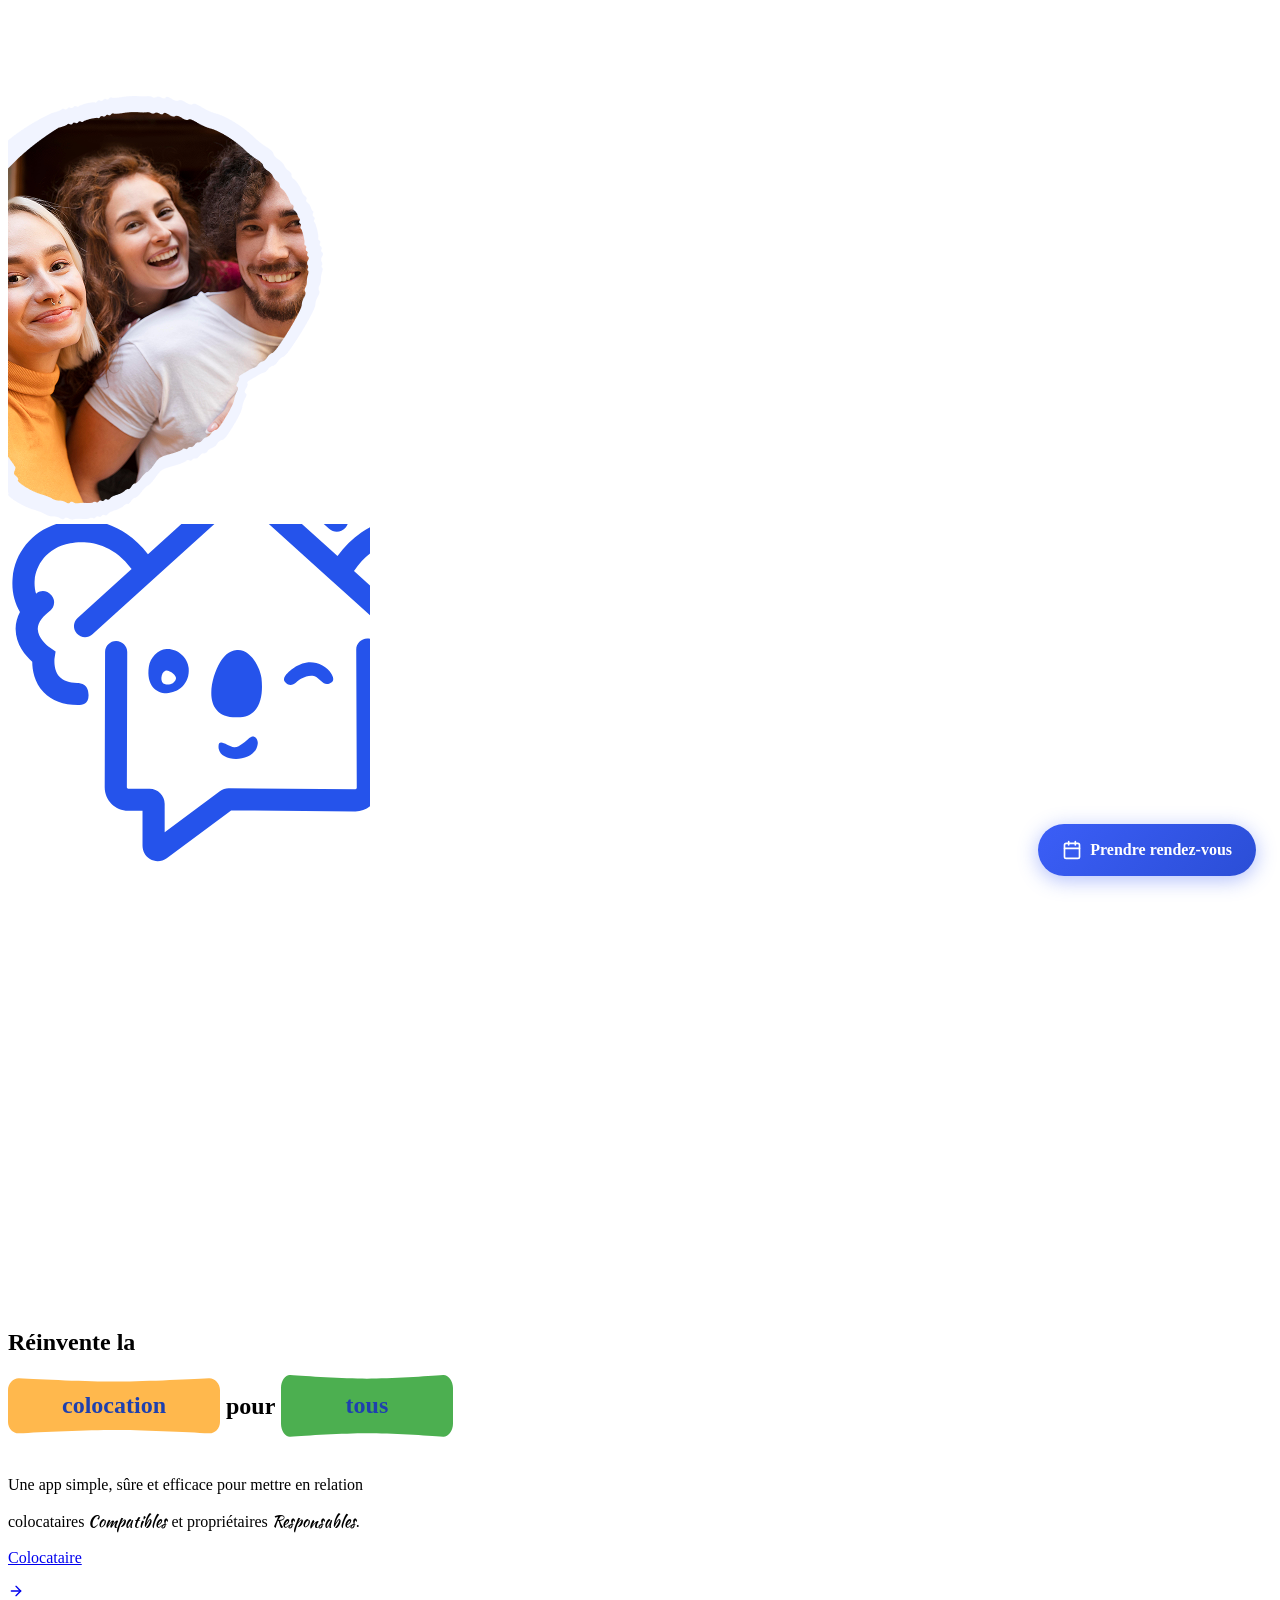
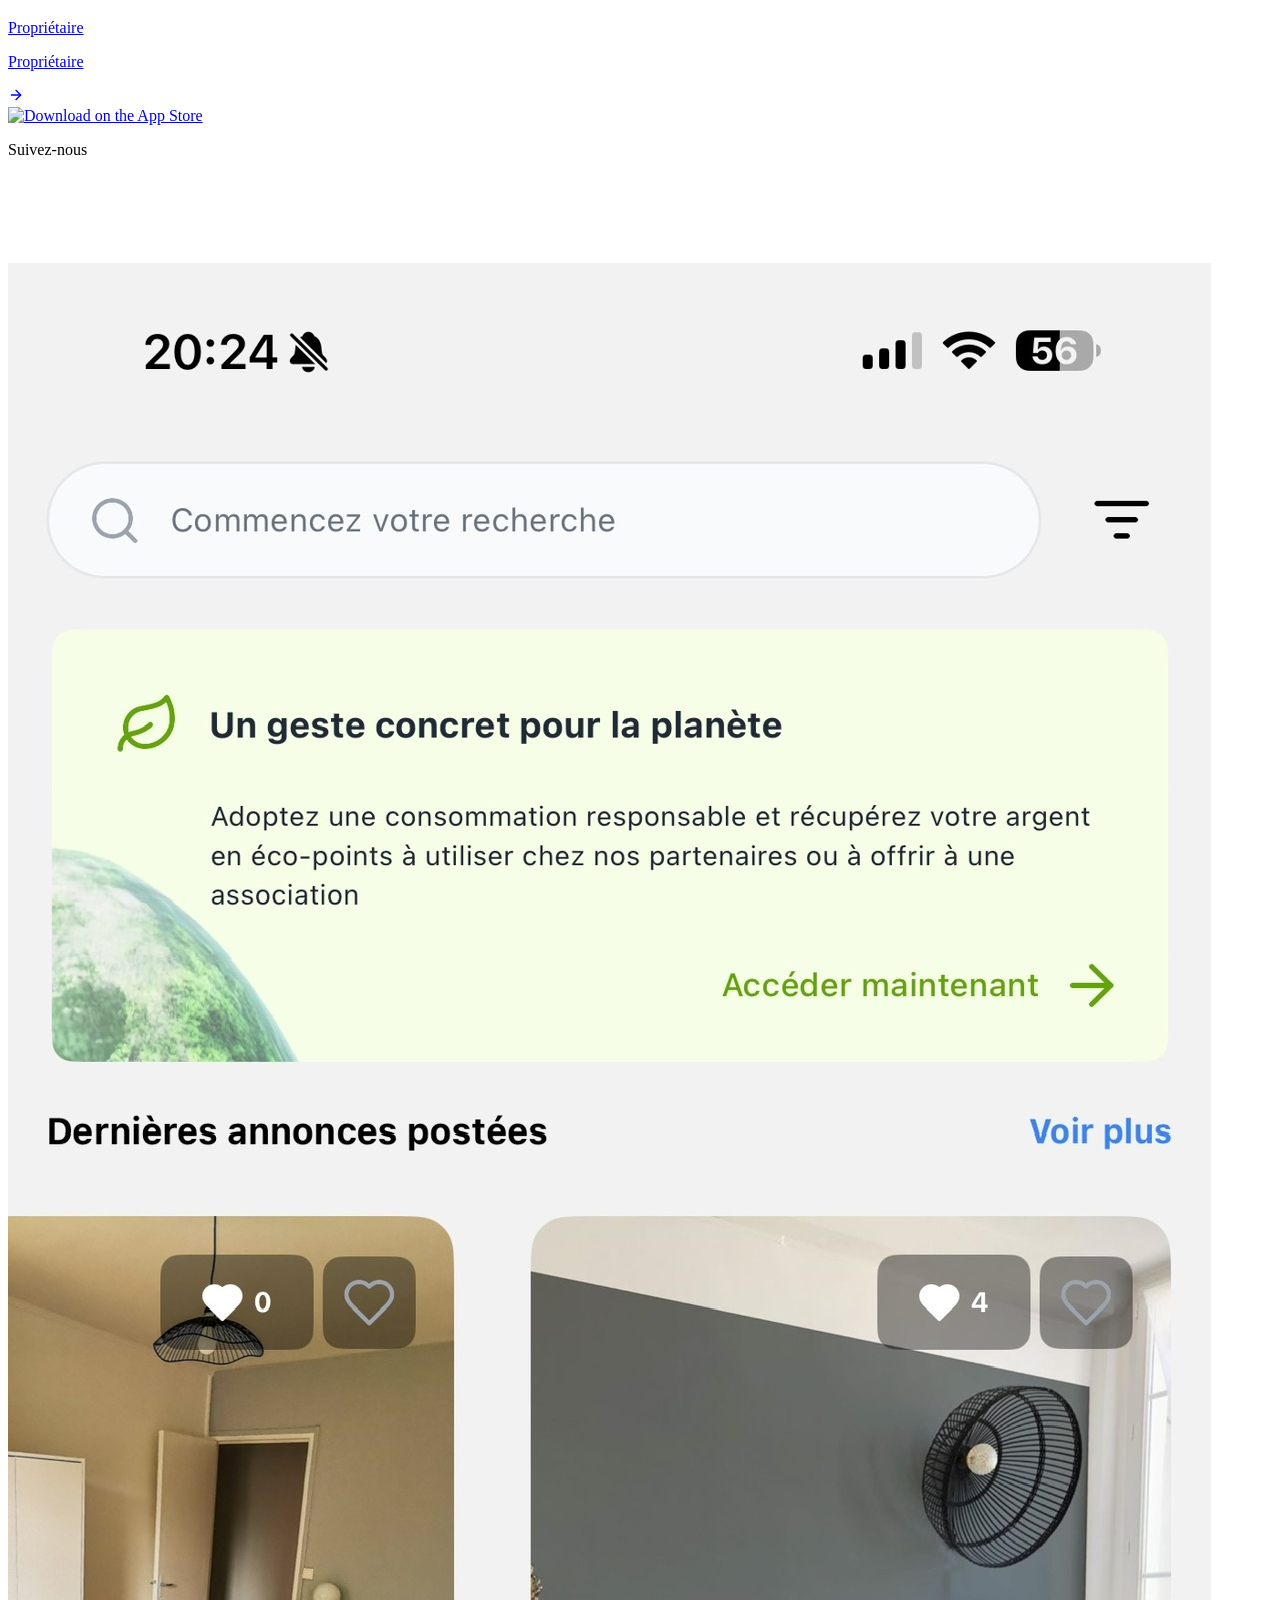
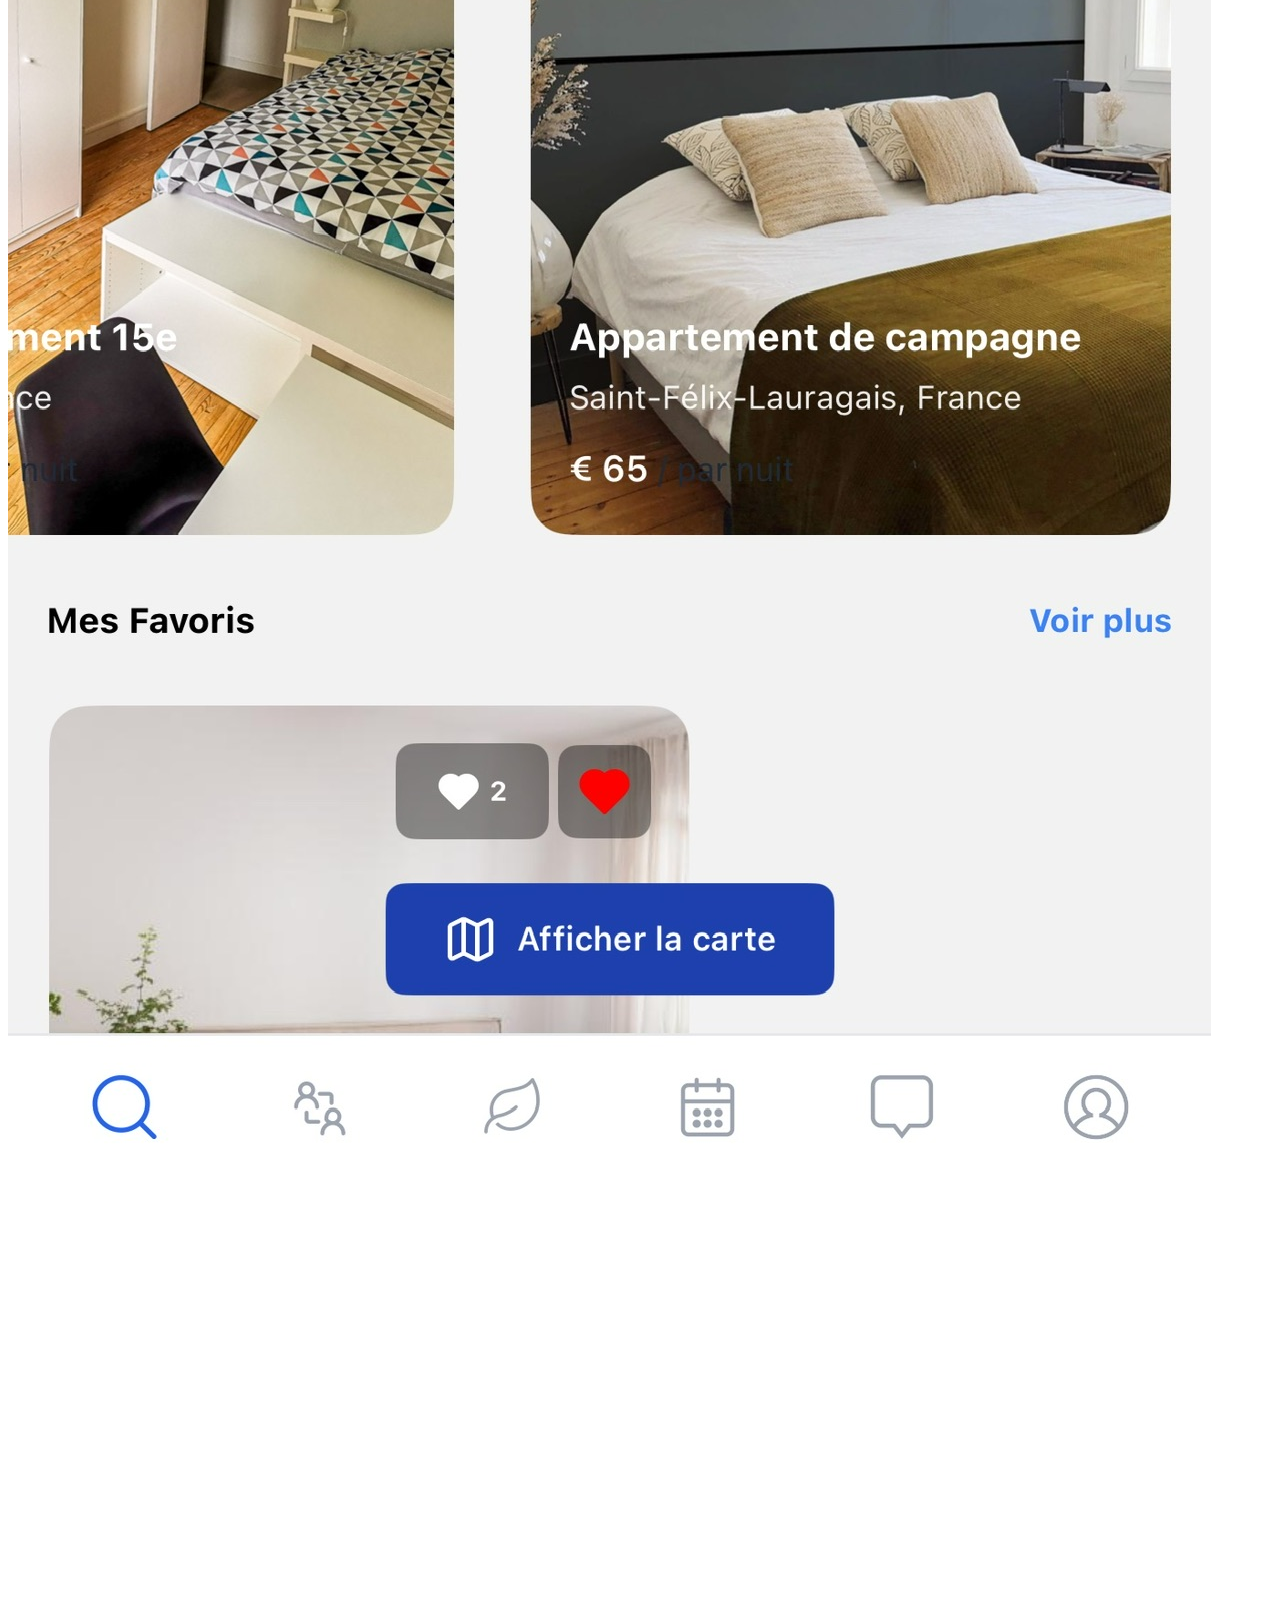
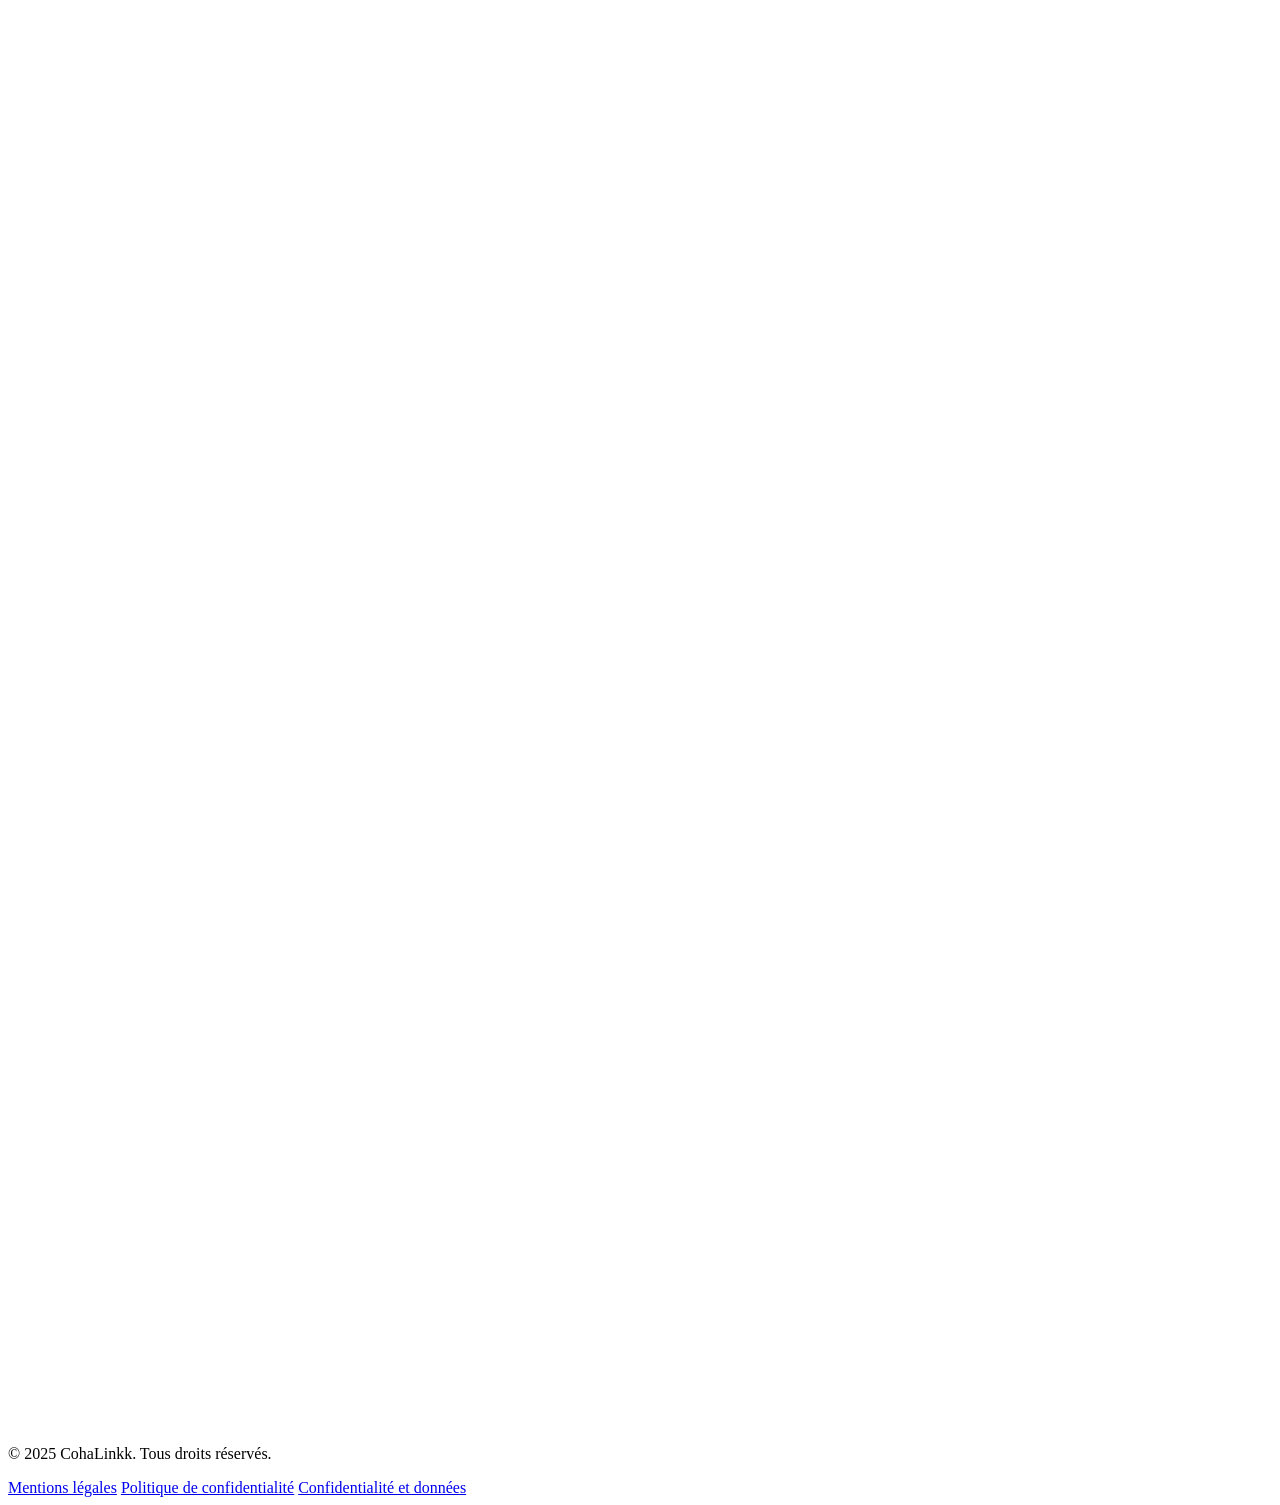
==== commit 1a31926a: "Ajoute les mentions légales et met à jour les infos légales - Nouvelle page mentions-legales.html (é" ====
--- a/index.html
+++ b/index.html
@@ -1559,10 +1559,12 @@
             <!-- action="https://formspree.io/f/mjkrqpgd" -->
             <div>
               <form
-                action="https://cohalinkk.app.n8n.cloud/webhook/8e97f7ec-ed9e-4300-8c91-67155c823a6a"
+                action="/api/contact"
                 method="POST"
                 class="space-y-6 form-animation"
               >
+                <!-- Anti-spam : champ piège invisible, doit rester vide -->
+                <input type="text" name="website" tabindex="-1" autocomplete="off" aria-hidden="true" style="position:absolute;left:-9999px" />
                 <!-- Dropdown -->
                 <div>
                   <label class="block text-sm font-medium text-gray-700 mb-2"
@@ -1770,6 +1772,11 @@
           </p>
           <div class="mt-4 space-x-4">
             <a
+              href="./mentions-legales.html"
+              class="text-coha-blue hover:text-coha-blue/80 text-sm"
+              >Mentions légales</a
+            >
+            <a
               href="./politique-confidentialite.html"
               class="text-coha-blue hover:text-coha-blue/80 text-sm"
               >Politique de confidentialité</a
@@ -2236,7 +2243,7 @@
 
           // Récupérer les données du formulaire
           const formData = new FormData(form);
-          // Consolider la valeur pour n8n: si "Autre" est choisi, envoyer la précision
+          // Consolider la valeur envoyée : si "Autre" est choisi, envoyer la précision
           if (howKnowSelect) {
             const base = howKnowSelect.value || "";
             if (
@@ -2257,9 +2264,9 @@
             }
           }
 
-          // Envoyer les données vers n8n
+          // Envoyer les données vers la fonction Netlify (Brevo)
           fetch(
-            "https://n8n.ilaan.fr/webhook/8e97f7ec-ed9e-4300-8c91-67155c823a6a",
+            "/api/contact",
             {
               method: "POST",
               body: formData,
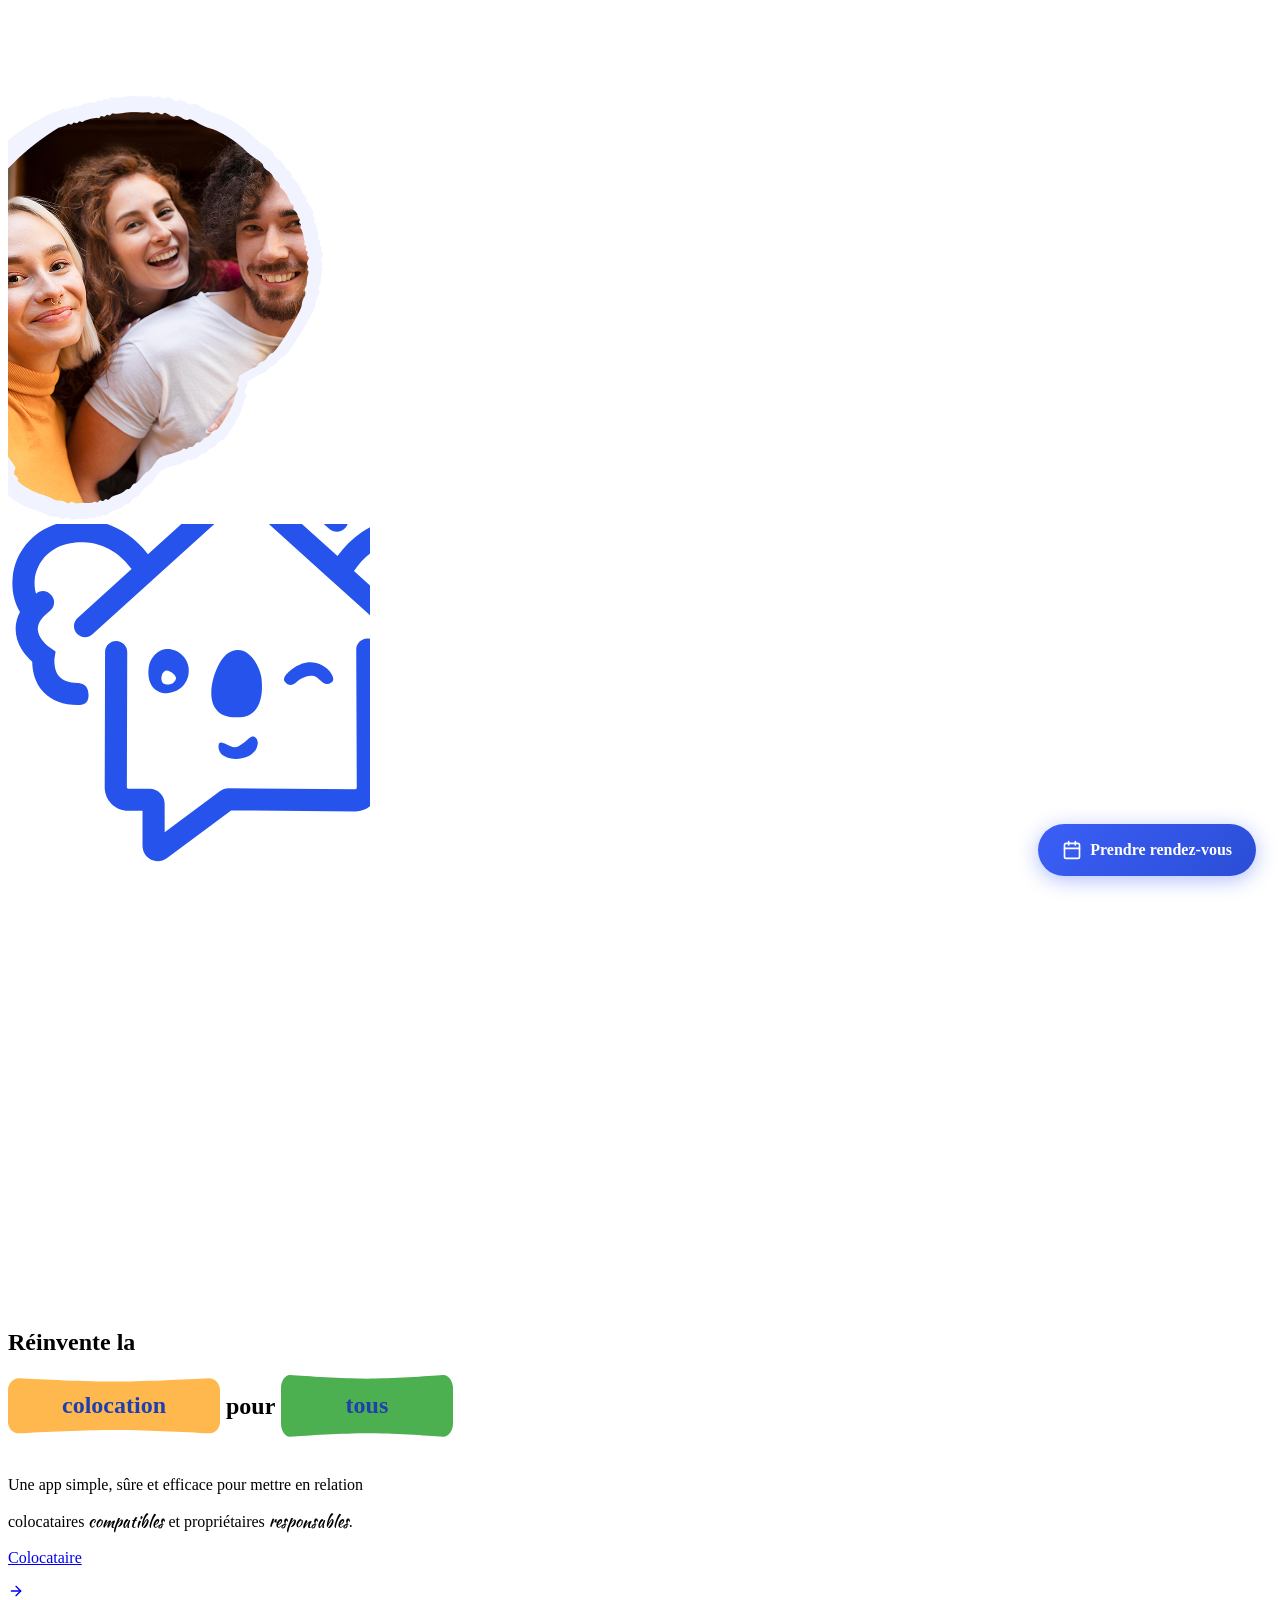
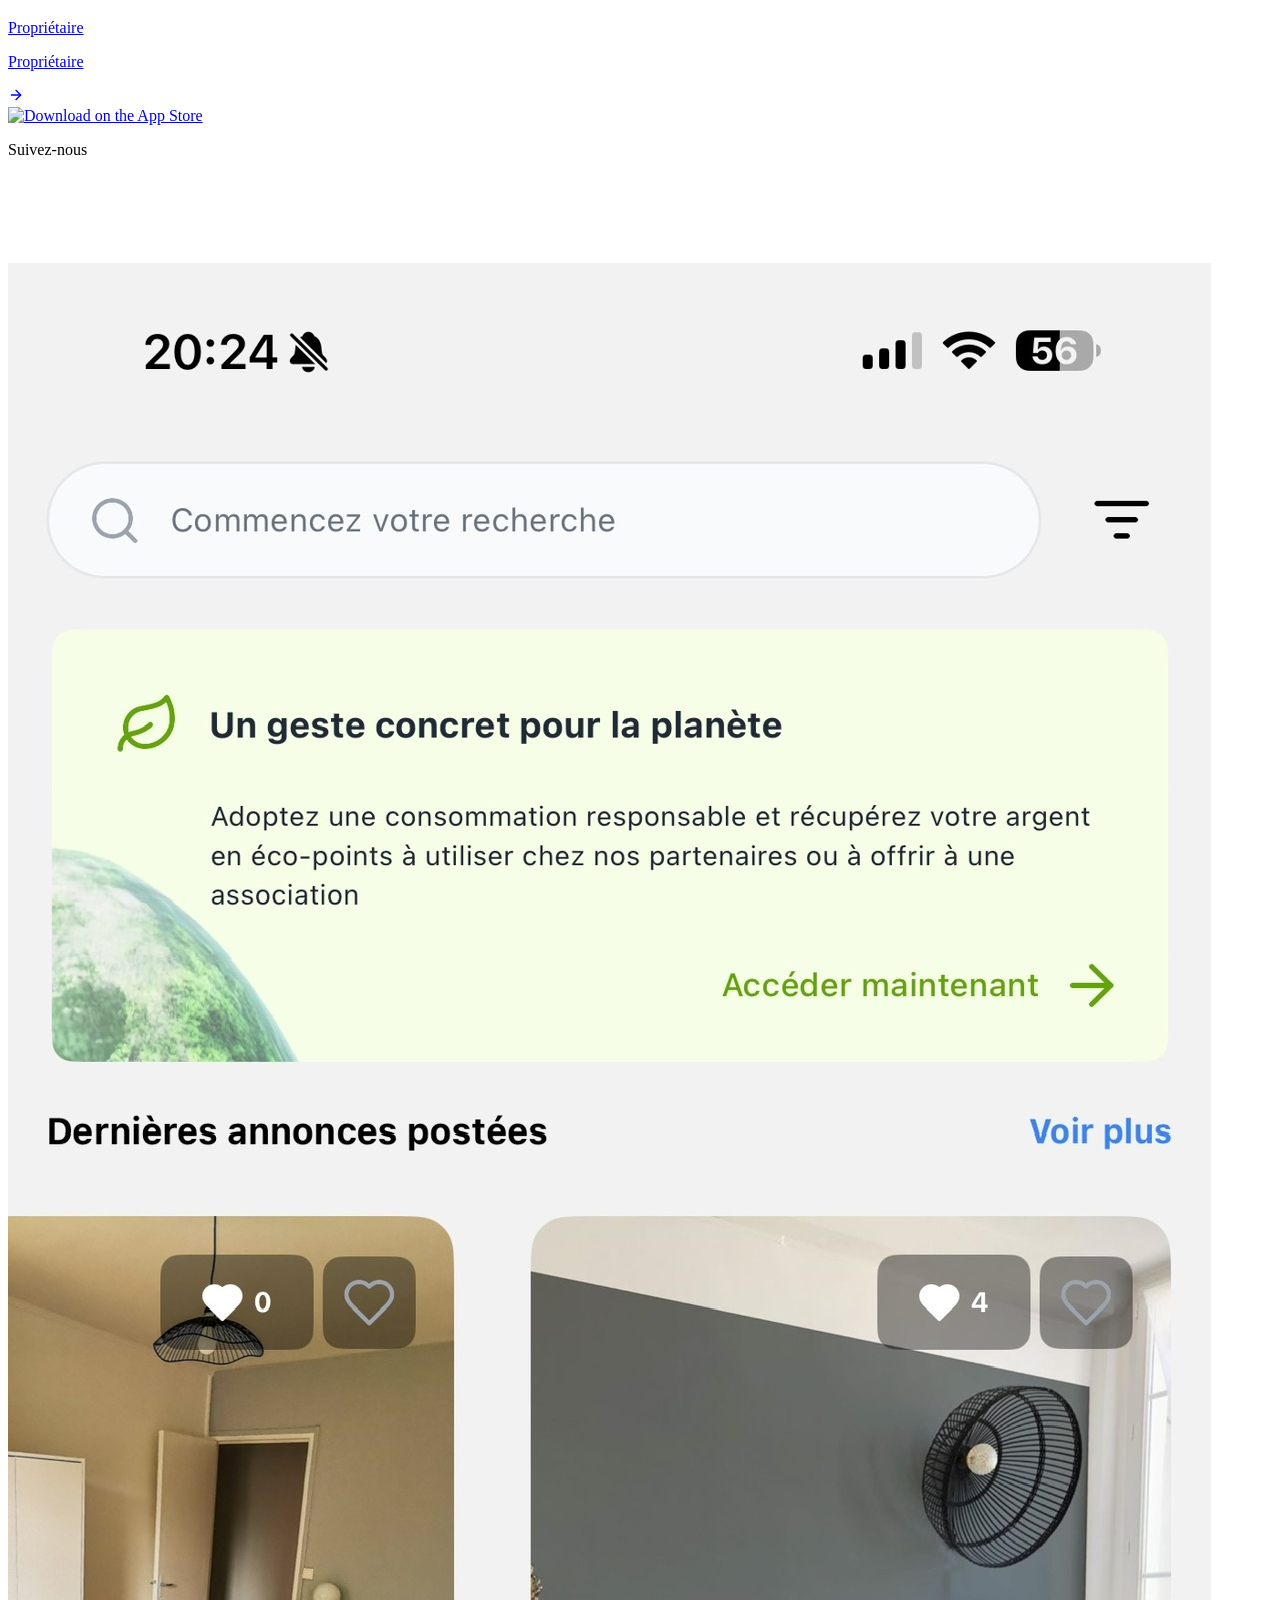
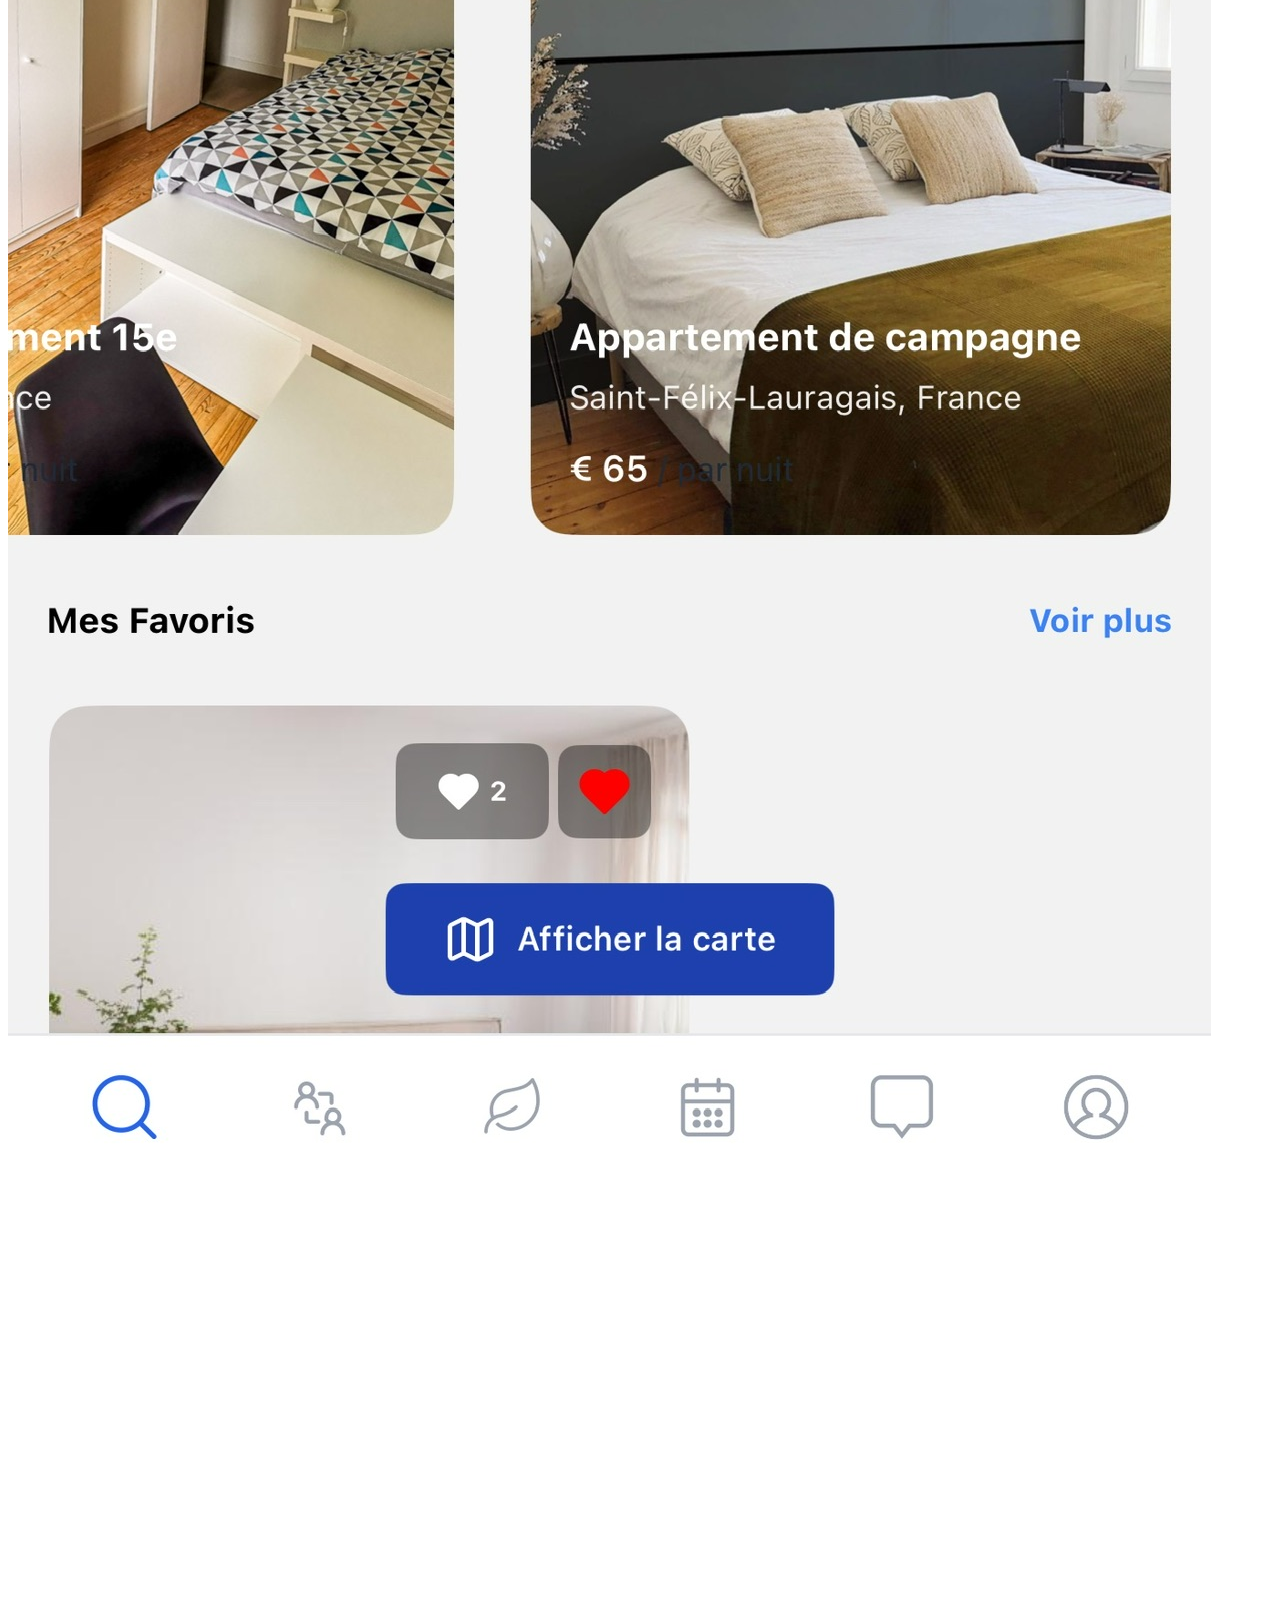
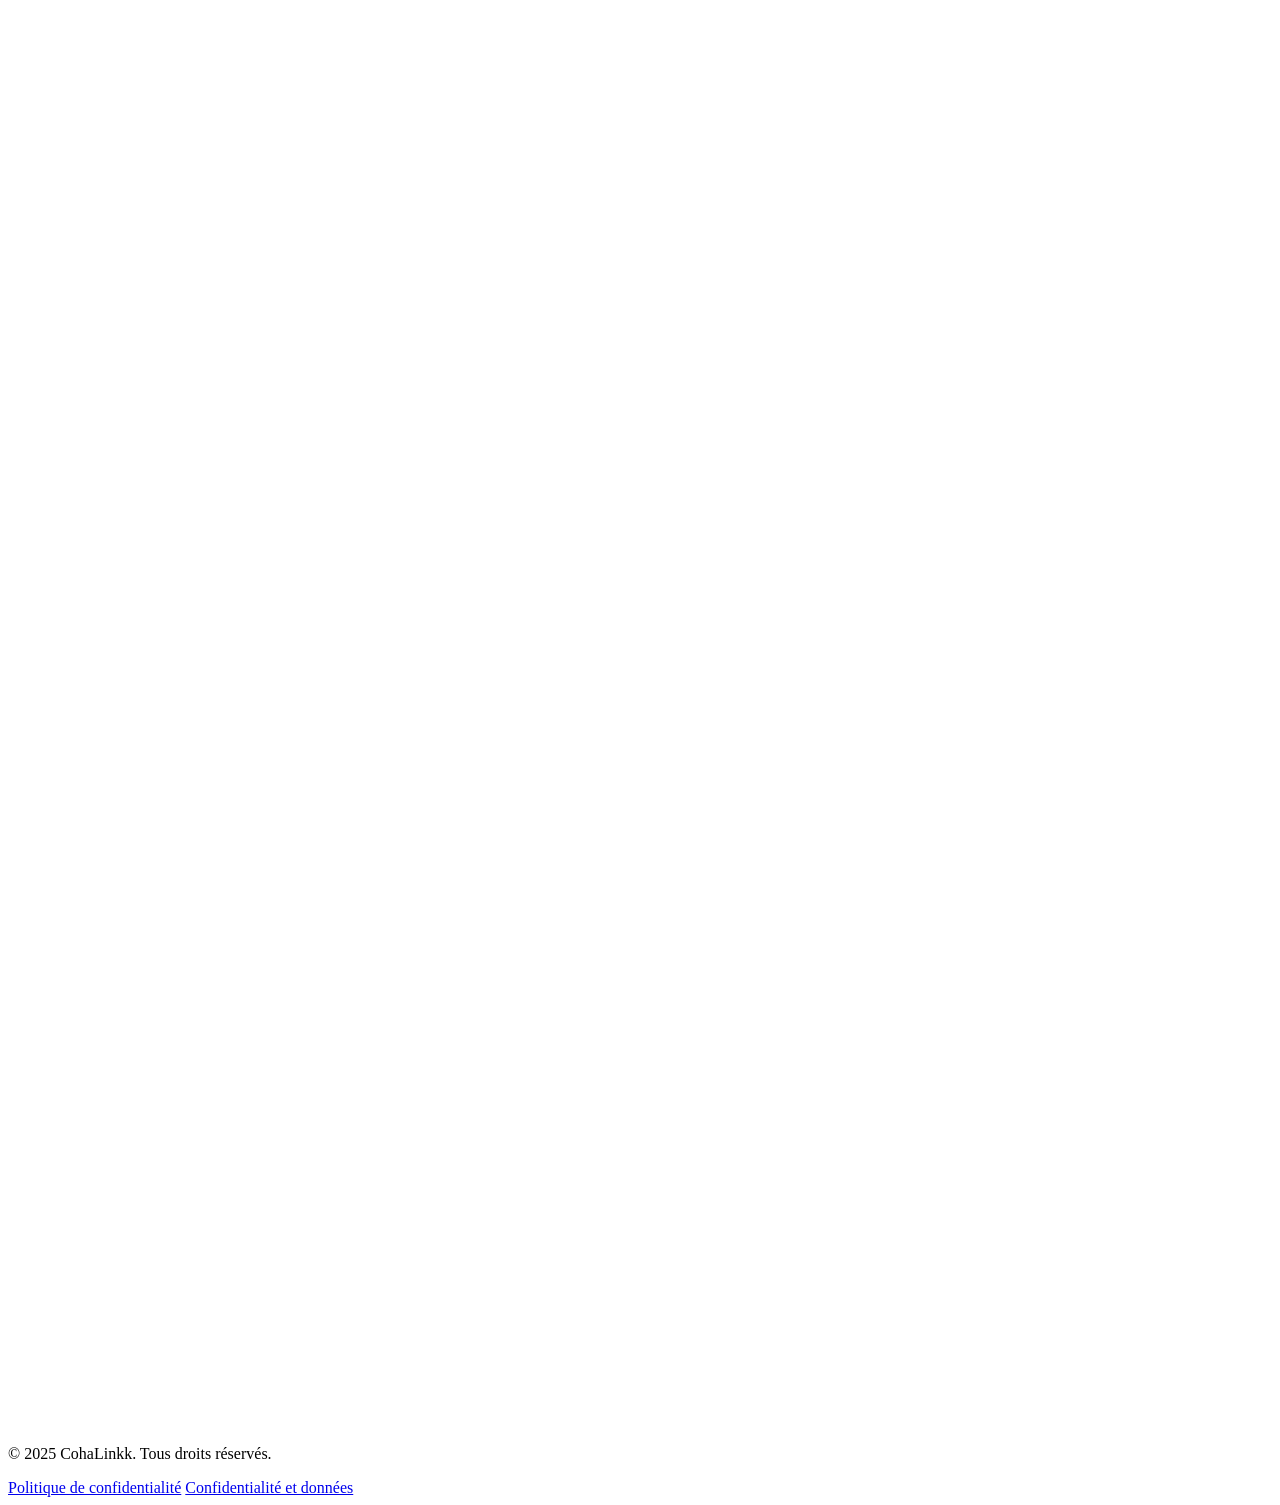
==== commit 5c68d13a: "Corrige les fautes relevées dans l'audit - « chaqu'un de vos dossiers sont étudiés » → « chacun de t" ====
--- a/index.html
+++ b/index.html
@@ -441,13 +441,13 @@
               <span
                 class="text-coha-orange"
                 style="font-family: 'Kaushan Script', cursive"
-                >Compatibles</span
+                >compatibles</span
               >
               et propriétaires
               <span
                 class="text-coha-green"
                 style="font-family: 'Kaushan Script', cursive"
-                >Responsables</span
+                >responsables</span
               >.
             </p>
 
@@ -1772,11 +1772,6 @@
           </p>
           <div class="mt-4 space-x-4">
             <a
-              href="./mentions-legales.html"
-              class="text-coha-blue hover:text-coha-blue/80 text-sm"
-              >Mentions légales</a
-            >
-            <a
               href="./politique-confidentialite.html"
               class="text-coha-blue hover:text-coha-blue/80 text-sm"
               >Politique de confidentialité</a
